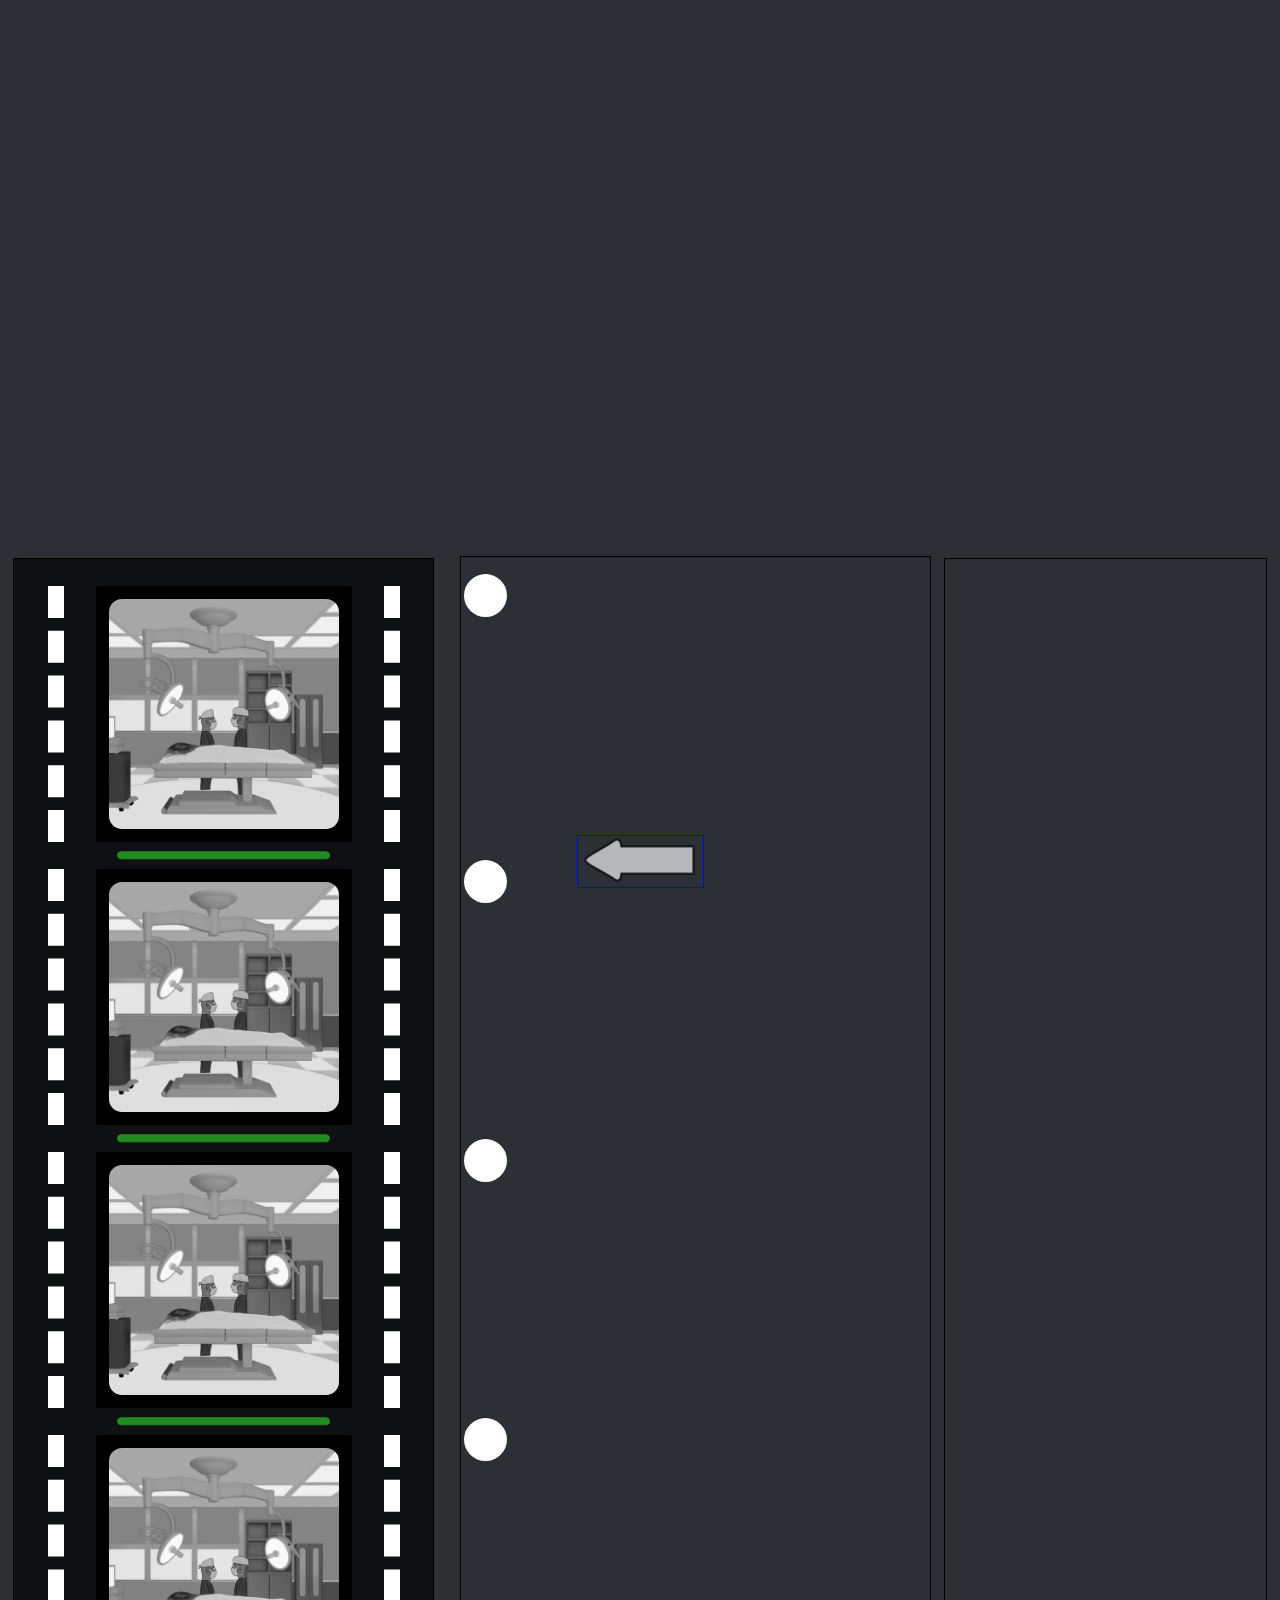
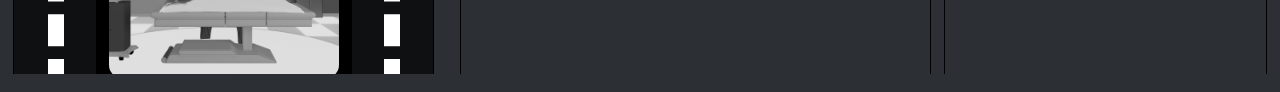
==== comics.html @ abfdb13d "Add files via upload" ====
<!doctype html>
<html>
<head>
    <title> Comics </title>
    
    <link rel='stylesheet' type="text/css" href="css/comics.css"/>
    
    <meta name="viewport" content="width=device-width, initial-scale=1.0">
</head>
<header></header>
<body>
    <div class="wrapper">
        <div class="container">


            <div class="spacer">
                <div class="side-border">
                    <div class="the-new-decade-thumbnail">   
                        <a id="hover-01" class="link_01_bw" href="the_new_decade.html"></a>
                    </div>
                    <div class="green-bar"></div>
                </div>                
            </div>    
            
                
            <div class="spacer">
                <div class="side-border">
                    <div class="the-new-decade-thumbnail">
                        <a id="hover-02" class="link_01_bw" href="the_new_decade.html"></a>
                    </div>
                    <div class="green-bar"></div>
                </div>               
            </div>   
              
                
            <div class="spacer">
                <div class="side-border">
                    <div class="the-new-decade-thumbnail">
                        <a id="hover-03" class="link_01_bw" href="the_new_decade.html"></a>           
                    </div>
                    <div class="green-bar"></div>
                </div>
            </div> 
            
            <div id="last" class="spacer">
                <div class="side-border">
                    <div class="the-new-decade-thumbnail">
                        <a id="hover-04" class="link_01_bw" href="the_new_decade.html"></a>           
                    </div>
                    <div class="green-bar"></div>
                </div>
             </div> 
                
                
        </div>
        
                <div class="sidebar">
             
                    <div id="box-01" class="info" ><div id="show-id-01" class="show"></div><div id="description-01">
                        <p>Awwww. They even admitted it. Careful, or they'll admit you too.</p></div>
                    
         
                    <div id="box-02" class="info"><div id="show-id-02" class="show"></div> <div id="description-02">
                        <p>Awwww. They even admitted it. Careful, or they'll admit you too.</p></div>  
                    
                
                    <div id="box-03" class="info"><div id="show-id-03" class="show"></div><div id="description-03">
                        <p>Awwww. They even admitted it. Careful, or they'll admit you too.</p></div>   
            

                    <div id="box-04" class="info"><div id="show-id-04" class="show"></div><div id="description-04">
                        <p>Awwww. They even admitted it. Careful, or they'll admit you too.</p></div>
                </div>
            </div>
        </div> 
    </div>
</div>


    <div class="ad-bar"></div>



<div class="button-aligner">                
                <?xml version='1.0' encoding='ascii'?>
<svg class="svg-back-button" xmlns="http://www.w3.org/2000/svg" version="1.1" height="1000"  width="1000" viewbox="270 190 500 600">
    <a href="index.html">
    <g id="View Layer_LineSet" inkscape:groupmode="lineset" inkscape:label="View Layer_LineSet" xmlns:inkscape="http://www.inkscape.org/namespaces/inkscape">
        <g id="strokes" inkscape:groupmode="layer" inkscape:label="strokes" xmlns:inkscape="http://www.inkscape.org/namespaces/inkscape">
            <path class="button" d=" M 338.607, 608.100 338.586, 614.452 338.492, 620.175 337.904, 625.385 337.090, 630.486 335.343, 636.054 333.321, 641.688 330.439, 647.202 327.169, 652.604 322.332, 657.304 317.038, 661.750 310.669, 664.717 304.105, 665.834 297.482, 664.288 290.753, 661.054 283.327, 656.611 275.608, 651.790 267.222, 646.342 266.624, 645.953 258.241, 640.501 257.227, 639.842 248.748, 634.540 245.954, 632.793 237.448, 627.536 233.702, 625.221 225.115, 620.095 217.150, 615.340 208.544, 610.248 199.938, 605.156 199.667, 604.995 190.992, 600.021 182.317, 595.047 180.622, 594.075 171.928, 589.135 163.233, 584.195 161.118, 582.993 152.368, 578.153 143.618, 573.312 140.506, 571.591 131.746, 566.768 122.986, 561.945 119.667, 560.118 110.953, 555.213 102.238, 550.308 102.013, 550.182 93.344, 545.198 89.953, 543.248 81.336, 538.174 79.209, 536.922 70.855, 531.425 70.126, 530.946 61.844, 525.341 61.434, 525.063 53.509, 519.223 46.023, 513.397 40.592, 507.575 35.653, 501.755 32.627, 495.937 32.383, 490.121 33.783, 484.313 37.667, 478.506 43.105, 472.701 49.040, 466.896 56.562, 461.093 64.394, 455.291 72.633, 449.624 72.829, 449.489 81.137, 443.924 81.490, 443.688 90.032, 438.488 91.940, 437.326 100.529, 432.204 103.665, 430.334 112.276, 425.250 120.134, 420.611 128.817, 415.651 137.500, 410.691 140.247, 409.121 148.936, 404.170 157.624, 399.219 160.390, 397.643 169.045, 392.634 177.700, 387.625 179.507, 386.579 188.152, 381.552 196.797, 376.526 198.326, 375.636 206.918, 370.520 215.390, 365.474 223.963, 360.325 231.545, 355.771 240.000, 350.430 243.286, 348.355 251.697, 342.946 254.250, 341.304 262.527, 335.693 263.665, 334.922 271.946, 329.315 272.699, 328.805 280.659, 323.841 288.359, 319.172 295.356, 316.171 302.275, 315.059 309.064, 316.710 315.623, 319.995 320.727, 324.409 325.483, 329.080 328.947, 334.325 332.106, 339.680 334.201, 345.156 336.032, 350.563 336.973, 355.603 337.765, 360.781 338.224, 366.381 338.729, 373.139 339.141, 373.746 349.141, 373.746 359.141, 373.746 369.141, 373.746 379.141, 373.746 389.141, 373.746 399.141, 373.746 409.141, 373.746 419.141, 373.746 429.141, 373.746 439.141, 373.746 449.141, 373.746 459.141, 373.746 469.141, 373.746 479.141, 373.746 489.141, 373.746 499.141, 373.746 509.141, 373.746 519.141, 373.746 529.141, 373.746 539.141, 373.746 549.141, 373.746 559.141, 373.746 569.141, 373.746 579.141, 373.746 589.141, 373.746 599.141, 373.746 609.141, 373.746 619.141, 373.746 629.141, 373.746 639.141, 373.746 649.141, 373.746 659.141, 373.746 669.141, 373.746 679.141, 373.746 689.141, 373.746 699.141, 373.746 709.141, 373.746 719.141, 373.746 729.141, 373.746 739.141, 373.746 749.141, 373.746 759.141, 373.746 769.141, 373.746 779.141, 373.746 789.141, 373.746 799.141, 373.746 809.141, 373.746 819.141, 373.746 829.141, 373.746 839.141, 373.746 849.141, 373.746 859.141, 373.746 869.141, 373.746 879.141, 373.746 889.141, 373.746 899.141, 373.746 909.141, 373.746 919.141, 373.746 929.141, 373.746 939.141, 373.746 954.873, 373.746 955.571, 374.846 955.571, 384.846 955.571, 394.846 955.571, 404.846 955.571, 414.846 955.571, 424.846 955.571, 434.846 955.571, 444.846 955.571, 454.846 955.571, 464.846 955.571, 474.846 955.571, 484.846 955.571, 494.846 955.571, 504.846 955.571, 514.846 955.571, 524.846 955.571, 534.846 955.571, 544.846 955.571, 554.846 955.571, 564.846 955.571, 574.846 955.571, 584.846 955.571, 594.846 955.571, 605.977 954.874, 607.080 944.874, 607.080 934.874, 607.080 924.874, 607.080 914.874, 607.080 904.874, 607.080 894.874, 607.080 884.874, 607.080 874.874, 607.080 864.874, 607.080 854.874, 607.080 844.874, 607.080 834.874, 607.080 824.874, 607.080 814.874, 607.080 804.874, 607.080 794.874, 607.080 784.874, 607.080 774.874, 607.080 764.874, 607.080 754.874, 607.080 744.874, 607.080 734.874, 607.080 724.874, 607.080 714.874, 607.080 704.874, 607.080 694.874, 607.080 684.874, 607.080 674.874, 607.080 664.874, 607.080 654.874, 607.080 644.874, 607.080 634.874, 607.080 624.874, 607.080 614.874, 607.080 604.874, 607.080 594.874, 607.080 584.874, 607.080 574.874, 607.080 564.874, 607.080 554.874, 607.080 544.874, 607.080 534.874, 607.080 524.874, 607.080 514.874, 607.080 504.874, 607.080 494.874, 607.080 484.874, 607.080 474.874, 607.080 464.874, 607.080 454.874, 607.080 444.874, 607.080 434.874, 607.080 424.874, 607.080 414.874, 607.080 404.874, 607.080 394.874, 607.080 384.874, 607.080 374.874, 607.080 364.874, 607.080 354.874, 607.080 339.026, 607.080 338.607, 608.100 " fill="white" fill-opacity="0.66" stroke="rgb(0, 0, 0)" stroke-linecap="butt" stroke-linejoin="miter" stroke-opacity=".73" stroke-width="19.0" />
        </g>
    </g>
    </a>
</svg>
</div>    
</div>  

 
    

<script src="js/comics.js" script="text/javascript"></script>                    
</body>
</html>
---- css/comics.css ----
* {
    box-sizing: border-box;
    margin: 0;
}

header {
    background-image: url("../images/Headers/meme_comics_header.jpg");
    background-position: center;
    background-repeat: no-repeat;
    background-size: cover;
    position: relative;

    width: 100%;
    height: 23vh;
    display:flex;
    overflow-x: hidden;
}

body, ul, html {
    background-color: #2C2F33;
    overflow-x: hidden;
    font-size: 7vw;
}


.wrapper {
    display: flex;
    justify-content: center;
}

.container {
    transform: translateY(2vh);
    margin-left: 1vw;
    background-color: rgba(0, 0, 0, .66);
    width: 44vw;
    display: flex;
    flex-direction: column;
    justify-content: flex-start;
    border: 1px solid black;
    align-items: center;
}

.the-new-decade-thumbnail {
    width:100px;
    height:100px;
    background:black;
    background-position: center;
    background-repeat: no-repeat;
    margin: 10px; 
    border-radius: 3px;
}

.link_01_bw {   
    background-image: url("../Images/Thumbnails/the_new_decade_thumbnail_1080.png");
    display: block;
    background-position: center;
    background-repeat: no-repeat;
    background-size: cover;
    width: 100px;
    height: 100px;
    border: 5px solid black;
    border-radius: 12px;
    transition: 1.33s;
}

.link_01_bw:hover {    
    background-image: url("../Images/Thumbnails/the_new_decade_color_thumbnail.png");
    display: block;
    background-position: center;
    background-repeat: no-repeat;
    background-size: cover;
    width: 100px;
    height: 100px;
    border: 5px solid black;
    border-radius: 12px;
}

.side-border {
    display: block;
    margin: auto;
    width: 130px;
    height: 110px; 
    border-left: 6px dashed white;
    border-right: 6px dashed white;
    border-top: 1px;
    border-bottom: 1px; 
}

.green-bar {
    height: 2px;
    width: 90px;
    margin: auto;
    background: forestgreen;
    border: 1px solid forestgreen;
    border-radius: 100px;
}

#last.spacer .green-bar{
    display:none;
}

.sidebar {
    display:flex;
    flex-direction: column;
    border: 1px solid black;
    border-bottom: none;
    width: 48vw;
    margin-right: 1vw;
    margin-left: 2vw;
    margin-top: 7.5px;
    transform: translateY(-2vh);
}

.info {
    display: flex;
    flex-direction: column;
}



.show {
    background: white;
    position: absolute;
    float: left;
    border-radius: 50px;
    height: 30px;
    width: 30px;
    margin-left:3px;
    margin-top: 3px;
}

#show-id-01 {
    margin-top: 6px;
}

p { 
    text-align: center;
    word-wrap: normal;
    font-size: .5em;
    padding-left: .13em;
    padding-right: .13em;
}

#description-01 {
    display: flex;
    font-family: 'Concert One', cursive;
    color: ghostwhite;
    text-align: center;
    height: 117px;
    padding: .2em;
}

#description-02 {
    display: flex;
    font-family: 'Concert One', cursive;
    color: ghostwhite;
    text-align: center;
    height: 117px;
    padding: .2em;
}

#description-03 {
    display: flex;
    font-family: 'Concert One', cursive;
    color: ghostwhite;
    text-align: center;
    height: 115px;
    padding: .2em;
}

#description-04 {
    display: flex;
    font-family: 'Concert One', cursive;
    color: ghostwhite;
    text-align: center;
    height: 115px;
    padding: .2em;
}

.sidebar #ad-box-01.info:hover {
    background: none;
}

.button-aligner {
    position: fixed;    
    margin: 0 auto;
    transform: translate(0px, 0px);
    transform: scale(1);
    overflow: hidden;
    z-index: 1;
    border: 1px solid blue;
    /* bottom: ~.5em , this moves button up and down */
}

.svg-back-button {
    position: fixed;
    transform: translate(0px, 0px); 
    z-index: 1;
    overflow-x: hidden;
    /* top: px;      
        right: px;   These two center button in viewbox.
    */
}

svg .button {
    fill: white;
    z-index: 1;
    overflow-x: hidden;
}

svg .button:hover {
    fill: lightgreen;
}

svg .button:active {
    fill: lime;
}

.ad-bar {
    display: block;
    width: 33vw;
    min-height: 100%;
    margin-right: 1vw;
    border: 1px solid black;
}












/*9:16   180x320*/
@media only screen and (min-width: 1px) and (min-height: 320px) {
    
    header {        
        height: 23vh; 
}  
    
    .button-aligner {   
        height: 20px;
        width: 45px;
        bottom: .3em;
}
    
    .svg-back-button {
        height: 180px;
        width: 320px;
        transform: scale(.13);
        top: -81px;
        right: -140px;
}
    
    .container {
        transform: translateY(2vh);
        margin-left: 0vw;
        width: 84vw;
        justify-content: center;
        border: 1px solid black;
        align-items: center;
}
    
    .link_01_bw {
        width: 100px;
        height: 100px;
        border: 5px solid black;
        border-radius: 12px;
        margin: auto;
        margin-top: 0;
}
    
    .link_01_bw:hover {
        width: 100px;
        height: 100px;
        border: 5px solid black;
        border-radius: 12px;
        margin: auto;
        margin-top: 0;
}
    
    .side-border {
        margin: auto;
        width: 132px;
        height: 110px;
        border-left: 6px dashed white;
        border-right: 6px dashed white;
        border-top: 1px;
        border-bottom: 1px; 
    
}

    .green-bar {
        min-height: 3px;
        width: 90px;
        transform: translateY(-1px);
}
    
    .sidebar {
        display: none;
}
    
    .ad-bar {
        display: none;
    }
}


/*10:16   200x320*/
@media only screen and (min-width: 1px) and (min-height: 320px) {
    
    header {        
        height: 23vh; 
}  
    
    .button-aligner {   
        height: 20px;
        width: 45px;
        bottom: .3em;
}
    
    .svg-back-button {
        height: 180px;
        width: 320px;
        transform: scale(.13);
        top: -81px;
        right: -140px;
}
    
    .container {
        transform: translateY(2vh);
        margin-left: 0vw;
        width: 84vw;
        justify-content: center;
        border: 1px solid black;
        align-items: center;
}
    
    .link_01_bw {
        width: 100px;
        height: 100px;
        border: 5px solid black;
        border-radius: 12px;
        margin: auto;
        margin-top: 0;
}
    
    .link_01_bw:hover {
        width: 100px;
        height: 100px;
        border: 5px solid black;
        border-radius: 12px;
        margin: auto;
        margin-top: 0;
}
    
    .side-border {
        margin: auto;
        width: 132px;
        height: 110px;
        border-left: 6px dashed white;
        border-right: 6px dashed white;
        border-top: 1px;
        border-bottom: 1px; 
    
}

    .green-bar {
        min-height: 3px;
        width: 90px;
        transform: translateY(-1px);
}
    
    .sidebar, .ad-bar {
        display: none;
}
}


/*9:16   211x375*/
@media only screen and (min-width: 211px) {
    
    header {        
        height: 28vh; 
    }  
    
    .button-aligner {   
        height: 23px;
        width: 49px;
        bottom: .3em;
}

    .svg-back-button {
        height: 180px;
        width: 320px;
        transform: scale(.15);
        top: -80px;
        right: -138px;
}
    
    .container {
        transform: translateY(2vh);
        margin-left: 0vw;
        width: 84vw;
        justify-content: center;
        border: 1px solid black;
        align-items: center;
}
    
    .the-new-decade-thumbnail {
        width:110px;
        height:110px;
        margin: auto;
        margin-top: 10px;
}
    
    .link_01_bw {
        width: 110px;
        height: 110px;
        border: 5px solid black;
        border-radius: 12px;
        margin: auto;
        margin-top: 10px;
}
    
    .link_01_bw:hover {
        width: 110px;
        height: 110px;
        border: 5px solid black;
        border-radius: 12px;
        margin: auto;
        margin-top: 10px;
}
   
    .side-border {
        margin: auto;
        width: 148px;
        height: 110px;
        border-left: 6.5px dashed white;
        border-right: 6.5px dashed white;
        border-top: 1px;
        border-bottom: 1px;    
}

    .green-bar {
        min-height: 3px;
        width: 95px;
        transform: translateY(3px);   
} 

    .sidebar, .ad-bar {
        display: none;
}
}


/*2:3   213x320 - gonna have to flip only - can't put back button in*/
@media only screen and (min-width: 213px) {
    
    header {        
        height: 28vh; 
    }  
    
    .button-aligner {   
        height: 23px;
        width: 49px;
        bottom: .1em;
}

    .svg-back-button {
        height: 180px;
        width: 320px;
        transform: scale(.15);
        top: -80px;
        right: -138px;
}
    
    .container {
        transform: translateY(2vh);
        margin-left: 0vw;
        width: 84vw;
        justify-content: center;
        border: 1px solid black;
        align-items: center;
}
    
    .the-new-decade-thumbnail {
        width:110px;
        height:110px;
        margin: auto;
        margin-top: 10px;
}
    
    .link_01_bw {
        width: 110px;
        height: 110px;
        border: 5px solid black;
        border-radius: 12px;
        margin: auto;
        margin-top: 10px;
}
    
    .link_01_bw:hover {
        width: 110px;
        height: 110px;
        border: 5px solid black;
        border-radius: 12px;
        margin: auto;
        margin-top: 10px;
}
   
    .side-border {
        margin: auto;
        width: 148px;
        height: 110px;
        border-left: 6.5px dashed white;
        border-right: 6.5px dashed white;
        border-top: 1px;
        border-bottom: 1px;    
}

    .green-bar {
        min-height: 3px;
        width: 95px;
        transform: translateY(3.5px);   
}
    .sidebar, .ad-bar {
        display: none;
}   
}


/*9:16   239x425*/
@media only screen and (min-width: 239px) {
    
    header {        
        height: 28vh; 
    }  
    
    .button-aligner {   
        height: 24px;
        width: 54px;
        bottom: .3em;
}

    .svg-back-button {
        height: 180px;
        width: 320px;
        transform: scale(.17);
        top: -79px;
        right: -136px;
}
    
    .container {
        transform: translateY(2vh);
        margin-left: 0vw;
        width: 84vw;
        justify-content: center;
        border: 1px solid black;
        align-items: center;
}
    
    .the-new-decade-thumbnail {
        width:120px;
        height:120px;
        margin: auto;
        margin-top: 14px;
}
    
    .link_01_bw {
        width: 120px;
        height: 120px;
        border: 5px solid black;
        border-radius: 12px;
        margin: auto;
        margin-top: 14px;
}
    
    .link_01_bw:hover {
        width: 120px;
        height: 120px;
        border: 5px solid black;
        border-radius: 12px;
        margin: auto;
        margin-top: 14px;
}
    
    .side-border {
        margin: auto;
        width: 166px;
        height: 120px;   
        border-left: 7px dashed white;
        border-right: 7px dashed white;   
        border-top: 1px;
        border-bottom: 1px; 
}

    .green-bar {
        min-height: 3.5px;
        width: 106px;
        transform: translateY(5px);
}   

    .sidebar, .ad-bar {
        display: none;
}
}


/*9:16   270x480*/
@media only screen and (min-width: 270px) {
    
    header {        
        height: 28vh; 
    }  
    
    .button-aligner {   
        height: 30px;
        width: 64px;
        bottom: .3em;
}

    .svg-back-button {
        height: 180px;
        width: 320px;
        transform: scale(.2);
        top: -76px;
        right: -131px;
}
    
    .container {
        transform: translateY(2vh);
        margin-left: 0vw;
        width: 84vw;
        justify-content: center;
        border: 1px solid black;
        align-items: center;
}
    
    .the-new-decade-thumbnail {
        width:144px;
        height:144px;
        margin: auto;
        margin-top: 14px;
}
    
    .link_01_bw {       
        width: 144px;
        height: 144px;
        border: 8px solid black;
        border-radius: 20px;
        margin: auto;
        margin-top: 18px;
}
    
    .link_01_bw:hover {       
        width: 144px;
        height: 144px;
        border: 8px solid black;
        border-radius: 20px;
        margin: auto;
        margin-top: 18px;
}
    
    .side-border {
        margin: auto;
        width: 194px;
        height: 144px;
        border-left: 9px dashed white;
        border-right: 9px dashed white;   
        border-top: 1px;
        border-bottom: 1px; 
    
}

    .green-bar {
        min-height: 4px;
        width: 116px;
        transform: translateY(7px);
}
    
    .spacer {
        padding-top: 0;
}

    .sidebar, .ad-bar {
        display: none;
}
}


/*16:9   320x180*/
@media only screen and (min-width: 320px) and (min-height: 180px) {
    
    header {
        height: 69vh; 
    }
    
    .button-aligner {   
        height: 30px;
        width: 64px;
        bottom: .1em;
}

    .svg-back-button {
        height: 180px;
        width: 320px;
        transform: scale(.2);
        top: -76px;
        right: -131px;
}
    
    .container {
        transform: translateY(2vh);
        margin-left: 1vw;
        width: 48vw;
        justify-content: flex-start;
        border: 1px solid black;
        align-items: center;
}

    .the-new-decade-thumbnail {
        width:100px;
        height:100px;
        margin: 10px;   
}

    .link_01_bw {
        width: 100px;
        height: 100px;
        border: 5px solid black;
        border-radius: 12px;
        margin: auto;
        margin-top: -2px;
        margin-bottom: -2px;
}
    
    .link_01_bw:hover {
        width: 100px;
        height: 100px;
        border: 5px solid black;
        border-radius: 12px;
        margin: auto;
        margin-top: -2px;
        margin-bottom: -2px;
}

    .side-border {
        margin: auto;
        width: 132px;
        height: 110px;
        border-left: 6px dashed white;
        border-right: 6px dashed white;
        border-top: 1px;
        border-bottom: 1px; 
}

    .green-bar {
        height: 2.6px;
        width: 90px;
        transform: translateY(-2.5px);
}
    
    .sidebar {
        display:flex;
        flex-direction: column;
        justify-content: flex-start;
        border: 1px solid black;
        border-bottom: none;
        width: 48vw;
        margin-right: 1vw;
        margin-left: 2vw;
        margin-top: 7.5px;
        transform: translateY(-2vh);
}
    
    #show-id-01 {
        margin-top: 6px;
        font-size: 3em;
}
    
    p { 
    font-size: .5em;
    padding-left: .13em;
    padding-right: .13em;
}

    #description-01 {
        padding-top: 40px;
        height: 119px;
}

    #description-02 {
        padding-top: 40px;
        height: 118px;
}

    #description-03 {
        padding-top: 40px;
        height: 118px;
}

    #description-04 {
        padding-top: 40px;
        height: 117px;
}

    .ad-bar {
        display: none;
}
}


/*16:10   320x200*/
@media only screen and (min-width: 320px) and (min-height: 200px) {
    
    header {
        height: 71vh; 
    }
    
    .button-aligner {   
        height: 30px;
        width: 64px;
        bottom: .1em;
}

    .svg-back-button {
        height: 180px;
        width: 320px;
        transform: scale(.2);
        top: -76px;
        right: -131px;
}
    
    .container {
        transform: translateY(2vh);
        margin-left: 1vw;
        width: 48vw;
        justify-content: flex-start;
        border: 1px solid black;
        align-items: center;
}

    .the-new-decade-thumbnail {
        width:100px;
        height:100px;
        margin: 10px;   
}

    .link_01_bw {
        width: 100px;
        height: 100px;
        border: 5px solid black;
        border-radius: 12px;
        margin: auto;
        margin-top: -2px;
        margin-bottom: -2px;
}
    
    .link_01_bw:hover {
        width: 100px;
        height: 100px;
        border: 5px solid black;
        border-radius: 12px;
        margin: auto;
        margin-top: -2px;
        margin-bottom: -2px;
}

    .side-border {
        margin: auto;
        width: 132px;
        height: 110px;
        border-left: 6px dashed white;
        border-right: 6px dashed white;
        border-top: 1px;
        border-bottom: 1px; 
}

    .green-bar {
        height: 2.6px;
        width: 90px;
        transform: translateY(-2.5px);
}
    
    .sidebar {
        display:flex;
        flex-direction: column;
        justify-content: flex-start;
        border: 1px solid black;
        border-bottom: none;
        width: 48vw;
        margin-right: 1vw;
        margin-left: 2vw;
        margin-top: 7.5px;
        transform: translateY(-1.66vh);
}
    
    #show-id-01 {
        margin-top: 6px;
}
    
    p { 
    font-size: .5em;
    padding-left: .13em;
    padding-right: .13em;
}

    #description-01 {
        padding-top: 40px;
        height: 119px;
}

    #description-02 {
        padding-top: 40px;
        height: 118px;
}

    #description-03 {
        padding-top: 40px;
        height: 118px;
}

    #description-04 {
        padding-top: 40px;
        height: 117px;
}

    .ad-bar {
        display: none;
}
}
  

/*3:2   320x213.33*/
@media only screen and (min-width: 320px) and (min-height: 213px) {
    
    header {
        height: 66vh; 
    }
    
    .button-aligner {   
        height: 30px;
        width: 64px;
        bottom: .06em;
}

    .svg-back-button {
        height: 180px;
        width: 320px;
        transform: scale(.2);
        top: -76px;
        right: -131px;
}
    
    .container {
        transform: translateY(2vh);
        margin-left: 1vw;
        width: 48vw;
        justify-content: flex-start;
        border: 1px solid black;
        align-items: center;
}

    .the-new-decade-thumbnail {
        width:100px;
        height:100px;
        margin: 10px;   
}

    .link_01_bw {
        width: 100px;
        height: 100px;
        border: 5px solid black;
        border-radius: 12px;
        margin: auto;
        margin-top: -2px;
        margin-bottom: -2px;
}
    
    .link_01_bw:hover {
        width: 100px;
        height: 100px;
        border: 5px solid black;
        border-radius: 12px;
        margin: auto;
        margin-top: -2px;
        margin-bottom: -2px;
}

    .side-border {
        margin: auto;
        width: 132px;
        height: 110px;
        border-left: 6px dashed white;
        border-right: 6px dashed white;
        border-top: 1px;
        border-bottom: 1px; 
}

    .green-bar {
        height: 2.6px;
        width: 90px;
        transform: translateY(-2.5px);
}
    
    .sidebar {
        display:flex;
        flex-direction: column;
        justify-content: flex-start;
        border: 1px solid black;
        border-bottom: none;
        width: 48vw;
        margin-right: 1vw;
        margin-left: 2vw;
        margin-top: 7.5px;
        transform: translateY(-1.8vh);
}
    
    #show-id-01 {
        margin-top: 6px;
}
    
    p { 
    font-size: .5em;
    padding-left: .13em;
    padding-right: .13em;
}

    #description-01 {
        padding-top: 40px;
        height: 117px;
}

    #description-02 {
        padding-top: 40px;
        height: 117px;
}

    #description-03 {
        padding-top: 40px;
        height: 117px;
}

    #description-04 {
        padding-top: 40px;
        height: 117px;
}

    .ad-bar {
        display: none;
}
}


/*4:3   320x240*/
@media only screen and (min-width: 320px) and (min-height: 240px) {
    
    header {
        height: 60vh; 
    }
    
    .button-aligner {   
        height: 30px;
        width: 64px;
        bottom: .1em;
}

    .svg-back-button {
        height: 180px;
        width: 320px;
        transform: scale(.2);
        top: -76px;
        right: -131px;
}
    
    .container {
        transform: translateY(2vh);
        margin-left: 1vw;
        width: 48vw;
        justify-content: flex-start;
        border: 1px solid black;
        align-items: center;
}

    .the-new-decade-thumbnail {
        width:100px;
        height:100px;
        margin: 10px;   
}

    .link_01_bw {
        width: 100px;
        height: 100px;
        border: 5px solid black;
        border-radius: 12px;
        margin: auto;
        margin-top: -2px;
        margin-bottom: -2px;
}
    
    .link_01_bw:hover {
        width: 100px;
        height: 100px;
        border: 5px solid black;
        border-radius: 12px;
        margin: auto;
        margin-top: -2px;
        margin-bottom: -2px;
}

    .side-border {
        margin: auto;
        width: 132px;
        height: 110px;
        border-left: 6px dashed white;
        border-right: 6px dashed white;
        border-top: 1px;
        border-bottom: 1px; 
}

    .green-bar {
        height: 2.6px;
        width: 90px;
        transform: translateY(-2.5px);
}
    
    .sidebar {
        display:flex;
        flex-direction: column;
        justify-content: flex-start;
        border: 1px solid black;
        border-bottom: none;
        width: 48vw;
        margin-right: 1vw;
        margin-left: 2vw;
        margin-top: 7.5px;
        transform: translateY(-1.2vh);
}
    
    #show-id-01 {
        margin-top: 6px;
}
    
    p { 
    font-size: .5em;
    padding-left: .13em;
    padding-right: .13em;
}

    #description-01 {
        padding-top: 40px;
        height: 117px;
}

    #description-02 {
        padding-top: 40px;
        height: 117px;
}

    #description-03 {
        padding-top: 40px;
        height: 117px;
}

    #description-04 {
        padding-top: 40px;
        height: 117px;
}

    .ad-bar {
        display: none;
}
}


/*9:16   320x568*/
@media only screen and (min-width: 320px) and (min-height: 568px) {
    
    header {        
        height: 24vh; 
    }  
    
    .button-aligner {   
        height: 30px;
        width: 71px;
        bottom: .3em;
}

    .svg-back-button {
        height: 180px;
        width: 320px;
        transform: scale(.23);
        top: -76px;
        right: -127px;
}
    
    .container {
        transform: translateY(2vh);
        margin-left: 0vw;
        width: 84vw;
        justify-content: center;
        border: 1px solid black;
        align-items: center;
}
    
    .the-new-decade-thumbnail {
        width:144px;
        height:144px;
        margin: auto;
        margin-top: 14px;
}
    
    .link_01_bw {
        width: 144px;
        height: 144px;
        border: 8px solid black;
        border-radius: 20px;
        margin: auto;
        margin-top: 18px;
}

    .link_01_bw:hover {
        width: 144px;
        height: 144px;
        border: 8px solid black;
        border-radius: 20px;
        margin: auto;
        margin-top: 18px;
}
    
    .side-border {
        margin: auto;
        width: 213px;
        height: 144px;
        border-left: 9px dashed white;
        border-right: 9px dashed white;   
        border-top: 1px;
        border-bottom: 1px;    
}

    .green-bar {
        min-height: 4px;
        width: 116px;
        transform: translateY(7px);
}
    
    .sidebar {
        display: none;
}

    .sidebar, .ad-bar {
        display: none;
}
}


/*9:16  337.5x600*/
@media only screen and (min-width: 337px) {
    
    header {        
        height: 27vh; 
    }  
    
    .button-aligner {   
        height: 30px;
        width: 71px;
        bottom: .6em;
}

    .svg-back-button {
        height: 180px;
        width: 320px;
        transform: scale(.23);
        top: -76px;
        right: -127px;
}
    
    .container {
        transform: translateY(2vh);
        margin-left: 0vw;
        width: 84vw;
        justify-content: center;
        border: 1px solid black;
        align-items: center;
}
    
    .the-new-decade-thumbnail {
        width:184px;
        height:184px;
        margin: auto;
        margin-top: 14px;
}
    
    .link_01_bw {
        width: 184px;
        height: 184px;
        border: 8px solid black;
        border-radius: 20px;
        margin: auto;
        margin-top: 22px;
}
    .link_01_bw:hover {
        width: 184px;
        height: 184px;
        border: 8px solid black;
        border-radius: 20px;
        margin: auto;
        margin-top: 22px;
}
        
    .side-border {
        margin: auto;
        width: 244px;
        height: 184px;
        border-left: 11.5px dashed white;
        border-right: 11.5px dashed white;   
        border-top: 1px;
        border-bottom: 1px; 
    
}

    .green-bar {
        min-height: 5px;
        width: 160px;
        transform: translateY(9px);
}
    .spacer {
        padding-top: 0;
    }
    
    .sidebar, .ad-bar {
        display: none;
    }
}


/*2:3   342x512*/
@media only screen and (min-width: 342px) {
    
    header {        
        height: 33vh; 
    }  
    
    .button-aligner {   
        height: 30px;
        width: 71px;
        bottom: .6em;
}

    .svg-back-button {
        height: 180px;
        width: 320px;
        transform: scale(.23);
        top: -76px;
        right: -127px;
}
    
    .container {
        transform: translateY(2vh);
        margin-left: 0vw;
        width: 84vw;
        justify-content: center;
        border: 1px solid black;
        align-items: center;
}
    
    .the-new-decade-thumbnail {
        width:184px;
        height:184px;
        margin: auto;
        margin-top: 14px;
}
    
    .link_01_bw {
        width: 184px;
        height: 184px;
        border: 8px solid black;
        border-radius: 20px;
        margin: auto;
        margin-top: 22px;
}
    .link_01_bw:hover {
        width: 184px;
        height: 184px;
        border: 8px solid black;
        border-radius: 20px;
        margin: auto;
        margin-top: 22px;
}
        
    .side-border {
        margin: auto;
        width: 244px;
        height: 184px;
        border-left: 11.5px dashed white;
        border-right: 11.5px dashed white;   
        border-top: 1px;
        border-bottom: 1px; 
    
}

    .green-bar {
        min-height: 5px;
        width: 160px;
        transform: translateY(9px);
}
    .spacer {
        padding-top: 0;
    }
    
    .sidebar, .ad-bar {
        display: none;
    }
}


/*3:4   360x480*/
@media only screen and (min-width: 360px) {
    
    header {        
        height: 33vh; 
    }  
    
    .button-aligner {   
        height: 30px;
        width: 71px;
        bottom: .6em;
}

    .svg-back-button {
        height: 180px;
        width: 320px;
        transform: scale(.23);
        top: -76px;
        right: -127px;
}
    
    .container {
        transform: translateY(2vh);
        margin-left: 0vw;
        width: 84vw;
        justify-content: center;
        border: 1px solid black;
        align-items: center;
}
    
    .the-new-decade-thumbnail {
        width:184px;
        height:184px;
        margin: auto;
        margin-top: 14px;
}
    
    .link_01_bw {
        width: 184px;
        height: 184px;
        border: 8px solid black;
        border-radius: 20px;
        margin: auto;
        margin-top: 22px;
}

    .link_01_bw:hover {
        width: 184px;
        height: 184px;
        border: 8px solid black;
        border-radius: 20px;
        margin: auto;
        margin-top: 22px;
}
        
    .side-border {
        margin: auto;
        width: 244px;
        height: 184px;
        border-left: 11.5px dashed white;
        border-right: 11.5px dashed white;   
        border-top: 1px;
        border-bottom: 1px;    
}

    .green-bar {
        min-height: 5px;
        width: 160px;
        transform: translateY(9px);
}
    .spacer {
        padding-top: 0;
    }
    
    .sidebar, .ad-bar {
        display: none;
    }
}


/*9:16   360x640*/
@media only screen and (min-width: 360px) {
    
    header {        
        height: 26vh; 
    }  
    
    .button-aligner {   
        height: 37px;
        width: 87px;
        bottom: .6em;

}

    .svg-back-button {
        height: 180px;
        width: 320px;
        transform: scale(.27);
        top: -73px;
        right: -120px;
}
    
    .container {
        transform: translateY(2vh);
        margin-left: 0vw;
        width: 84vw;
        justify-content: center;
        border: 1px solid black;
        align-items: center;
}
    
    .the-new-decade-thumbnail {
        width:190px;
        height:190px;
        margin: auto;
        margin-top: 14px;
}
    
    .link_01_bw {
        width: 190px;
        height: 190px;
        border: 8px solid black;
        border-radius: 22px;
        margin: auto;
        margin-top: 23px;
}
    
    .link_01_bw:hover {
        width: 190px;
        height: 190px;
        border: 8px solid black;
        border-radius: 22px;
        margin: auto;
        margin-top: 23px;
}
    
    .side-border {
        margin: auto;
        width: 258px;
        height: 190px;
        border-left: 12px dashed white;
        border-right: 12px dashed white;   
        border-top: 1px;
        border-bottom: 1px; 
    
}

    .green-bar {
        min-height: 5px;
        width: 166px;
        transform: translateY(9px);
}   
    .sidebar, .ad-bar {
        display: none;
    }
}


/*16:9   375x211*/
@media only screen and (min-width: 375px) and (min-height: 211px) {
    
    header {
        height: 69vh; 
    }
    
    .button-aligner {   
        height: 30px;
        width: 71px;
        bottom: .1em;
}

    .svg-back-button {
        height: 180px;
        width: 320px;
        transform: scale(.23);
        top: -76px;
        right: -127px;
}
    
    .container {
        transform: translateY(2vh);
        margin-left: 1vw;
        width: 48vw;
        justify-content: flex-start;
        border: 1px solid black;
        align-items: center;
}

    .the-new-decade-thumbnail {
        width:112px;
        height:112px;
        background:black;
        background-position: center;
        background-repeat: no-repeat;
        margin: auto;
        margin-top: 15px;
}

    .link_01_bw {
        width: 112px;
        height: 112px;
        border: 5px solid black;
        border-radius: 12px;
}
    
    .link_01_bw:hover {
        width: 112px;
        height: 112px;
        border: 5px solid black;
        border-radius: 12px;
}

    .side-border {    
        width: 150px;
        height: 107px;
        border-left: 7px dashed white;
        border-right: 7px dashed white;
        border-top: 1px;
        border-bottom: 1px; 
}

    .green-bar {
        min-height: 4px;
        width: 100px;
        margin: auto;
        transform: translateY(7px);
}
    
    .sidebar {
        display:flex;
        flex-direction: column;
        justify-content: space-between;
        border: 1px solid black;
        border-bottom: none;
        width: 48vw;
        margin-right: 1vw;
        margin-top: 7.5px;
        transform: translateY(-3px);   
}
    
    #show-id-01 {
        margin-top: 9px;
}
    
    p { 
        font-size: .5em;
        padding-left: .13em;
        padding-right: .13em;
}

    #description-01 {
        padding-top: 40px;
        height: 141px;
}

    #description-02 {
        padding-top: 40px;
        height: 133px;
}

    #description-03 {
        padding-top: 40px;
        height: 133px;
}

    #description-04 {
        padding-top: 40px;
        height: 124px;
}

    .ad-bar {
        display: none;
}
}


/*9:16   375x667*/
@media only screen and (min-width: 375px) and (min-height: 667px) {
    
    header {        
        height: 23vh; 
    } 
    
    .button-aligner {   
        height: 30px;
        width: 71px;
        transform: translateX(0px);
        bottom: .6em;
        border: 1px solid blue;
        overflow: hidden;
}

    .svg-back-button {
        height: 180px;
        width: 320px;
        transform: scale(.23);
        top: -76px;
        right: -127px;
}  
    
    .container {
        transform: translateY(2vh);
        margin-left: 0vw;
        width: 84vw;
        justify-content: center;
        border: 1px solid black;
        align-items: center;
}
    
    .the-new-decade-thumbnail {
        width:190px;
        height:190px;
        margin: auto;
        margin-top: 14px;
}
    
    .link_01_bw {
        width: 190px;
        height: 190px;
        border: 8px solid black;
        border-radius: 22px;
        margin: auto;
        margin-top: 23px;
}
    
    .link_01_bw:hover {
        width: 190px;
        height: 190px;
        border: 8px solid black;
        border-radius: 22px;
        margin: auto;
        margin-top: 23px;
}
    
    .side-border {
        margin: auto;
        width: 262px;
        height: 190px;
        border-left: 12px dashed white;
        border-right: 12px dashed white;   
        border-top: 1px;
        border-bottom: 1px; 
}

    .green-bar {
        min-height: 5px;
        width: 166px;
        transform: translateY(9px);
}   
    
    .sidebar, .ad-bar {
        display: none;
    }
}


/*2:3   400x600*/
@media only screen and (min-width: 400px) and (min-height: 600px) {
    
    header {        
        height: 26vh; 
    } 
    
    .button-aligner {   
        height: 30px;
        width: 71px;
        transform: translateX(0px);
        bottom: .6em;
        border: 1px solid blue;
        overflow: hidden;
}

    .svg-back-button {
        height: 180px;
        width: 320px;
        transform: scale(.23);
        top: -76px;
        right: -127px;
}  
    
    .container {
        transform: translateY(2vh);
        margin-left: 0vw;
        width: 84vw;
        justify-content: center;
        border: 1px solid black;
        align-items: center;
}
    
    .the-new-decade-thumbnail {
        width:190px;
        height:190px;
        margin: auto;
        margin-top: 14px;
}
    
    .link_01_bw {
        width: 190px;
        height: 190px;
        border: 8px solid black;
        border-radius: 22px;
        margin: auto;
        margin-top: 23px;
}
    
    .link_01_bw:hover {
        width: 190px;
        height: 190px;
        border: 8px solid black;
        border-radius: 22px;
        margin: auto;
        margin-top: 23px;
}
    
    .side-border {
        margin: auto;
        width: 269px;
        height: 190px;
        border-left: 12px dashed white;
        border-right: 12px dashed white;   
        border-top: 1px;
        border-bottom: 1px; 
}

    .green-bar {
        min-height: 5px;
        width: 166px;
        transform: translateY(9px);
}   
    
    .sidebar, .ad-bar {
        display: none;
    }
}


/*10:16   400x640*/
@media only screen and (min-width: 400px) and (min-height: 640px) {
    
    header {        
        height: 24vh; 
    } 
    
    .button-aligner {   
        height: 30px;
        width: 71px;
        transform: translateX(0px);
        bottom: .6em;
        border: 1px solid blue;
        overflow: hidden;
}

    .svg-back-button {
        height: 180px;
        width: 320px;
        transform: scale(.23);
        top: -76px;
        right: -127px;
}  
    
    .container {
        transform: translateY(2vh);
        margin-left: 0vw;
        width: 84vw;
        justify-content: center;
        border: 1px solid black;
        align-items: center;
}
    
    .the-new-decade-thumbnail {
        width:190px;
        height:190px;
        margin: auto;
        margin-top: 14px;
}
    
    .link_01_bw {
        width: 190px;
        height: 190px;
        border: 8px solid black;
        border-radius: 22px;
        margin: auto;
        margin-top: 23px;
}
    
    .link_01_bw:hover {
        width: 190px;
        height: 190px;
        border: 8px solid black;
        border-radius: 22px;
        margin: auto;
        margin-top: 23px;
}
    
    .side-border {
        margin: auto;
        width: 270px;
        height: 190px;
        border-left: 12px dashed white;
        border-right: 12px dashed white;   
        border-top: 1px;
        border-bottom: 1px; 
}

    .green-bar {
        min-height: 5px;
        width: 166px;
        transform: translateY(9px);
}   
    
    .sidebar, .ad-bar {
        display: none;
    }
}


/*16:9   425x239*/
@media only screen and (min-width: 425px) {
    
    header {
        height: 69vh;        
    }

        .button-aligner {   
        height: 30px;
        width: 71px;
        bottom: .1em;
}

    .svg-back-button {
        height: 180px;
        width: 320px;
        transform: scale(.23);
        top: -76px;
        right: -127px;
}
    
    .container {
        transform: translateY(1.85vh);
        margin-left: 1vw;
        width: 48vw;
        justify-content: flex-start;
        border: 1px solid black;
        align-items: center;
}

    .the-new-decade-thumbnail {
        width:124px;
        height:124px;
        background:black;
        background-position: center;
        background-repeat: no-repeat;
        margin: auto;
        margin-top: 13px;
}

    .link_01_bw {
        width: 124px;
        height: 124px;
        border: 5px solid black;
        border-radius: 19px;
}

    .side-border {    
        width: 170px;
        height: 121px;
        border-left: 8px dashed white;
        border-right: 8px dashed white;
        border-top: 1px;
        border-bottom: 1px; 
}

    .green-bar {
        min-height: 4px;
        width: 106px;
        transform: translateY(8px);
}
    
    .sidebar {
        display:flex;
        flex-direction: column;
        justify-content:space-between;
        border: 1px solid black;
        border-bottom: none;
        width: 48vw;
        margin-right: 1vw;
        margin-top: 7.5px;
        transform: translateY(-3px);  
} 

       #show-id-01 {
        margin-top: 10px;
}
    
    p { 
        font-size: .5em;
        padding-left: .13em;
        padding-right: .13em;
}

    #description-01 {
        padding-top: 40px;
        height: 157px;
}

    #description-02 {
        padding-top: 40px;
        height: 147px;
}

    #description-03 {
        padding-top: 40px;
        height: 147px;
}

    #description-04 {
        padding-top: 40px;
        height: 137px;
}

    .ad-bar {
        display: none;
}
}


/*16:9   432x243*/
@media only screen and (min-width: 432px) and (min-height: 243px) {
    
    header {
        height: 70vh;        
    }

        .button-aligner {   
        height: 30px;
        width: 71px;
        bottom: .1em;
}

    .svg-back-button {
        height: 180px;
        width: 320px;
        transform: scale(.23);
        top: -76px;
        right: -127px;
}
    
    .container {
        transform: translateY(1.85vh);
        margin-left: 1vw;
        width: 48vw;
        justify-content: flex-start;
        border: 1px solid black;
        align-items: center;
}

    .the-new-decade-thumbnail {
        width:124px;
        height:124px;
        background:black;
        background-position: center;
        background-repeat: no-repeat;
        margin: auto;
        margin-top: -3px;
}

    .link_01_bw {
        width: 124px;
        height: 124px;
        border: 5px solid black;
        border-radius: 19px;
}

    .side-border {    
        width: 170px;
        height: 126px;
        border-left: 8px dashed white;
        border-right: 8px dashed white;
        border-top: 1px;
        border-bottom: 1px; 
}

    .green-bar {
        min-height: 4px;
        width: 106px;
        transform: translateY(9px);
}
    
    .sidebar {
        display:flex;
        flex-direction: column;
        justify-content:space-between;
        border: 1px solid black;
        border-bottom: none;
        width: 48vw;
        margin-right: 1vw;
        margin-top: 7.5px;
        transform: translateY(-0.1em);   
} 

       #show-id-01 {
        margin-top: 10px;
}
    
    p { 
        font-size: .5em;
        padding-left: .13em;
        padding-right: .13em;
}

    #description-01 {
        padding-top: 40px;
        height: 157px;
}

    #description-02 {
        padding-top: 40px;
        height: 151px;
}

    #description-03 {
        padding-top: 40px;
        height: 147px;
}

    #description-04 {
        padding-top: 40px;
        height: 137px;
}

    .ad-bar {
        display: none;
}
}


/*9:16   432x768*/
@media only screen and (min-width: 432px) and (min-height: 768px) {
    
    header {        
        height: 23vh; 
    }  
    
    .button-aligner {   
        height: 43px;
        width: 91px;
        bottom: .6em;
}

    .svg-back-button {
        height: 180px;
        width: 320px;
        transform: scale(.3);
        top: -70px;
        right: -118px;
}
    
    .container {
        transform: translateY(2vh);
        margin-left: 0vw;
        width: 84vw;
        justify-content: center;
        border: 1px solid black;
        align-items: center;
}
    
    .the-new-decade-thumbnail {
        width:210px;
        height:210px;
        margin: auto;
        margin-top: 14px;
}
    
    .link_01_bw {
        width: 210px;
        height: 210px;
        border: 8px solid black;
        border-radius: 22px;
        margin: auto;
        margin-top: 23px;
}
    
    .link_01_bw:hover {
        width: 210px;
        height: 210px;
        border: 8px solid black;
        border-radius: 22px;
        margin: auto;
        margin-top: 23px;
}
    
    .side-border {
        margin: auto;
        width: 296px;
        height: 210px;
        border-left: 13px dashed white;
        border-right: 13px dashed white;   
        border-top: 1px;
        border-bottom: 1px; 
}

    .green-bar {
        min-height: 6px;
        width: 166px;
        transform: translateY(8px);
}   
    
    .sidebar, .ad-bar {
        display: none;
    }
}


/*16:9   480x270*/
@media only screen and (min-width: 480px) and (min-height: 270px) {
    
    header {
        height: 72vh;
    }
    
    .button-aligner {   
        height: 31px;
        width: 75px;
        transform: translateX(0px);
        bottom: .1em;
        border: 1px solid blue;
        overflow: hidden;
}

    .svg-back-button {
        height: 180px;
        width: 320px;
        transform: scale(.233);
        top: -76px;
        right: -126px;
}
    
    .container {
        transform: translateY(2.1vh);
        margin-left: 1vw;
        width: 48vw;
        justify-content: flex-start;
        border: 1px solid black;
        align-items: center;
}

    .the-new-decade-thumbnail {
        width:144px;
        height:144px;
        background:black;
        background-position: center;
        background-repeat: no-repeat;
        margin: auto;
        margin-top: 12px;
}

    .link_01_bw {
        background-image: url("../Images/Thumbnails/the_new_decade_thumbnail_1080.png");
        width: 144px;
        height: 144px;
        border: 8px solid black;
        border-radius: 20px;
    
}

    .side-border {    
        width: 195px;
        height: 144px;
        border-left: 9px dashed white;
        border-right: 9px dashed white;
        border-top: 1px;
        border-bottom: 1px; 
}

    .green-bar {
        min-height: 6px;
        width: 116px;
        transform: translateY(8.5px);
}
    
    .spacer {
        padding-top: 0px;
    }
    
    .sidebar {
        display:flex;
        flex-direction: column;
        justify-content:space-between;
        border: 1px solid black;
        border-bottom: none;
        width: 48vw;
        margin-right: 1vw;
        margin-top: 7.5px;
        transform: translateY(-2px);   
}
    
    #show-id-01 {
        margin-top: 17px;
}
    
    #show-id-02, #show-id-03, #show-id-04 {
        margin-top: 10px;
    }
    
    p { 
        font-size: .5em;
        padding-left: .13em;
        padding-right: .13em;
}

    #description-01 {
        padding-top: 40px;
        height: 176px;
}

    #description-02 {
        padding-top: 40px;
        height: 171px;
}

    #description-03 {
        padding-top: 40px;
        height: 171px;
}

    #description-04 {
        padding-top: 40px;
        height: 170px;
}
    .ad-bar {
        display: none;
}
}

/*3:2   480x320*/
@media only screen and (min-width: 480px) and (min-height: 320px) {
    
    header {
        height: 63vh;
    }
    
    .button-aligner {   
        height: 31px;
        width: 75px;
        transform: translateX(0px);
        bottom: .17em;
        border: 1px solid blue;
        overflow: hidden;
}

    .svg-back-button {
        height: 180px;
        width: 320px;
        transform: scale(.233);
        top: -76px;
        right: -126px;
}
    
    .container {
        transform: translateY(1.75vh);
        margin-left: 1vw;
        width: 48vw;
        justify-content: flex-start;
        border: 1px solid black;
        align-items: center;
}

    .the-new-decade-thumbnail {
        width:144px;
        height:144px;
        background:black;
        background-position: center;
        background-repeat: no-repeat;
        margin: auto;
        margin-top: 12px;
}

    .link_01_bw {
        background-image: url("../Images/Thumbnails/the_new_decade_thumbnail_1080.png");
        width: 144px;
        height: 144px;
        border: 8px solid black;
        border-radius: 20px;  
}

    .side-border {    
        width: 195px;
        height: 144px;
        border-left: 9px dashed white;
        border-right: 9px dashed white;
        border-top: 1px;
        border-bottom: 1px; 
}

    .green-bar {
        min-height: 6px;
        width: 116px;
        transform: translateY(8.5px);
}
    
    .spacer {
        padding-top: 0px;
    }
    
    .sidebar {
        display:flex;
        flex-direction: column;
        justify-content:space-between;
        border: 1px solid black;
        border-bottom: none;
        width: 48vw;
        margin-right: 1vw;
        margin-top: 7.5px;
        transform: translateY(-2px);   
}
    
    #show-id-01 {
        margin-top: 17px;
}
    
    #show-id-02, #show-id-03, #show-id-04 {
        margin-top: 10px;
    }
    
    p { 
        font-size: .5em;
        padding-left: .13em;
        padding-right: .13em;
}

    #description-01 {
        padding-top: 40px;
        height: 176px;
}

    #description-02 {
        padding-top: 40px;
        height: 171px;
}

    #description-03 {
        padding-top: 40px;
        height: 171px;
}

    #description-04 {
        padding-top: 40px;
        height: 143px;
}

    .ad-bar {
        display: none;
    }
}


/*4:3   480x360*/
@media only screen and (min-width: 480px) and (min-height: 360px) {
    
    header {
        height: 59vh;
    }
    
    .button-aligner {   
        height: 31px;
        width: 75px;
        transform: translateX(0px);
        bottom: .17em;
        border: 1px solid blue;
        overflow: hidden;
}

    .svg-back-button {
        height: 180px;
        width: 320px;
        transform: scale(.233);
        top: -76px;
        right: -126px;
}
    
    .container {
        transform: translateY(1.75vh);
        margin-left: 1vw;
        width: 48vw;
        justify-content: flex-start;
        border: 1px solid black;
        align-items: center;
}

    .the-new-decade-thumbnail {
        width:144px;
        height:144px;
        background:black;
        background-position: center;
        background-repeat: no-repeat;
        margin: auto;
        margin-top: 12px;
}

    .link_01_bw {
        background-image: url("../Images/Thumbnails/the_new_decade_thumbnail_1080.png");
        width: 144px;
        height: 144px;
        border: 8px solid black;
        border-radius: 20px;  
}

    .side-border {    
        width: 195px;
        height: 144px;
        border-left: 9px dashed white;
        border-right: 9px dashed white;
        border-top: 1px;
        border-bottom: 1px; 
}

    .green-bar {
        min-height: 6px;
        width: 116px;
        transform: translateY(8.5px);
}
    
    .spacer {
        padding-top: 0px;
    }
    
    .sidebar {
        display:flex;
        flex-direction: column;
        justify-content:space-between;
        border: 1px solid black;
        border-bottom: none;
        width: 48vw;
        margin-right: 1vw;
        margin-top: 7.5px;
        transform: translateY(-.3vh);   
}
    
    #show-id-01 {
        margin-top: 17px;
}
    
    #show-id-02, #show-id-03, #show-id-04 {
        margin-top: 10px;
    }
    
    p { 
        font-size: .5em;
        padding-left: .13em;
        padding-right: .13em;
}

    #description-01 {
        padding-top: 40px;
        height: 177px;
}

    #description-02 {
        padding-top: 40px;
        height: 171px;
}

    #description-03 {
        padding-top: 40px;
        height: 171px;
}

    #description-04 {
        padding-top: 40px;
        height: 143px;
}
    .ad-bar {
        display: none;
    }
}


/*3:4   480x600*/
@media only screen and (min-width: 480px) and (min-height: 600px) {
    
    header {        
        height: 30vh; 
    }  
    
    .button-aligner {   
        height: 43px;
        width: 91px;
        bottom: .6em;
}

    .svg-back-button {
        height: 180px;
        width: 320px;
        transform: scale(.3);
        top: -70px;
        right: -118px;
}
    
    .container {
        transform: translateY(2vh);
        margin-left: 0vw;
        width: 84vw;
        justify-content: center;
        border: 1px solid black;
        align-items: center;
}
    
    .the-new-decade-thumbnail {
        width:210px;
        height:210px;
        margin: auto;
        margin-top: 14px;
}
    
    .link_01_bw {
        width: 210px;
        height: 210px;
        border: 8px solid black;
        border-radius: 22px;
        margin: auto;
        margin-top: 23px;
}
    
    .link_01_bw:hover {
        width: 210px;
        height: 210px;
        border: 8px solid black;
        border-radius: 22px;
        margin: auto;
        margin-top: 23px;
}
    
    .side-border {
        margin: auto;
        width: 296px;
        height: 210px;
        border-left: 13px dashed white;
        border-right: 13px dashed white;   
        border-top: 1px;
        border-bottom: 1px; 
}

    .green-bar {
        min-height: 6px;
        width: 166px;
        transform: translateY(8px);
}   
    
    .sidebar, .ad-bar {
        display: none;
    }
}


/*3:2   512x342*/
@media only screen and (min-width: 512px) and (min-height: 342px) {
    
    header {
        height: 60vh;
    }
    
    .button-aligner {   
        height: 31px;
        width: 75px;
        transform: translateX(0px);
        bottom: .17em;
        border: 1px solid blue;
        overflow: hidden;
}

    .svg-back-button {
        height: 180px;
        width: 320px;
        transform: scale(.233);
        top: -76px;
        right: -126px;
}
    
    .container {
        transform: translateY(1.5vh);
        margin-left: 1vw;
        width: 48vw;
        justify-content: flex-start;
        border: 1px solid black;
        align-items: center;
}

    .the-new-decade-thumbnail {
        width:144px;
        height:144px;
        background:black;
        background-position: center;
        background-repeat: no-repeat;
        margin: auto;
        margin-top: 12px;
}

    .link_01_bw {
        background-image: url("../Images/Thumbnails/the_new_decade_thumbnail_1080.png");
        width: 144px;
        height: 144px;
        border: 8px solid black;
        border-radius: 20px;  
}

    .side-border {    
        width: 195px;
        height: 144px;
        border-left: 9px dashed white;
        border-right: 9px dashed white;
        border-top: 1px;
        border-bottom: 1px; 
}

    .green-bar {
        min-height: 6px;
        width: 116px;
        transform: translateY(8.5px);
}
    
    .spacer {
        padding-top: 0px;
    }
    
    .sidebar {
        display:flex;
        flex-direction: column;
        justify-content:space-between;
        border: 1px solid black;
        border-bottom: none;
        width: 48vw;
        margin-right: 1vw;
        margin-top: 7.5px;
        transform: translateY(-.6vh);   
}
    
    #show-id-01 {
        margin-top: 17px;
}
    
    #show-id-02, #show-id-03, #show-id-04 {
        margin-top: 10px;
    }
    
    p { 
        font-size: .5em;
        padding-left: .13em;
        padding-right: .13em;
}

    #description-01 {
        padding-top: 40px;
        height: 177px;
}

    #description-02 {
        padding-top: 40px;
        height: 169px;
}

    #description-03 {
        padding-top: 40px;
        height: 169px;
}

    #description-04 {
        padding-top: 40px;
        height: 143px;
}

    .ad-bar {
        display: none;
    }
}


/*2:3   512x768*/
@media only screen and (min-width: 512px) and (min-height: 768px) {
    
    header {        
        height: 24vh; 
    }  
    
    .button-aligner {   
        height: 43px;
        width: 91px;
        bottom: .6em;
}

    .svg-back-button {
        height: 180px;
        width: 320px;
        transform: scale(.3);
        top: -70px;
        right: -118px;
}
    
    .container {
        transform: translateY(2vh);
        margin-left: 0vw;
        width: 84vw;
        justify-content: center;
        border: 1px solid black;
        align-items: center;
}
    
    .the-new-decade-thumbnail {
        width:210px;
        height:210px;
        margin: auto;
        margin-top: 14px;
}
    
    .link_01_bw {
        width: 210px;
        height: 210px;
        border: 8px solid black;
        border-radius: 22px;
        margin: auto;
        margin-top: 23px;
}
    
    .link_01_bw:hover {
        width: 210px;
        height: 210px;
        border: 8px solid black;
        border-radius: 22px;
        margin: auto;
        margin-top: 23px;
}
    
    .side-border {
        margin: auto;
        width: 296px;
        height: 210px;
        border-left: 13px dashed white;
        border-right: 13px dashed white;   
        border-top: 1px;
        border-bottom: 1px; 
}

    .green-bar {
        min-height: 6px;
        width: 166px;
        transform: translateY(8px);
}   
    
    .sidebar, .ad-bar {
        display: none;
    }
}


/*16:9   568x320*/
@media only screen and (min-width: 568px) {
    
    header {
        height: 66vh;        
}
    
    .button-aligner {   
        height: 34px;
        width: 87px;
        transform: translateX(0px);
        bottom: .13em;
        border: 1px solid blue;
        overflow: hidden;
}

    .svg-back-button {
        height: 180px;
        width: 320px;
        transform: scale(.27);
        top: -74px;
        right: -119px;
}
    
    .container {
        transform: translateY(2vh);
        margin-left: 1vw;
        width: 48vw;
        justify-content: flex-start;
        border: 1px solid black;
        align-items: center;
}

    .the-new-decade-thumbnail {
        width:164px;
        height:164px;
        background:black;
        background-position: center;
        background-repeat: no-repeat;
        margin: auto;
        margin-top: 22px;
}

    .link_01_bw {
        background-image: url("../Images/Thumbnails/the_new_decade_thumbnail_1080.png");
        width: 164px;
        height: 164px;
        border: 8px solid black;
        border-radius: 24px;

}

    .side-border {    
        width: 224px;
        height: 164px;
        border-left: 9px dashed white;
        border-right: 9px dashed white;
        border-top: 1px;
        border-bottom: 1px; 
}

    .green-bar {
        min-height: 5.5px;
        width: 133px;
        transform: translateY(8.5px);
}
    
    .spacer {
        padding-top: 1px;
    }
    
    .sidebar {
        display:flex;
        flex-direction: column;
        justify-content:space-between;
        border: 1px solid black;
        border-bottom: none;
        width: 48vw;
        margin-right: 1vw;
        margin-top: 7.5px;
        transform: translateY(-1px);   
}

        #show-id-01 {
        margin-top: 17px;
}
    
    #show-id-02, #show-id-03, #show-id-04 {
        margin-top: 10px;
    }
    
    p { 
        font-size: .5em;
        padding-left: .13em;
        padding-right: .13em;
}

    #description-01 {
        padding-top: 40px;
        height: 199px;
}

    #description-02 {
        padding-top: 40px;
        height: 191px;
}

    #description-03 {
        padding-top: 40px;
        height: 191px;
}

    #description-04 {
        padding-top: 40px;
        height: 191px;
}

    .ad-bar {
        display: none;
    }
}






/* Small devices (portrait tablets and large phones, 600px and up) */

/*16:9   600x337.5*/
@media only screen and (min-width: 600px) and (min-height: 337px) {
    
    header {
        height: 69vh;        
    }
    
    .button-aligner {   
        height: 31px;
        width: 75px;
        transform: translateX(0px);
        bottom: .43em;
        border: 1px solid blue;
        overflow: hidden;
}

    .svg-back-button {
        height: 180px;
        width: 320px;
        transform: scale(.233);
        top: -76px;
        right: -126px;
}
    
    .container {
        transform: translateY(2vh);
        margin-left: 1vw;
        width: 48vw;
        justify-content: flex-start;
        border: 1px solid black;
        align-items: center;
    }

    .the-new-decade-thumbnail {
        width:184px;
        height:184px;
        background:black;
        background-position: center;
        background-repeat: no-repeat;
        margin: auto;
        margin-top: 12px;
}

    .link_01_bw {
        background-image: url("../Images/Thumbnails/the_new_decade_thumbnail_1080.png");
        width: 184px;
        height: 184px;
        border: 8px solid black;
        border-radius: 22px;
}

    .side-border {    
        width: 245px;
        height: 184px;
        border-left: 11.5px dashed white;
        border-right: 11.5px dashed white;
        border-top: 1px;
        border-bottom: 1px; 
}

    .green-bar {
        min-height: 5px;
        width: 160px;
        transform: translateY(8.5px);
}
    
    .spacer {
        padding-top: 0px;
    }
    
    .sidebar {
        display:flex;
        flex-direction: column;
        justify-content:space-between;
        border: 1px solid black;
        border-bottom: none;
        width: 48vw;
        margin-right: 1vw;
        margin-top: 7.5px;
        transform: translateY(-.1vh);   
    }
    
            #show-id-01 {
        margin-top: 17px;
}
    
    #show-id-02, #show-id-03, #show-id-04 {
        margin-top: 10px;
    }
    
    p { 
        font-size: .5em;
        padding-left: .13em;
        padding-right: .13em;
}

    #description-01 {
        padding-top: 40px;
        height: 219px;
}

    #description-02 {
        padding-top: 40px;
        height: 209px;
}

    #description-03 {
        padding-top: 40px;
        height: 209px;
}

    #description-04 {
        padding-top: 40px;
        height: 209px;
}

    .ad-bar {
        display: none;
    }
}


/*3:2   600x400*/
@media only screen and (min-width: 600px) and (min-height: 400px) {
    
    header {
        height: 60vh;        
    }
    
    .button-aligner {   
        height: 31px;
        width: 75px;
        transform: translateX(0px);
        bottom: .43em;
        border: 1px solid blue;
        overflow: hidden;
}

    .svg-back-button {
        height: 180px;
        width: 320px;
        transform: scale(.233);
        top: -76px;
        right: -126px;
}
    
    .container {
    transform: translateY(2vh);
    margin-left: 1vw;
    width: 48vw;
    justify-content: flex-start;
    border: 1px solid black;
    align-items: center;
}

    .the-new-decade-thumbnail {
        width:184px;
        height:184px;
        background:black;
        background-position: center;
        background-repeat: no-repeat;
        margin: auto;
        margin-top: 12px;
}

    .link_01_bw {
        background-image: url("../Images/Thumbnails/the_new_decade_thumbnail_1080.png");
        width: 184px;
        height: 184px;
        border: 8px solid black;
        border-radius: 22px;
}

    .side-border {    
        width: 245px;
        height: 184px;
        border-left: 11.5px dashed white;
        border-right: 11.5px dashed white;
        border-top: 1px;
        border-bottom: 1px; 
}

    .green-bar {
        min-height: 5px;
        width: 160px;
        transform: translateY(8.5px);
}
    
    .spacer {
        padding-top: 0px;
    }
    
    .sidebar {
        display:flex;
        flex-direction: column;
        justify-content:space-between;
        border: 1px solid black;
        border-bottom: none;
        width: 48vw;
        margin-right: 1vw;
        margin-top: 7.5px;
        transform: translateY(.11vh);   
    }
    
            #show-id-01 {
        margin-top: 17px;
}
    
    #show-id-02, #show-id-03, #show-id-04 {
        margin-top: 10px;
    }
    
    p { 
        font-size: .5em;
        padding-left: .13em;
        padding-right: .13em;
}

    #description-01 {
        padding-top: 40px;
        height: 219px;
}

    #description-02 {
        padding-top: 40px;
        height: 209px;
}

    #description-03 {
        padding-top: 40px;
        height: 209px;
}

    #description-04 {
        padding-top: 40px;
        height: 209px;
}

    .ad-bar {
        display: none;
    }
}


/*4:3   600x450*/
@media only screen and (min-width: 600px) and (min-height: 450px) {
    
    header {
        height: 57vh;        
    }
    
    .button-aligner {   
        height: 31px;
        width: 75px;
        transform: translateX(0px);
        bottom: .13em;
        border: 1px solid blue;
        overflow: hidden;
}

    .svg-back-button {
        height: 180px;
        width: 320px;
        transform: scale(.233);
        top: -76px;
        right: -126px;
}
    
    .container {
        transform: translateY(1.43vh);
        margin-left: 1vw;
        width: 48vw;
        justify-content: flex-start;
        border: 1px solid black;
        align-items: center;
}

    .the-new-decade-thumbnail {
        width:184px;
        height:184px;
        background:black;
        background-position: center;
        background-repeat: no-repeat;
        margin: auto;
        margin-top: 12px;
}

    .link_01_bw {
        background-image: url("../Images/Thumbnails/the_new_decade_thumbnail_1080.png");
        width: 184px;
        height: 184px;
        border: 8px solid black;
        border-radius: 22px;
}

    .side-border {    
        width: 245px;
        height: 184px;
        border-left: 11.5px dashed white;
        border-right: 11.5px dashed white;
        border-top: 1px;
        border-bottom: 1px; 
}

    .green-bar {
        min-height: 5px;
        width: 160px;
        transform: translateY(8.5px);
}
    
    .spacer {
        padding-top: 0px;
    }
    
    .sidebar {
        display:flex;
        flex-direction: column;
        justify-content:space-between;
        border: 1px solid black;
        border-bottom: none;
        width: 48vw;
        margin-right: 1vw;
        margin-top: 7.5px;
        transform: translateY(-1px);   
    }
    
            #show-id-01 {
        margin-top: 17px;
}
    
    #show-id-02, #show-id-03, #show-id-04 {
        margin-top: 10px;
    }
    
    p { 
        font-size: .5em;
        padding-left: .13em;
        padding-right: .13em;
}

    #description-01 {
        padding-top: 40px;
        height: 219px;
}

    #description-02 {
        padding-top: 40px;
        height: 207px;
}

    #description-03 {
        padding-top: 40px;
        height: 207px;
}

    #description-04 {
        padding-top: 40px;
        height: 183px;
}

    .ad-bar { 
        display: none;
    }
}


/*16:9   640x360*/
@media only screen and (min-width: 640px) and (min-height: 360px) {
    
    header {
        height: 69vh;        
    }

    .button-aligner {   
        height: 31px;
        width: 75px;
        transform: translateX(0px);
        bottom: .43em;
        border: 1px solid blue;
        overflow: hidden;
}

    .svg-back-button {
        height: 180px;
        width: 320px;
        transform: scale(.233);
        top: -76px;
        right: -126px;
}
    
    .container {
        transform: translateY(2vh);
        margin-left: 1vw;
        width: 48vw;
        justify-content: flex-start;
        border: 1px solid black;
        align-items: center;
}

    .the-new-decade-thumbnail {
        width:190px;
        height:190px;
        background:black;
        background-position: center;
        background-repeat: no-repeat;
        margin: auto;
        margin-top: 12px;
}

.link_01_bw {   
    background-image: url("../Images/Thumbnails/the_new_decade_thumbnail_1080.png");
    width: 190px;
    height: 190px;
    border: 8px solid black;
    border-radius: 23px;
    
}
    
.link_01_bw:hover {    
    background-image: url("../Images/Thumbnails/the_new_decade_color_thumbnail.png");
    width: 190px;
    height: 190px;
    border: 8px solid black;
    border-radius: 23px;
}

.side-border {    
    width: 258px;
    height: 190px;
    border-left: 12px dashed white;
    border-right: 12px dashed white;
    border-top: 1px;
    border-bottom: 1px; 
}

.green-bar {
    min-height: 5px;
    width: 166px;
    transform: translateY(8.5px);
}
    
.sidebar {
    display:flex;
    flex-direction: column;
    justify-content:space-between;
    border: 1px solid black;
    border-bottom: none;
    width: 48vw;
    margin-right: 1vw;
    margin-top: 7.5px;
    transform: translateY(-.06vh);   
}
    
            #show-id-01 {
        margin-top: 17px;
}
    
    #show-id-02, #show-id-03, #show-id-04 {
        margin-top: 10px;
    }
    
    p { 
        font-size: .5em;
        padding-left: .13em;
        padding-right: .13em;
}

    #description-01 {
        padding-top: 40px;
        height: 221px;
}

    #description-02 {
        padding-top: 40px;
        height: 214px;
}

    #description-03 {
        padding-top: 40px;
        height: 214px;
}

    #description-04 {
        padding-top: 40px;
        height: 210px;
}

    .ad-bar {
        display: none;
    }
}


/*16:10   640x400*/
@media only screen and (min-width: 640px) and (min-height: 400px) {
    
    header {
        height: 66vh;        
    }

    .button-aligner {   
        height: 31px;
        width: 75px;
        transform: translateX(0px);
        bottom: .43em;
        border: 1px solid blue;
        overflow: hidden;
}

    .svg-back-button {
        height: 180px;
        width: 320px;
        transform: scale(.233);
        top: -76px;
        right: -126px;
}
    
    .container {
        transform: translateY(2vh);
        margin-left: 1vw;
        width: 48vw;
        justify-content: flex-start;
        border: 1px solid black;
        align-items: center;
}

    .the-new-decade-thumbnail {
        width:190px;
        height:190px;
        background:black;
        background-position: center;
        background-repeat: no-repeat;
        margin: auto;
        margin-top: 12px;
}

.link_01_bw {   
    background-image: url("../Images/Thumbnails/the_new_decade_thumbnail_1080.png");
    width: 190px;
    height: 190px;
    border: 8px solid black;
    border-radius: 23px;
    
}
    
.link_01_bw:hover {    
    background-image: url("../Images/Thumbnails/the_new_decade_color_thumbnail.png");
    width: 190px;
    height: 190px;
    border: 8px solid black;
    border-radius: 23px;
}

.side-border {    
    width: 258px;
    height: 190px;
    border-left: 12px dashed white;
    border-right: 12px dashed white;
    border-top: 1px;
    border-bottom: 1px; 
}

.green-bar {
    min-height: 5px;
    width: 166px;
    transform: translateY(8.5px);
}
    
.sidebar {
    display:flex;
    flex-direction: column;
    justify-content:space-between;
    border: 1px solid black;
    border-bottom: none;
    width: 48vw;
    margin-right: 1vw;
    margin-top: 7.5px;
    transform: translateY(.2vh);   
}
    
            #show-id-01 {
        margin-top: 17px;
}
    
    #show-id-02, #show-id-03, #show-id-04 {
        margin-top: 10px;
    }
    
    p { 
        font-size: .5em;
        padding-left: .13em;
        padding-right: .13em;
}

    #description-01 {
        padding-top: 40px;
        height: 227px;
}

    #description-02 {
        padding-top: 40px;
        height: 213px;
}

    #description-03 {
        padding-top: 40px;
        height: 213px;
}

    #description-04 {
        padding-top: 40px;
        height: 200px;
}

    .ad-bar{
        display: none;
    }
}


/*4:3   640x480*/
@media only screen and (min-width: 640px) and (min-height: 480px) {
    
    header {
        height: 52vh;        
    }

        .button-aligner {   
        height: 31px;
        width: 75px;
        transform: translateX(0px);
        bottom: .13em;
        border: 1px solid blue;
        overflow: hidden;
}

    .svg-back-button {
        height: 180px;
        width: 320px;
        transform: scale(.233);
        top: -76px;
        right: -126px;
}
    
    .container {
    transform: translateY(2vh);
    margin-left: 1vw;
    width: 48vw;
    justify-content: flex-start;
    border: 1px solid black;
    align-items: center;
}

.the-new-decade-thumbnail {
    width:190px;
    height:190px;
    background:black;
    background-position: center;
    background-repeat: no-repeat;
    margin: auto;
    margin-top: 12px;
}

.link_01_bw {   
    background-image: url("../Images/Thumbnails/the_new_decade_thumbnail_1080.png");
    width: 190px;
    height: 190px;
    border: 8px solid black;
    border-radius: 23px;
    
}
    
.link_01_bw:hover {    
    background-image: url("../Images/Thumbnails/the_new_decade_color_thumbnail.png");
    width: 190px;
    height: 190px;
    border: 8px solid black;
    border-radius: 23px;
}

.side-border {    
    width: 258px;
    height: 190px;
    border-left: 12px dashed white;
    border-right: 12px dashed white;
    border-top: 1px;
    border-bottom: 1px; 
}

.green-bar {
    min-height: 5px;
    width: 166px;
    transform: translateY(8.5px);
}
    
.sidebar {
    display:flex;
    flex-direction: column;
    justify-content:space-between;
    border: 1px solid black;
    border-bottom: none;
    width: 48vw;
    margin-right: 1vw;
    margin-top: 7.5px;
    transform: translateY(.36vh);   
}
    
            #show-id-01 {
        margin-top: 17px;
}
    
    #show-id-02, #show-id-03, #show-id-04 {
        margin-top: 10px;
    }
    
    p { 
        font-size: .5em;
        padding-left: .13em;
        padding-right: .13em;
}

    #description-01 {
        padding-top: 40px;
        height: 226px;
}

    #description-02 {
        padding-top: 40px;
        height: 219px;
}

    #description-03 {
        padding-top: 40px;
        height: 219px;
}

    #description-04 {
        padding-top: 40px;
        height: 187px;
}

    .ad-bar {
        display: none;
    }
}


/*16:9   667x375*/
@media only screen and (min-width: 667px) {
    
    header {
        height: 63vh;        
    }

    .button-aligner {   
        height: 37px;
        width: 83px;
        transform: translateX(0px);
        bottom: .13em;
        border: 1px solid blue;
        overflow: hidden;
}

    .svg-back-button {
        height: 180px;
        width: 320px;
        transform: scale(.266);
        top: -73px;
        right: -122px;
}
    
    .container {
    transform: translateY(2vh);
    margin-left: 1vw;
    width: 48vw;
    justify-content: flex-start;
    border: 1px solid black;
    align-items: center;
}

.the-new-decade-thumbnail {
    width:200px;
    height:200px;
    background:black;
    background-position: center;
    background-repeat: no-repeat;
    margin: auto;
    margin-top: 12px;
}

.link_01_bw {   
    background-image: url("../Images/Thumbnails/the_new_decade_thumbnail_1080.png");
    width: 200px;
    height: 200px;
    border: 8px solid black;
    border-radius: 23px;
    
}
    
.link_01_bw:hover {    
    background-image: url("../Images/Thumbnails/the_new_decade_color_thumbnail.png");
    width: 200px;
    height: 200px;
    border: 8px solid black;
    border-radius: 23px;
}

.side-border {    
    width: 270px;
    height: 200px;
    border-left: 12px dashed white;
    border-right: 12px dashed white;
    border-top: 1px;
    border-bottom: 1px; 
}

.green-bar {
    min-height: 5px;
    width: 166px;
    transform: translateY(8.5px);
}
    
.sidebar {
    display:flex;
    flex-direction: column;
    justify-content:space-between;
    border: 1px solid black;
    border-bottom: none;
    width: 48vw;
    margin-right: 1vw;
    margin-top: 7.5px;
    transform: translateY(-0px);   
}
    
                #show-id-01 {
        margin-top: 17px;
}
    
    #show-id-02, #show-id-03, #show-id-04 {
        margin-top: 10px;
    }
    
    p { 
        font-size: .5em;
        padding-left: .13em;
        padding-right: .13em;
}

    #description-01 {
        padding-top: 40px;
        height: 233px;
}

    #description-02 {
        padding-top: 40px;
        height: 227px;
}

    #description-03 {
        padding-top: 40px;
        height: 227px;
}

    #description-04 {
        padding-top: 40px;
        height: 200px;
}

    .ad-bar {
        display: none;
    }
}


/*9:16   720x1280*/
@media only screen and (min-width: 720px) {
    
    header {        
        height: 21vh; 
    }  
    
    .button-aligner {   
        height: 50px;
        width: 123px;
        transform: translateX(0px);
        bottom: .6em;
        border: 1px solid blue;
        overflow: hidden;
}

    .svg-back-button {
        height: 180px;
        width: 320px;
        transform: scale(.4);
        top: -66px;
        right: -101px;
}
    
    .container {
        transform: translateY(2vh);
        margin-left: 0vw;
        width: 84vw;
        justify-content: center;
        border: 1px solid black;
        align-items: center;
}
    
    .the-new-decade-thumbnail {
        width:366px;
        height:366px;
        margin: auto;
        margin-top: 44px;
}
    
    .link_01_bw {
        width: 366px;
        height: 366px;
        border: 18px solid black;
        border-radius: 43px;
        margin: auto;
        margin-top: 23px;
}
    
    .link_01_bw:hover {
        width: 366px;
        height: 366px;
        border: 8px solid black;
        border-radius: 22px;
        margin: auto;
        margin-top: 23px;
}
    
    .side-border {
        margin: auto;
        width: 507px;
        height: 366px;
        border-left: 26px dashed white;
        border-right: 26px dashed white;   
        border-top: 1px;
        border-bottom: 1px; 
}

    .green-bar {
        min-height: 13px;
        width: 313px;
        transform: translateY(15px);
}   
    
    .spacer {
        padding-top: 0px;    
}
    
    .sidebar, .ad-bar {
        display: none;
}
}






/* Medium devices (landscape tablets, 768px and up) */

/*16:9   768x432*/
@media only screen and (min-width: 768px) and (min-height: 432px) {
    
    header {
        height: 66vh;        
    }
   
    .button-aligner {   
        height: 37px;
        width: 83px;
        transform: translateX(0px);
        bottom: .43em;
        border: 1px solid blue;
        overflow: hidden;
}

    .svg-back-button {
        height: 180px;
        width: 320px;
        transform: scale(.266);
        top: -73px;
        right: -122px;
}
    
.container {
    transform: translateY(2vh);
    margin-left: 1vw;
    width: 48vw;
    justify-content: flex-start;
    border: 1px solid black;
    align-items: center;
}

.the-new-decade-thumbnail {
    width:256px;
    height:256px;
    background:black;
    background-position: center;
    background-repeat: no-repeat;
    margin: auto;
    margin-top: 12px;
}

.link_01_bw {   
    background-image: url("../Images/Thumbnails/the_new_decade_thumbnail_1080.png");
    width: 256px;
    height: 256px;
    border: 13px solid black;
    border-radius: 26px;
    
}
    
.link_01_bw:hover {    
    background-image: url("../Images/Thumbnails/the_new_decade_color_thumbnail.png");
    width: 256px;
    height: 256px;
    border: 8px solid black;
    border-radius: 23px;
}

.side-border {    
    width: 325px;
    height: 256px;
    border-left: 15px dashed white;
    border-right: 15px dashed white;
    border-top: 1px;
    border-bottom: 1px; 
}

.green-bar {
    min-height: 5px;
    width: 166px;
    transform: translateY(8.5px);
}
    
.sidebar {
    display:flex;
    flex-direction: column;
    justify-content:space-between;
    border: 1px solid black;
    border-bottom: none;
    width: 48vw;
    margin-right: 1vw;
    margin-top: 7.5px;
    transform: translateY(1.5px);   
}
    
                    #show-id-01 {
        margin-top: 17px;
}
    
    #show-id-02, #show-id-03, #show-id-04 {
        margin-top: 10px;
    }
    
    p { 
        font-size: .5em;
        padding-left: .13em;
        padding-right: .13em;
}

    #description-01 {
        padding-top: 60px;
        height: 293px;
}

    #description-02 {
        padding-top: 60px;
        height: 279px;
}

    #description-03 {
        padding-top: 60px;
        height: 279px;
}

    #description-04 {
        padding-top: 60px;
        height: 260px;
}

    .ad-bar {
        display: none;
    }
}


/*3:2   768x512*/
@media only screen and (min-width: 768px) and (min-height: 512px) {
    
    header {
        height: 56vh;        
    }
   
    .button-aligner {   
        height: 39px;
        width: 93px;
        transform: translateX(0px);
        bottom: .13em;
        border: 1px solid blue;
        overflow: hidden;
}

    .svg-back-button {
        height: 180px;
        width: 320px;
        transform: scale(.287);
        top: -71px;
        right: -117px;
}
    
    .container {
    transform: translateY(2vh);
    margin-left: 1vw;
    width: 48vw;
    justify-content: flex-start;
    border: 1px solid black;
    align-items: center;
}

.the-new-decade-thumbnail {
    width:256px;
    height:256px;
    background:black;
    background-position: center;
    background-repeat: no-repeat;
    margin: auto;
    margin-top: 12px;
}

.link_01_bw {   
    background-image: url("../Images/Thumbnails/the_new_decade_thumbnail_1080.png");
    width: 256px;
    height: 256px;
    border: 13px solid black;
    border-radius: 26px;
    
}
    
.link_01_bw:hover {    
    background-image: url("../Images/Thumbnails/the_new_decade_color_thumbnail.png");
    width: 256px;
    height: 256px;
    border: 8px solid black;
    border-radius: 23px;
}

.side-border {    
    width: 325px;
    height: 256px;
    border-left: 15px dashed white;
    border-right: 15px dashed white;
    border-top: 1px;
    border-bottom: 1px; 
}

.green-bar {
    min-height: 5px;
    width: 166px;
    transform: translateY(8.5px);
}
    
.sidebar {
    display:flex;
    flex-direction: column;
    justify-content:space-between;
    border: 1px solid black;
    border-bottom: none;
    width: 48vw;
    margin-right: 1vw;
    margin-top: 7.5px;
    transform: translateY(.63vh);   
}

    .show {
        height: 60px;
        width: 60px;
    }
    
    #show-id-01 {
        margin-top: 17px;
}
    
    #show-id-02, #show-id-03, #show-id-04 {
        margin-top: 10px;
    }
    
    p { 
        font-size: .5em;
        padding-left: .13em;
        padding-right: .13em;
}

    #description-01 {
        padding-top: 40px;
        height: 293px;
}

    #description-02 {
        padding-top: 40px;
        height: 279px;
}

    #description-03 {
        padding-top: 40px;
        height: 279px;
}

    #description-04 {
        padding-top: 40px;
        height: 260px;
}
    
    .ad-bar {
        display: none;
    }
}


/*4:3   768x576*/
@media only screen and (min-width: 768px) and (min-height: 576px) {
    
    header {
        height: 51vh;        
    }
    
    .button-aligner {   
        height: 39px;
        width: 93px;
        transform: translateX(0px);
        bottom: .13em;
        border: 1px solid blue;
        overflow: hidden;
}

    .svg-back-button {
        height: 180px;
        width: 320px;
        transform: scale(.3);
        top: -72px;
        right: -117px;
}
    
    .container {
        transform: translateY(2vh);
        margin-left: 1vw;
        width: 48vw;
        justify-content: flex-start;
        border: 1px solid black;
        align-items: center;
}

    .the-new-decade-thumbnail {
        width:256px;
        height:256px;
        background:black;
        background-position: center;
        background-repeat: no-repeat;
        margin: auto;
        margin-top: 12px;
}

    .link_01_bw {   
        background-image: url("../Images/Thumbnails/the_new_decade_thumbnail_1080.png");
        width: 256px;
        height: 256px;
        border: 13px solid black;
        border-radius: 26px;
    
}
    
    .link_01_bw:hover {    
        background-image: url("../Images/Thumbnails/the_new_decade_color_thumbnail.png");
        width: 256px;
        height: 256px;
        border: 8px solid black;
        border-radius: 23px;
}

    .side-border {    
        width: 325px;
        height: 256px;
        border-left: 15px dashed white;
        border-right: 15px dashed white;
        border-top: 1px;
        border-bottom: 1px; 
}

    .green-bar {
        min-height: 5px;
        width: 166px;
        transform: translateY(8.5px);
}
    
    .sidebar {
        display:flex;
        flex-direction: column;
        justify-content:space-between;
        border: 1px solid black;
        border-bottom: none;
        width: 48vw;
        margin-right: 1vw;
        margin-top: 7.5px;
        transform: translateY(.66vh);   
}
    
    .show {
        height: 40px;
        width: 40px;
    }

    #show-id-01 {
        margin-top: 17px;
}
    
    #show-id-02, #show-id-03, #show-id-04 {
        margin-top: 10px;
}
    
    p { 
        font-size: .5em;
        padding-left: .13em;
        padding-right: .13em;
}

    #description-01 {
        padding-top: 60px;
        height: 293px;
}

    #description-02 {
        padding-top: 60px;
        height: 279px;
}

    #description-03 {
        padding-top: 60px;
        height: 279px;
}

    #description-04 {
        padding-top: 60px;
        height: 260px;
}

    .ad-bar {
        display: none;
    }
}


/*9:16    768x1366*/
@media only screen and (min-width: 768px) and (min-height: 1366px) {
    
    header {        
        height: 21vh; 
    }  
    
    .button-aligner {   
        height: 50px;
        width: 123px;
        transform: translateX(0px);
        bottom: .6em;
        border: 1px solid blue;
        overflow: hidden;
}

    .svg-back-button {
        height: 180px;
        width: 320px;
        transform: scale(.4);
        top: -66px;
        right: -101px;
}
    
    .container {
        transform: translateY(2vh);
        margin-left: 0vw;
        width: 84vw;
        justify-content: center;
        border: 1px solid black;
        align-items: center;
}
    
    .the-new-decade-thumbnail {
        width:366px;
        height:366px;
        margin: auto;
        margin-top: 44px;
}
    
    .link_01_bw {
        width: 366px;
        height: 366px;
        border: 18px solid black;
        border-radius: 43px;
        margin: auto;
        margin-top: 23px;
}
    
    .link_01_bw:hover {
        width: 366px;
        height: 366px;
        border: 8px solid black;
        border-radius: 22px;
        margin: auto;
        margin-top: 23px;
}
    
    .side-border {
        margin: auto;
        width: 531px;
        height: 366px;
        border-left: 26px dashed white;
        border-right: 26px dashed white;   
        border-top: 1px;
        border-bottom: 1px; 
}

    .green-bar {
        min-height: 13px;
        width: 313px;
        transform: translateY(15px);
}   
    
    .spacer {
        padding-top: 0px;    
}
    
    .sidebar, .ad-bar {
        display: none;
}
}


/*10:16   800×1280*/
@media only screen and (min-width: 800px) {
    
    header {        
        height: 23vh; 
    }  
    
    .button-aligner {   
        height: 50px;
        width: 123px;
        transform: translateX(0px);
        bottom: .6em;
        border: 1px solid blue;
        overflow: hidden;
}

    .svg-back-button {
        height: 180px;
        width: 320px;
        transform: scale(.4);
        top: -66px;
        right: -101px;
}
    
    .container {
        transform: translateY(2vh);
        margin-left: 0vw;
        width: 84vw;
        justify-content: center;
        border: 1px solid black;
        align-items: center;
}
    
    .the-new-decade-thumbnail {
        width:366px;
        height:366px;
        margin: auto;
        margin-top: 44px;
}
    
    .link_01_bw {
        width: 366px;
        height: 366px;
        border: 18px solid black;
        border-radius: 43px;
        margin: auto;
        margin-top: 23px;
}
    
    .link_01_bw:hover {
        width: 366px;
        height: 366px;
        border: 8px solid black;
        border-radius: 22px;
        margin: auto;
        margin-top: 23px;
}
    
    .side-border {
        margin: auto;
        width: 539px;
        height: 366px;
        border-left: 26px dashed white;
        border-right: 26px dashed white;   
        border-top: 1px;
        border-bottom: 1px; 
}

    .green-bar {
        min-height: 13px;
        width: 313px;
        transform: translateY(15px);
}   
    
    .spacer {
        padding-top: 0px;    
}
    
    .sidebar, .ad-bar {
        display: none;
}
}


/*10:16   900x1440*/
@media only screen and (min-width: 900px) {
    
    header {        
        height: 27vh; 
    }  
    
    .button-aligner {   
        height: 66px;
        width: 143px;
        transform: translateX(0px);
        bottom: 1.3em;
        border: 1px solid blue;
        overflow: hidden;
}

    .svg-back-button {
        height: 180px;
        width: 320px;
        transform: scale(.47);
        top: -57px;
        right: -93px;
}
    
    .container {
        transform: translateY(2vh);
        margin-left: 0vw;
        width: 84vw;
        justify-content: center;
        border: 1px solid black;
        align-items: center;
}
    
    .the-new-decade-thumbnail {
        width:433px;
        height:433px;
        margin: auto;
        margin-top: 44px;
}
    
    .link_01_bw {
        width: 433px;
        height: 433px;
        border: 18px solid black;
        border-radius: 43px;
        margin: auto;
        margin-top: 23px;
}
    
    .link_01_bw:hover {
        width: 433px;
        height: 433px;
        border: 8px solid black;
        border-radius: 22px;
        margin: auto;
        margin-top: 23px;
}
    
    .side-border {
        margin: auto;
        width: 615px;
        height: 447px;
        border-left: 26px dashed white;
        border-right: 26px dashed white;   
        border-top: 1px;
        border-bottom: 1px; 
}

    .green-bar {
        min-height: 17px;
        width: 333px;
        transform: translateY(20px);
}   
    
    .spacer {
        padding-top: 0px;    
}
    
    .sidebar, .ad-bar {
        display: none;
}
}


                /*START RIGHT AD COLUMN*/


/*laptops/desktops, large devices start here*/
/*16:9   992x558*/
@media only screen and (min-width: 992px) {
    
    header {
        height: 60vh;        
    }
    
    .button-aligner {   
        height: 39px;
        width: 93px;
        transform: translateX(0px);
        bottom: .13em;
        border: 1px solid blue;
        overflow: hidden;
}

    .svg-back-button {
        height: 180px;
        width: 320px;
        transform: scale(.3);
        top: -72px;
        right: -117px;
}
    
    .container {
        transform: translateY(2vh);
        margin-left: 1vw;
        width: 48vw;
        justify-content: flex-start;
        border: 1px solid black;
        align-items: center;
}

    .the-new-decade-thumbnail {
        width:256px;
        height:256px;
        background:black;
        background-position: center;
        background-repeat: no-repeat;
        margin: auto;
        margin-top: 27px;
}

    .link_01_bw {   
        background-image: url("../Images/Thumbnails/the_new_decade_thumbnail_1080.png");
        width: 256px;
        height: 256px;
        border: 13px solid black;
        border-radius: 26px;
    
}
    
    .link_01_bw:hover {    
        background-image: url("../Images/Thumbnails/the_new_decade_color_thumbnail.png");
        width: 256px;
        height: 256px;
        border: 8px solid black;
        border-radius: 23px;
}

    .side-border {    
        width: 313px;
        height: 256px;
        border-left: 11px dashed white;
        border-right: 11px dashed white;
        border-top: 1px;
        border-bottom: 1px; 
}

    .green-bar {
        min-height: 8px;
        width: 213px;
        transform: translateY(9.3px);
}
    
    .sidebar {
        display:flex;
        flex-direction: column;
        justify-content:space-between;
        border: 1px solid black;
        border-bottom: none;
        width: 48vw;
        margin-right: 1vw;
        margin-top: 7.5px;
        transform: translateY(.66vh);   
}
    
    .show {
        height: 43px;
        width: 43px;
}

    #show-id-01 {
        margin-top: 17px;
}
    
    #show-id-02, #show-id-03, #show-id-04 {
        margin-top: 10px;
}
    
    p { 
        font-size: .5em;
        padding-left: .13em;
        padding-right: .13em;
}

    #description-01 {
        padding-top: 60px;
        height: 297px;
        font-size: .83em;
}

    #description-02 {
        padding-top: 60px;
        height: 286px;
        font-size: .83em;
}

    #description-03 {
        padding-top: 60px;
        height: 286px;
        font-size: .83em;
}

    #description-04 {
        padding-top: 60px;
        height: 260px;
        font-size: .83em;
}

    .ad-bar {
        display: block;
        min-height: 100%;
        transform: translateY(2vh);
    }
}


/*16:9   1024x576*/
@media only screen and (min-width: 1024px) and (min-height: 576px) {
    
    header {
        height: 60vh;        
    }
    
    .button-aligner {   
        height: 39px;
        width: 93px;
        transform: translateX(0px);
        bottom: .13em;
        border: 1px solid blue;
        overflow: hidden;
}

    .svg-back-button {
        height: 180px;
        width: 320px;
        transform: scale(.3);
        top: -72px;
        right: -117px;
}
    
    .container {
        transform: translateY(2vh);
        margin-left: 1vw;
        width: 48vw;
        justify-content: flex-start;
        border: 1px solid black;
        align-items: center;
}

    .the-new-decade-thumbnail {
        width:256px;
        height:256px;
        background:black;
        background-position: center;
        background-repeat: no-repeat;
        margin: auto;
        margin-top: 27px;
}

    .link_01_bw {   
        background-image: url("../Images/Thumbnails/the_new_decade_thumbnail_1080.png");
        width: 256px;
        height: 256px;
        border: 13px solid black;
        border-radius: 26px;
    
}
    
    .link_01_bw:hover {    
        background-image: url("../Images/Thumbnails/the_new_decade_color_thumbnail.png");
        width: 256px;
        height: 256px;
        border: 8px solid black;
        border-radius: 23px;
}

    .side-border {    
        width: 317px;
        height: 256px;
        border-left: 11px dashed white;
        border-right: 11px dashed white;
        border-top: 1px;
        border-bottom: 1px; 
}

    .green-bar {
        min-height: 8px;
        width: 213px;
        transform: translateY(9.3px);
}
    
    .sidebar {
        display:flex;
        flex-direction: column;
        justify-content:space-between;
        border: 1px solid black;
        border-bottom: none;
        width: 48vw;
        margin-right: 1vw;
        margin-top: 7.5px;
        transform: translateY(.66vh);   
}
    
    .show {
        height: 43px;
        width: 43px;
}

    #show-id-01 {
        margin-top: 17px;
}
    
    #show-id-02, #show-id-03, #show-id-04 {
        margin-top: 10px;
}
    
    p { 
        font-size: .5em;
        padding-left: .13em;
        padding-right: .13em;
}

    #description-01 {
        padding-top: 40px;
        height: 297px;
}

    #description-02 {
        padding-top: 40px;
        height: 283px;
}

    #description-03 {
        padding-top: 40px;
        height: 283px;
}

    #description-04 {
        padding-top: 40px;
        height: 260px;
}

    .ad-bar {
        display: block;
        min-height: 100%;
        transform: translateY(2vh);
    }
}


/*3:4   1024×1366*/
@media only screen and (min-width: 1024px) and (min-height: 1366px) {
    
    header {        
        height: 27vh; 
    }  
    
    .button-aligner {   
        height: 66px;
        width: 143px;
        transform: translateX(0px);
        bottom: .3em;
        border: 1px solid blue;
        overflow: hidden;
}

    .svg-back-button {
        height: 180px;
        width: 320px;
        transform: scale(.47);
        top: -57px;
        right: -93px;
}
    
    .container {
        transform: translateY(2vh);
        margin-left: 0vw;
        width: 73vw;
        justify-content: center;
        border: 1px solid black;
        align-items: center;
}
    
    .the-new-decade-thumbnail {
        width:433px;
        height:433px;
        margin: auto;
        margin-top: 44px;
}
    
    .link_01_bw {
        width: 433px;
        height: 433px;
        border: 18px solid black;
        border-radius: 43px;
        margin: auto;
        margin-top: 23px;
}
    
    .link_01_bw:hover {
        width: 433px;
        height: 433px;
        border: 8px solid black;
        border-radius: 22px;
        margin: auto;
        margin-top: 23px;
}
    
    .side-border {
        margin: auto;
        width: 613px;
        height: 447px;
        border-left: 26px dashed white;
        border-right: 26px dashed white;   
        border-top: 1px;
        border-bottom: 1px; 
}

    .green-bar {
        min-height: 17px;
        width: 333px;
        transform: translateY(20px);
}   
    
    .spacer {
        padding-top: 0px;    
}
    
    .sidebar, .ad-bar {
        display: none;
}
}


/*16:9   1200x675*/
@media only screen and (min-width: 1200px) and (min-height: 675px) {
    
    header {
        height: 60vh;        
    }
    
    .button-aligner {   
        height: 39px;
        width: 93px;
        transform: translateX(0px);
        bottom: .13em;
        border: 1px solid blue;
        overflow: hidden;
}

    .svg-back-button {
        height: 180px;
        width: 320px;
        transform: scale(.3);
        top: -72px;
        right: -117px;
}
    
    .container {
        transform: translateY(2vh);
        margin-left: 1vw;
        width: 43vw;
        justify-content: flex-start;
        border: 1px solid black;
        align-items: center;
}

    .the-new-decade-thumbnail {
        width:256px;
        height:256px;
        background:black;
        background-position: center;
        background-repeat: no-repeat;
        margin: auto;
        margin-top: 27px;
}

    .link_01_bw {   
        background-image: url("../Images/Thumbnails/the_new_decade_thumbnail_1080.png");
        width: 256px;
        height: 256px;
        border: 13px solid black;
        border-radius: 26px;
    
}
    
    .link_01_bw:hover {    
        background-image: url("../Images/Thumbnails/the_new_decade_color_thumbnail.png");
        width: 256px;
        height: 256px;
        border: 8px solid black;
        border-radius: 23px;
}

    .side-border {    
        width: 340px;
        height: 256px;
        border-left: 15px dashed white;
        border-right: 15px dashed white;
        border-top: 1px;
        border-bottom: 1px; 
}

    .green-bar {
        min-height: 8px;
        width: 213px;
        transform: translateY(9.3px);
}
    
    .sidebar {
        display:flex;
        flex-direction: column;
        justify-content:space-between;
        border: 1px solid black;
        border-bottom: none;
        width: 48vw;
        margin-right: 1vw;
        margin-top: 7.5px;
        transform: translateY(.9vh);   
}
    
    .show {
        height: 43px;
        width: 43px;
}

    #show-id-01 {
        margin-top: 17px;
}
    
    #show-id-02, #show-id-03, #show-id-04 {
        margin-top: 10px;
}
    
    p { 
        font-size: .5em;
        padding-left: .13em;
        padding-right: .13em;
}

    #description-01 {
        padding-top: 40px;
        height: 293px;
}

    #description-02 {
        padding-top: 40px;
        height: 290px;
}

    #description-03 {
        padding-top: 40px;
        height: 290px;
}

    #description-04 {
        padding-top: 40px;
        height: 260px;
}

    .ad-bar {
        display: block;
        min-height: 100%;
        transform: translateY(2vh);
    }
}


/*16:9   1280x720*/
@media only screen and (min-width: 1280px) and (min-height: 720px) {
    
    header {
        height: 60vh;        
    }
    
    .button-aligner {   
        height: 39px;
        width: 93px;
        transform: translateX(0px);
        bottom: .13em;
        border: 1px solid blue;
        overflow: hidden;
}

    .svg-back-button {
        height: 180px;
        width: 320px;
        transform: scale(.3);
        top: -72px;
        right: -117px;
}
    
    .container {
        transform: translateY(2vh);
        margin-left: 1vw;
        width: 43vw;
        justify-content: flex-start;
        border: 1px solid black;
        align-items: center;
}

    .the-new-decade-thumbnail {
        width:256px;
        height:256px;
        background:black;
        background-position: center;
        background-repeat: no-repeat;
        margin: auto;
        margin-top: 27px;
}

    .link_01_bw {   
        background-image: url("../Images/Thumbnails/the_new_decade_thumbnail_1080.png");
        width: 256px;
        height: 256px;
        border: 13px solid black;
        border-radius: 26px;
    
}
    
    .link_01_bw:hover {    
        background-image: url("../Images/Thumbnails/the_new_decade_color_thumbnail.png");
        width: 256px;
        height: 256px;
        border: 8px solid black;
        border-radius: 23px;
}

    .side-border {    
        width: 352px;
        height: 256px;
        border-left: 16px dashed white;
        border-right: 16px dashed white;
        border-top: 1px;
        border-bottom: 1px; 
}

    .green-bar {
        min-height: 8px;
        width: 213px;
        transform: translateY(9.3px);
}
    
    .sidebar {
        display:flex;
        flex-direction: column;
        justify-content:space-between;
        border: 1px solid black;
        border-bottom: none;
        width: 48vw;
        margin-right: 1vw;
        margin-top: 7.5px;
        transform: translateY(.9vh);   
}
    
    .show {
        height: 43px;
        width: 43px;
}

    #show-id-01 {
        margin-top: 17px;
}
    
    #show-id-02, #show-id-03, #show-id-04 {
        margin-top: 10px;
}
    
    p { 
        font-size: .5em;
        padding-left: .13em;
        padding-right: .13em;
}

    #description-01 {
        padding-top: 50px;
        height: 299px;
}

    #description-02 {
        padding-top: 50px;
        height: 283px;
}

    #description-03 {
        padding-top: 50px;
        height: 283px;
}

    #description-04 {
        padding-top: 50px;
        height: 260px;
}

    .ad-bar {
        display: block;
        min-height: 100%;
        transform: translateY(2vh);
    }
}


/*16:10  1280x800*/
@media only screen and (min-width: 1280px) and (min-height: 800px) {
    
    header {
        height: 60vh;        
    }
    
    .button-aligner {   
        height: 53px;
        width: 127px;
        transform: translateX(0px);
        bottom: .13em;
        border: 1px solid blue;
        overflow: hidden;
}

    .svg-back-button {
        height: 180px;
        width: 347px;
        transform: scale(.39);
        top: -66px;
        right: -113px;
}
    
    .container {
        transform: translateY(2vh);
        margin-left: 1vw;
        width: 43vw;
        justify-content: flex-start;
        border: 1px solid black;
        align-items: center;
}

    .the-new-decade-thumbnail {
        width:256px;
        height:256px;
        background:black;
        background-position: center;
        background-repeat: no-repeat;
        margin: auto;
        margin-top: 27px;
}

    .link_01_bw {   
        background-image: url("../Images/Thumbnails/the_new_decade_thumbnail_1080.png");
        width: 256px;
        height: 256px;
        border: 13px solid black;
        border-radius: 26px;
    
}
    
    .link_01_bw:hover {    
        background-image: url("../Images/Thumbnails/the_new_decade_color_thumbnail.png");
        width: 256px;
        height: 256px;
        border: 8px solid black;
        border-radius: 23px;
}

    .side-border {    
        width: 352px;
        height: 256px;
        border-left: 16px dashed white;
        border-right: 16px dashed white;
        border-top: 1px;
        border-bottom: 1px; 
}

    .green-bar {
        min-height: 8px;
        width: 213px;
        transform: translateY(9.3px);
}
    
    .sidebar {
        display:flex;
        flex-direction: column;
        justify-content:space-between;
        border: 1px solid black;
        border-bottom: none;
        width: 48vw;
        margin-right: 1vw;
        margin-top: 7.5px;
        transform: translateY(.9vh);   
}
    
    .show {
        height: 43px;
        width: 43px;
}

    #show-id-01 {
        margin-top: 17px;
}
    
    #show-id-02, #show-id-03, #show-id-04 {
        margin-top: 10px;
}
    
    p { 
        font-size: .5em;
        padding-left: .13em;
        padding-right: .13em;
}

    #description-01 {
        padding-top: 40px;
        height: 293px;
}

    #description-02 {
        padding-top: 40px;
        height: 279px;
}

    #description-03 {
        padding-top: 40px;
        height: 279px;
}

    #description-04 {
        padding-top: 40px;
        height: 260px;
}

    .ad-bar {
        display: block;
        min-height: 100%;
        transform: translateY(2vh);
    }
}


/*16:9   1366x768*/
@media only screen and (min-width: 1366px) and (min-height: 768px) {
    
    header {
        height: 60vh;        
    }
    
    .button-aligner {   
        height: 73px;
        width: 166px;
        transform: translateX(0px);
        bottom: .11em;
        border: 1px solid blue;
        overflow: hidden;
}

    .svg-back-button {
        height: 180px;
        width: 347px;
        transform: scale(.5);
        top: -53px;
        right: -93px;
}
    
    .container {
        transform: translateY(2vh);
        margin-left: 1vw;
        width: 40vw;
        justify-content: flex-start;
        border: 1px solid black;
        align-items: center;
}

    .the-new-decade-thumbnail {
        width:256px;
        height:256px;
        background:black;
        background-position: center;
        background-repeat: no-repeat;
        margin: auto;
        margin-top: 27px;
}

    .link_01_bw {   
        background-image: url("../Images/Thumbnails/the_new_decade_thumbnail_1080.png");
        width: 256px;
        height: 256px;
        border: 13px solid black;
        border-radius: 26px;
    
}
    
    .link_01_bw:hover {    
        background-image: url("../Images/Thumbnails/the_new_decade_color_thumbnail.png");
        width: 256px;
        height: 256px;
        border: 8px solid black;
        border-radius: 23px;
}

    .side-border {    
        width: 356px;
        height: 256px;
        border-left: 17px dashed white;
        border-right: 17px dashed white;
        border-top: 1px;
        border-bottom: 1px; 
}

    .green-bar {
        min-height: 8px;
        width: 213px;
        transform: translateY(9.3px);
}
    
    .sidebar {
        display:flex;
        flex-direction: column;
        justify-content:space-between;
        border: 1px solid black;
        border-bottom: none;
        width: 48vw;
        margin-right: 1vw;
        margin-top: 7.5px;
        transform: translateY(.9vh);   
}
    
    .show {
        height: 53px;
        width: 53px;
}

    #show-id-01 {
        margin-top: 17px;
}
    
    #show-id-02, #show-id-03, #show-id-04 {
        margin-top: 10px;
}
    
    p { 
        font-size: .5em;
        padding-left: .13em;
        padding-right: .13em;
}

    #description-01 {
        padding-top: 47px;
        height: 299px;
}

    #description-02 {
        padding-top: 47px;
        height: 287px;
}

    #description-03 {
        padding-top: 47px;
        height: 285px;
}

    #description-04 {
        padding-top: 47px;
        height: 260px;
}

    .ad-bar {
        display: block;
        min-height: 100%;
        transform: translateY(2vh);
    }
}


/*4:3   1366x1024*/
@media only screen and (min-width: 1366px) and (min-height: 1024px) {
    
    header {
        height: 60vh;        
    }
    
    .button-aligner {   
        height: 73px;
        width: 166px;
        transform: translateX(0px);
        bottom: .33em;
        border: 1px solid blue;
        overflow: hidden;
}

    .svg-back-button {
        height: 180px;
        width: 347px;
        transform: scale(.5);
        top: -53px;
        right: -93px;
}
    
    .container {
        transform: translateY(2vh);
        margin-left: 1vw;
        width: 40vw;
        justify-content: flex-start;
        border: 1px solid black;
        align-items: center;
}

    .the-new-decade-thumbnail {
        width:256px;
        height:256px;
        background:black;
        background-position: center;
        background-repeat: no-repeat;
        margin: auto;
        margin-top: 27px;
}

    .link_01_bw {   
        background-image: url("../Images/Thumbnails/the_new_decade_thumbnail_1080.png");
        width: 256px;
        height: 256px;
        border: 13px solid black;
        border-radius: 26px;
    
}
    
    .link_01_bw:hover {    
        background-image: url("../Images/Thumbnails/the_new_decade_color_thumbnail.png");
        width: 256px;
        height: 256px;
        border: 8px solid black;
        border-radius: 23px;
}

    .side-border {    
        width: 356px;
        height: 256px;
        border-left: 17px dashed white;
        border-right: 17px dashed white;
        border-top: 1px;
        border-bottom: 1px; 
}

    .green-bar {
        min-height: 8px;
        width: 213px;
        transform: translateY(9.3px);
}
    
    .sidebar {
        display:flex;
        flex-direction: column;
        justify-content:space-between;
        border: 1px solid black;
        border-bottom: none;
        width: 48vw;
        margin-right: 1vw;
        margin-top: 7.5px;
        transform: translateY(.9vh);   
}
    
    .show {
        height: 53px;
        width: 53px;
}

    #show-id-01 {
        margin-top: 17px;
}
    
    #show-id-02, #show-id-03, #show-id-04 {
        margin-top: 10px;
}
    
    p { 
        font-size: .5em;
        padding-left: .13em;
        padding-right: .13em;
}

    #description-01 {
        padding-top: 47px;
        height: 300px;
}

    #description-02 {
        padding-top: 47px;
        height: 288px;
}

    #description-03 {
        padding-top: 47px;
        height: 288px;
}

    #description-04 {
        padding-top: 47px;
        height: 260px;
}

    .ad-bar {
        display: block;
        min-height: 100%;
        transform: translateY(1.66vh);
    }
}


/*16:10   1440x900*/
@media only screen and (min-width: 1440px) {
    
    header {
        height: 60vh;        
    }
    
    .button-aligner {   
        height: 73px;
        width: 166px;
        transform: translateX(0px);
        bottom: .33em;
        border: 1px solid blue;
        overflow: hidden;
}

    .svg-back-button {
        height: 180px;
        width: 347px;
        transform: scale(.5);
        top: -53px;
        right: -93px;
}
    
    .container {
        transform: translateY(2vh);
        margin-left: 1vw;
        width: 38vw;
        justify-content: flex-start;
        border: 1px solid black;
        align-items: center;
}

    .the-new-decade-thumbnail {
        width:256px;
        height:256px;
        background:black;
        background-position: center;
        background-repeat: no-repeat;
        margin: auto;
        margin-top: 27px;
}

    .link_01_bw {   
        background-image: url("../Images/Thumbnails/the_new_decade_thumbnail_1080.png");
        width: 256px;
        height: 256px;
        border: 13px solid black;
        border-radius: 26px;
    
}
    
    .link_01_bw:hover {    
        background-image: url("../Images/Thumbnails/the_new_decade_color_thumbnail.png");
        width: 256px;
        height: 256px;
        border: 8px solid black;
        border-radius: 23px;
}

    .side-border {    
        width: 361px;
        height: 256px;
        border-left: 17px dashed white;
        border-right: 17px dashed white;
        border-top: 1px;
        border-bottom: 1px; 
}

    .green-bar {
        min-height: 8px;
        width: 213px;
        transform: translateY(9.3px);
}
    
    .sidebar {
        display:flex;
        flex-direction: column;
        justify-content:space-between;
        border: 1px solid black;
        border-bottom: none;
        width: 48vw;
        margin-right: 1vw;
        margin-top: 7.5px;
        transform: translateY(.9vh);   
}
    
    .show {
        height: 53px;
        width: 53px;
}

    #show-id-01 {
        margin-top: 17px;
}
    
    #show-id-02, #show-id-03, #show-id-04 {
        margin-top: 10px;
}
    
    p { 
        font-size: .5em;
        padding-left: .13em;
        padding-right: .13em;
}

    #description-01 {
        padding-top: 40px;
        height: 299px;
}

    #description-02 {
        padding-top: 40px;
        height: 287px;
}

    #description-03 {
        padding-top: 40px;
        height: 287px;
}

    #description-04 {
        padding-top: 40px;
        height: 260px;
}

    .ad-bar {
        display: block;
        min-height: 100%;
        transform: translateY(1.66vh);
    }
}


/*16:9   1536x864*/
@media only screen and (min-width: 1536px) {
    
    header {
        height: 60vh;        
    }
    
    .button-aligner {   
        height: 73px;
        width: 166px;
        transform: translateX(0px);
        bottom: .33em;
        border: 1px solid blue;
        overflow: hidden;
}

    .svg-back-button {
        height: 180px;
        width: 347px;
        transform: scale(.5);
        top: -53px;
        right: -93px;
}
    
    .container {
        transform: translateY(2vh);
        margin-left: 1vw;
        width: 36vw;
        justify-content: flex-start;
        border: 1px solid black;
        align-items: center;
}

    .the-new-decade-thumbnail {
        width:287px;
        height:287px;
        background:black;
        background-position: center;
        background-repeat: no-repeat;
        margin: auto;
        margin-top: 41px;
}

    .link_01_bw {   
        background-image: url("../Images/Thumbnails/the_new_decade_thumbnail_1080.png");
        width: 287px;
        height: 287px;
        border: 13px solid black;
        border-radius: 26px;
    
}
    
    .link_01_bw:hover {    
        background-image: url("../Images/Thumbnails/the_new_decade_color_thumbnail.png");
        width: 287px;
        height: 287px;
        border: 8px solid black;
        border-radius: 23px;
}

    .side-border {    
        width: 383px;
        height: 287px;
        border-left: 19px dashed white;
        border-right: 19px dashed white;
        border-top: 1px;
        border-bottom: 1px; 
}

    .green-bar {
        min-height: 9px;
        width: 233px;
        transform: translateY(16px);
}
    
    .sidebar {
        display:flex;
        flex-direction: column;
        justify-content:space-between;
        border: 1px solid black;
        border-bottom: none;
        width: 48vw;
        margin-right: 1vw;
        margin-top: 7.5px;
        transform: translateY(.9vh);   
}
    
    .show {
        height: 56px;
        width: 56px;
}

    #show-id-01 {
        margin-top: 33px;
}
    
    #show-id-02, #show-id-03, #show-id-04 {
        margin-top: 10px;
}
    
    p { 
        font-size: .5em;
        padding-left: .13em;
        padding-right: .13em;
}

    #description-01 {
        padding-top: 60px;
        height: 349px;
}

    #description-02 {
        padding-top: 60px;
        height: 331px;
}

    #description-03 {
        padding-top: 60px;
        height: 331px;
}

    #description-04 {
        padding-top: 60px;
        height: 267px;
}

    .ad-bar {
        display: block;
        min-height: 100%;
        transform: translateY(1.66vh);
    }
}



/*laptops/desktops, extra-large devices start here*/
/*16:9   1600x900*/
@media only screen and (min-width: 1600px) and (min-height: 900px) {
    
    header {
        height: 60vh;        
    }
    
    .button-aligner {   
        height: 73px;
        width: 166px;
        transform: translateX(0px);
        bottom: .33em;
        border: 1px solid blue;
        overflow: hidden;
}

    .svg-back-button {
        height: 180px;
        width: 347px;
        transform: scale(.5);
        top: -53px;
        right: -93px;
}
    
    .container {
        transform: translateY(2vh);
        margin-left: 1vw;
        width: 36vw;
        justify-content: flex-start;
        border: 1px solid black;
        align-items: center;
}

    .the-new-decade-thumbnail {
        width:287px;
        height:287px;
        background:black;
        background-position: center;
        background-repeat: no-repeat;
        margin: auto;
        margin-top: 41px;
}

    .link_01_bw {   
        background-image: url("../Images/Thumbnails/the_new_decade_thumbnail_1080.png");
        width: 287px;
        height: 287px;
        border: 13px solid black;
        border-radius: 26px;
    
}
    
    .link_01_bw:hover {    
        background-image: url("../Images/Thumbnails/the_new_decade_color_thumbnail.png");
        width: 287px;
        height: 287px;
        border: 8px solid black;
        border-radius: 23px;
}

    .side-border {    
        width: 393px;
        height: 287px;
        border-left: 19px dashed white;
        border-right: 19px dashed white;
        border-top: 1px;
        border-bottom: 1px; 
}

    .green-bar {
        min-height: 9px;
        width: 233px;
        transform: translateY(16px);
}
    
    .sidebar {
        display:flex;
        flex-direction: column;
        justify-content:space-between;
        border: 1px solid black;
        border-bottom: none;
        width: 48vw;
        margin-right: 1vw;
        margin-top: 7.5px;
        transform: translateY(.9vh);   
}
    
    .show {
        height: 58px;
        width: 58px;
}

    #show-id-01 {
        margin-top: 33px;
}
    
    #show-id-02, #show-id-03, #show-id-04 {
        margin-top: 10px;
}
    
    p { 
        font-size: .5em;
        padding-left: .13em;
        padding-right: .13em;
}

    #description-01 {
        padding-top: 72px;
        height: 353px;
}

    #description-02 {
        padding-top: 66px;
        height: 330px;
}

    #description-03 {
        padding-top: 66px;
        height: 330px;
}

    #description-04 {
        padding-top: 66px;
        height: 260px;
}

    .ad-bar {
        display: block;
        min-height: 100%;
        transform: translateY(1.66vh);
    }
}


/*16:9   1920x1080*/
@media only screen and (min-width: 1920px) {
    
    header {
        height: 60vh;        
    }
    
    .button-aligner {   
        height: 73px;
        width: 166px;
        transform: translateX(0px);
        bottom: .33em;
        border: 1px solid blue;
        overflow: hidden;
}

    .svg-back-button {
        height: 180px;
        width: 347px;
        transform: scale(.5);
        top: -53px;
        right: -93px;
}
    
    .container {
        transform: translateY(2vh);
        margin-left: 1vw;
        width: 30vw;
        justify-content: flex-start;
        border: 1px solid black;
        align-items: center;
}

    .the-new-decade-thumbnail {
        width:287px;
        height:287px;
        background:black;
        background-position: center;
        background-repeat: no-repeat;
        margin: auto;
        margin-top: 41px;
}

    .link_01_bw {   
        background-image: url("../Images/Thumbnails/the_new_decade_thumbnail_1080.png");
        width: 287px;
        height: 287px;
        border: 13px solid black;
        border-radius: 26px;
    
}
    
    .link_01_bw:hover {    
        background-image: url("../Images/Thumbnails/the_new_decade_color_thumbnail.png");
        width: 287px;
        height: 287px;
        border: 8px solid black;
        border-radius: 23px;
}

    .side-border {    
        width: 406px;
        height: 287px;
        border-left: 19px dashed white;
        border-right: 19px dashed white;
        border-top: 1px;
        border-bottom: 1px; 
}

    .green-bar {
        min-height: 9px;
        width: 233px;
        transform: translateY(16px);
}
    
    .sidebar {
        display:flex;
        flex-direction: column;
        justify-content:space-between;
        border: 1px solid black;
        border-bottom: none;
        width: 43vw;
        margin-right: 1vw;
        margin-top: 7.5px;
        transform: translateY(1.3vh);   
}
    
    .show {
        height: 66px;
        width: 66px;
}

    #show-id-01 {
        margin-top: 33px;
}
    
    #show-id-02, #show-id-03, #show-id-04 {
        margin-top: 10px;
}
    
    p { 
        font-size: .5em;
        padding-left: .13em;
        padding-right: .13em;
}

    #description-01 {
        height: 353px;
        font-size: .73em;
        padding: .5em;
        padding-top: 66px;
}

    #description-02 {
        height: 333px;
        font-size: .73em;
        padding: .5em;
        padding-top: 66px;
}

    #description-03 {       
        height: 333px;
        font-size: .73em;
        padding: .5em;
        padding-top: 66px;
}

    #description-04 {
        height: 290px;
        font-size: .73em;
        padding: .5em;
        padding-top: 66px;
}

    .ad-bar {
        display: block;
        min-height: 100%;
        transform: translateY(2vh);
    }
}


/*16:9   2560x1440*/
@media only screen and (min-width: 2560px) {
    
    header {
        height: 60vh;        
    }
    
    .button-aligner {   
        height: 103px;
        width: 266px;
        transform: translateX(0px);
        bottom: .13em;
        border: 1px solid blue;
        overflow: hidden;
}

    .svg-back-button {
        height: 183px;
        width: 347px;
        transform: scale(.75);
        top: -43px;
        right: -43px;
}
    
    .container {
        transform: translateY(2vh);
        margin-left: 1vw;
        width: 28vw;
        justify-content: flex-start;
        border: 1px solid black;
        align-items: center;
}

    .the-new-decade-thumbnail {
        width:366px;
        height:366px;
        background:black;
        background-position: center;
        background-repeat: no-repeat;
        margin: auto;
        margin-top: 47px;
}

    .link_01_bw {   
        background-image: url("../Images/Thumbnails/the_new_decade_thumbnail_1080.png");
        width: 366px;
        height: 366px;
        border: 13px solid black;
        border-radius: 26px;
    
}
    
    .link_01_bw:hover {    
        background-image: url("../Images/Thumbnails/the_new_decade_color_thumbnail.png");
        width: 366px;
        height: 366px;
        border: 8px solid black;
        border-radius: 23px;
}

    .side-border {    
        width: 533px;
        height: 366px;
        border-left: 27px dashed white;
        border-right: 27px dashed white;
        border-top: 1px;
        border-bottom: 1px; 
}

    .green-bar {
        min-height: 13px;
        width: 266px;
        transform: translateY(16px);
}
    
    .sidebar {
        display:flex;
        flex-direction: column;
        justify-content:space-between;
        border: 1px solid black;
        border-bottom: none;
        width: 43vw;
        margin-right: 1vw;
        margin-top: 7.5px;
        transform: translateY(1.3vh);   
}
    
    .show {
        height: 96px;
        width: 96px;
}

    #show-id-01 {
        margin-top: 33px;
}
    
    #show-id-02, #show-id-03, #show-id-04 {
        margin-top: 10px;
}
    
    p { 
        font-size: .5em;
        padding-left: .13em;
        padding-right: .13em;
}

    #description-01 {
        padding-top: 60px;
        height: 443px;
}

    #description-02 {
        padding-top: 60px;
        height: 420px;
}

    #description-03 {
        padding-top: 60px;
        height: 410px;
}

    #description-04 {
        padding-top: 60px;
        height: 390px;
}

    .ad-bar {
        display: block;
        min-height: 100%;
        transform: translateY(2vh);
    }
}


/*16:9   3840x2160*/
@media only screen and (min-width: 3840px) {
    
    header {
        height: 60vh;        
    }
    
    .button-aligner {   
        height: 133px;
        width: 333px;
        transform: translateX(0px);
        bottom: .13em;
        border: 1px solid blue;
        overflow: hidden;
}

    .svg-back-button {
        height: 183px;
        width: 347px;
        transform: scale(1);
        top: -29px;
        right: -20px;
}
    
    .container {
        transform: translateY(2vh);
        margin-left: 1vw;
        width: 31vw;
        justify-content: flex-start;
        border: 1px solid black;
        align-items: center;
}

    .the-new-decade-thumbnail {
        width:666px;
        height:666px;
        background:black;
        background-position: center;
        background-repeat: no-repeat;
        margin: auto;
        margin-top: 47px;
}

    .link_01_bw {   
        background-image: url("../Images/Thumbnails/the_new_decade_thumbnail_1080.png");
        width: 666px;
        height: 666px;
        border: 13px solid black;
        border-radius: 26px;
}
    
    .link_01_bw:hover {    
        background-image: url("../Images/Thumbnails/the_new_decade_color_thumbnail.png");
        width: 666px;
        height: 666px;
        border: 8px solid black;
        border-radius: 23px;
}

    .side-border {    
        width: 893px;
        height: 666px;
        border-left: 47px dashed white;
        border-right: 47px dashed white;
        border-top: 1px;
        border-bottom: 1px; 
}

    .green-bar {
        min-height: 17px;
        width: 466px;
        transform: translateY(16px);
}
    
    .sidebar {
        display:flex;
        flex-direction: column;
        justify-content:space-between;
        border: 1px solid black;
        border-bottom: none;
        width: 43vw;
        margin-right: 1vw;
        margin-top: 7.5px;
        transform: translateY(1.6vh);   
}
    
    .show {
        height: 136px;
        width: 136px;
}

    #show-id-01 {
        margin-top: 33px;
}
    
    #show-id-02, #show-id-03, #show-id-04 {
        margin-top: 10px;
}
    
    p { 
        font-size: .5em;
        padding-left: .13em;
        padding-right: .13em;
}

    #description-01 {
        padding: .83em;
        padding-top: 133px;
        height: 733px;
}

    #description-02 {
        padding: .83em;
        padding-top: 133px;
        height: 733px;
}

    #description-03 {
        padding: .83em;
        padding-top: 133px;
        height: 733px;
}

    #description-04 {
        padding: .83em;
        padding-top: 133px;
        height: 600px;
}

    .ad-bar {
        display: block;
        min-height: 100%;
        transform: translateY(2vh);
    }
}
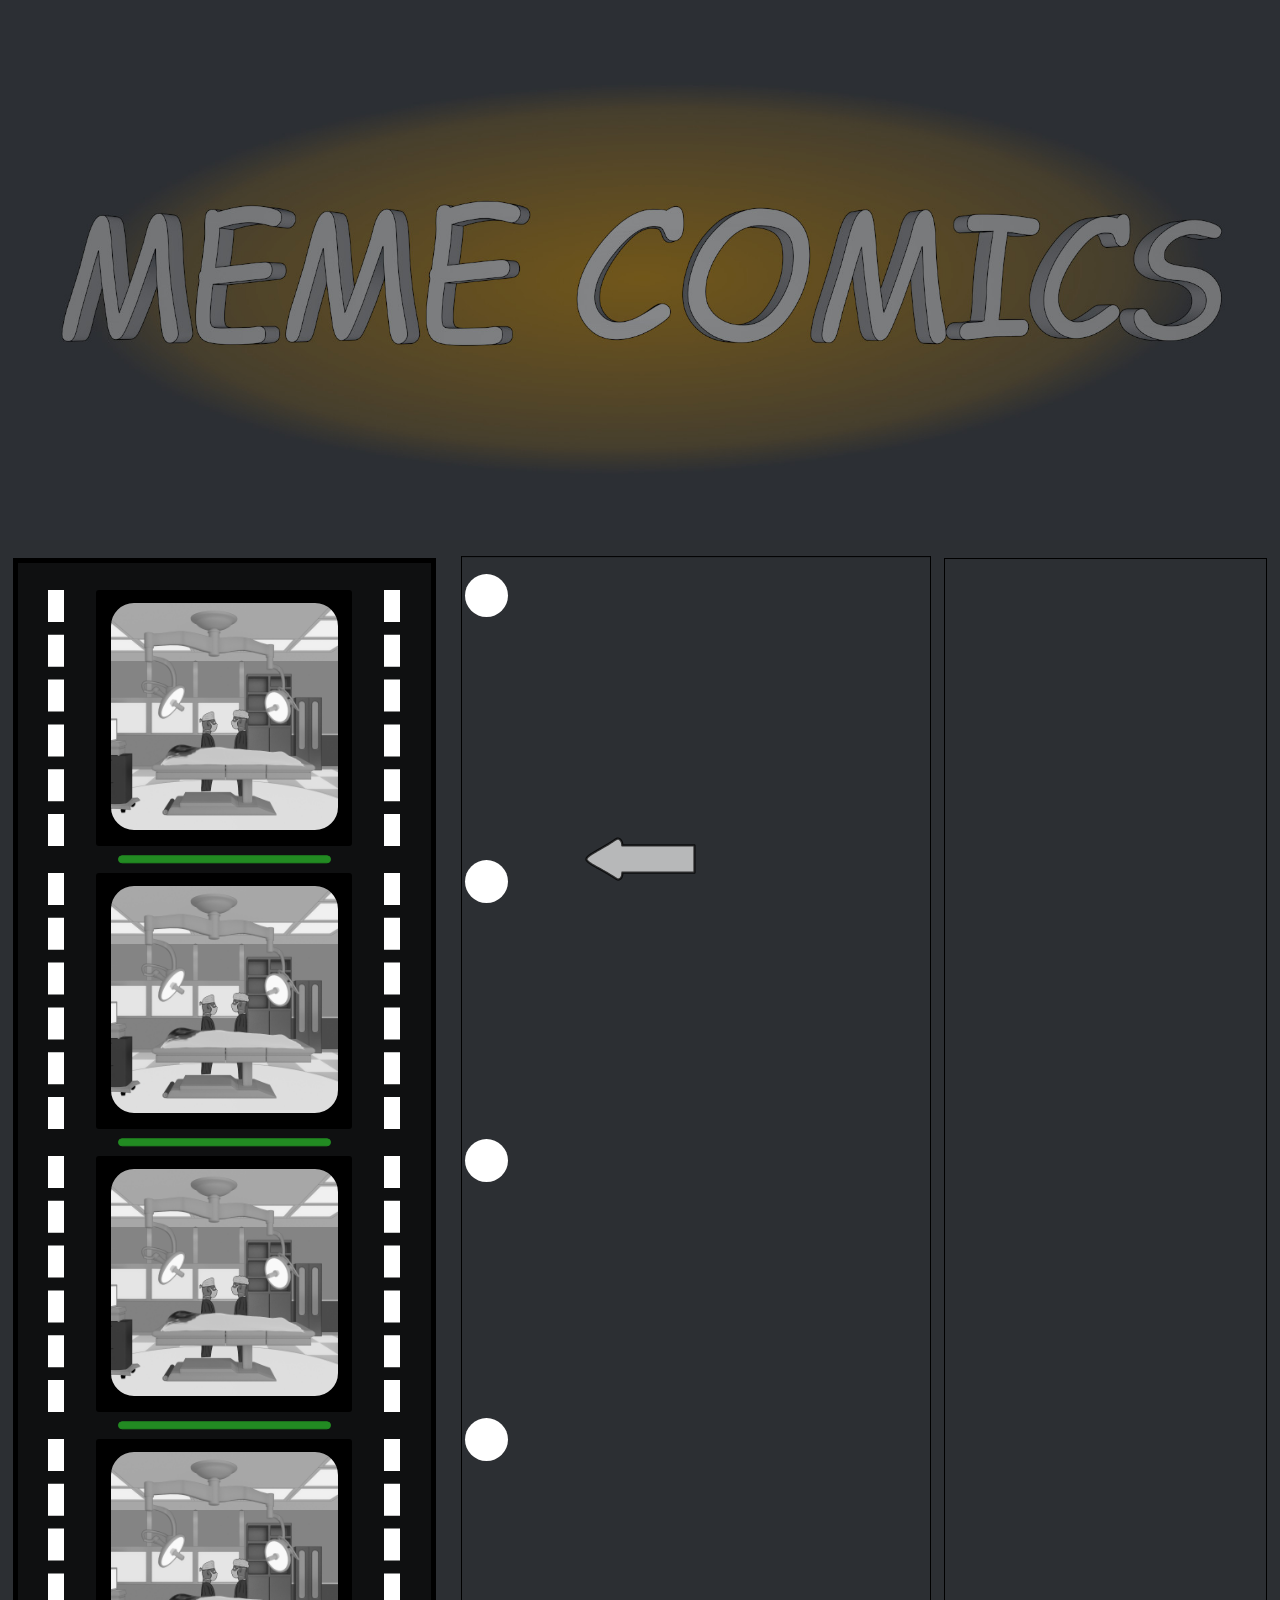
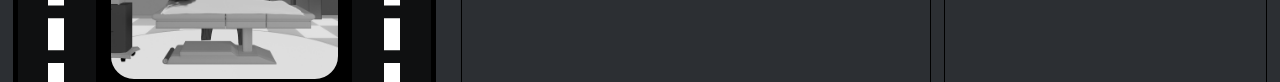
==== commit 77f5feef: "Update comics.html" ====
--- a/comics.html
+++ b/comics.html
@@ -16,7 +16,7 @@
             <div class="spacer">
                 <div class="side-border">
                     <div class="the-new-decade-thumbnail">   
-                        <a id="hover-01" class="link_01_bw" href="the_new_decade.html"></a>
+                        <a id="hover-01" class="link_01_bw" href="html_meme_comics/01_the_new_decade.html"></a>
                     </div>
                     <div class="green-bar"></div>
                 </div>                
@@ -26,7 +26,7 @@
             <div class="spacer">
                 <div class="side-border">
                     <div class="the-new-decade-thumbnail">
-                        <a id="hover-02" class="link_01_bw" href="the_new_decade.html"></a>
+                        <a id="hover-02" class="link_01_bw" href="html_meme_comics/01_the_new_decade.html"></a>
                     </div>
                     <div class="green-bar"></div>
                 </div>               
@@ -36,7 +36,7 @@
             <div class="spacer">
                 <div class="side-border">
                     <div class="the-new-decade-thumbnail">
-                        <a id="hover-03" class="link_01_bw" href="the_new_decade.html"></a>           
+                        <a id="hover-03" class="link_01_bw" href="html_meme_comics/01_the_new_decade.html"></a>           
                     </div>
                     <div class="green-bar"></div>
                 </div>
@@ -45,7 +45,7 @@
             <div id="last" class="spacer">
                 <div class="side-border">
                     <div class="the-new-decade-thumbnail">
-                        <a id="hover-04" class="link_01_bw" href="the_new_decade.html"></a>           
+                        <a id="hover-04" class="link_01_bw" href="html_meme_comics/01_the_new_decade.html"></a>           
                     </div>
                     <div class="green-bar"></div>
                 </div>
--- a/css/comics.css
+++ b/css/comics.css
@@ -4,12 +4,11 @@
 }
 
 header {
-    background-image: url("../images/Headers/meme_comics_header.jpg");
+    background: url("../Images/Headers/meme_comics_header.jpg");
     background-position: center;
     background-repeat: no-repeat;
     background-size: cover;
     position: relative;
-
     width: 100%;
     height: 23vh;
     display:flex;
@@ -22,10 +21,10 @@
     font-size: 7vw;
 }
 
-
 .wrapper {
     display: flex;
     justify-content: center;
+    overflow: hidden;
 }
 
 .container {
@@ -188,7 +187,6 @@
     transform: scale(1);
     overflow: hidden;
     z-index: 1;
-    border: 1px solid blue;
     /* bottom: ~.5em , this moves button up and down */
 }
 
@@ -334,7 +332,7 @@
     .container {
         transform: translateY(2vh);
         margin-left: 0vw;
-        width: 84vw;
+        width: 78vw;
         justify-content: center;
         border: 1px solid black;
         align-items: center;
@@ -482,7 +480,7 @@
     .container {
         transform: translateY(2vh);
         margin-left: 0vw;
-        width: 84vw;
+        width: 83vw;
         justify-content: center;
         border: 1px solid black;
         align-items: center;
@@ -1126,7 +1124,7 @@
     .green-bar {
         height: 2.6px;
         width: 90px;
-        transform: translateY(-2.5px);
+        transform: translateY(-3px);
 }
     
     .sidebar {
@@ -1178,11 +1176,11 @@
 }
 
 
-/*9:16   320x568*/
-@media only screen and (min-width: 320px) and (min-height: 568px) {
+/*2:3   320x480*/
+@media only screen and (min-width: 320px) and (min-height: 480px) {
     
     header {        
-        height: 24vh; 
+        height: 28vh; 
     }  
     
     .button-aligner {   
@@ -1259,17 +1257,17 @@
 }
 
 
-/*9:16  337.5x600*/
-@media only screen and (min-width: 337px) {
+/*9:16   320x568*/
+@media only screen and (min-width: 320px) and (min-height: 568px) {
     
     header {        
-        height: 27vh; 
+        height: 24vh; 
     }  
     
     .button-aligner {   
         height: 30px;
         width: 71px;
-        bottom: .6em;
+        bottom: .3em;
 }
 
     .svg-back-button {
@@ -1290,60 +1288,61 @@
 }
     
     .the-new-decade-thumbnail {
-        width:184px;
-        height:184px;
+        width:144px;
+        height:144px;
         margin: auto;
         margin-top: 14px;
 }
     
     .link_01_bw {
-        width: 184px;
-        height: 184px;
+        width: 144px;
+        height: 144px;
         border: 8px solid black;
         border-radius: 20px;
         margin: auto;
-        margin-top: 22px;
-}
+        margin-top: 18px;
+}
+
     .link_01_bw:hover {
-        width: 184px;
-        height: 184px;
+        width: 144px;
+        height: 144px;
         border: 8px solid black;
         border-radius: 20px;
         margin: auto;
-        margin-top: 22px;
-}
-        
+        margin-top: 18px;
+}
+    
     .side-border {
         margin: auto;
-        width: 244px;
-        height: 184px;
-        border-left: 11.5px dashed white;
-        border-right: 11.5px dashed white;   
+        width: 213px;
+        height: 144px;
+        border-left: 9px dashed white;
+        border-right: 9px dashed white;   
         border-top: 1px;
-        border-bottom: 1px; 
-    
+        border-bottom: 1px;    
 }
 
     .green-bar {
-        min-height: 5px;
-        width: 160px;
-        transform: translateY(9px);
-}
-    .spacer {
-        padding-top: 0;
-    }
-    
+        min-height: 4px;
+        width: 116px;
+        transform: translateY(7px);
+}
+    
+    .sidebar {
+        display: none;
+}
+
     .sidebar, .ad-bar {
         display: none;
-    }
-}
-
-
-/*2:3   342x512*/
-@media only screen and (min-width: 342px) {
+}
+}
+
+
+/*9:16  337.5x600*/
+@media only screen and (min-width: 337px) {
     
     header {        
-        height: 33vh; 
+        height: 27vh; 
     }  
     
     .button-aligner {   
@@ -1419,8 +1418,8 @@
 }
 
 
-/*3:4   360x480*/
-@media only screen and (min-width: 360px) {
+/*2:3   342x512*/
+@media only screen and (min-width: 342px) {
     
     header {        
         height: 33vh; 
@@ -1464,6 +1463,86 @@
         margin: auto;
         margin-top: 22px;
 }
+    .link_01_bw:hover {
+        width: 184px;
+        height: 184px;
+        border: 8px solid black;
+        border-radius: 20px;
+        margin: auto;
+        margin-top: 22px;
+}
+        
+    .side-border {
+        margin: auto;
+        width: 244px;
+        height: 184px;
+        border-left: 11.5px dashed white;
+        border-right: 11.5px dashed white;   
+        border-top: 1px;
+        border-bottom: 1px; 
+    
+}
+
+    .green-bar {
+        min-height: 5px;
+        width: 160px;
+        transform: translateY(9px);
+}
+    .spacer {
+        padding-top: 0;
+    }
+    
+    .sidebar, .ad-bar {
+        display: none;
+    }
+}
+
+
+/*3:4   360x480*/
+@media only screen and (min-width: 360px) and (min-height: 480px) {
+    
+    header {        
+        height: 33vh; 
+    }  
+    
+    .button-aligner {   
+        height: 30px;
+        width: 71px;
+        bottom: .16em;
+}
+
+    .svg-back-button {
+        height: 180px;
+        width: 320px;
+        transform: scale(.23);
+        top: -76px;
+        right: -127px;
+}
+    
+    .container {
+        transform: translateY(2vh);
+        margin-left: 0vw;
+        width: 84vw;
+        justify-content: center;
+        border: 1px solid black;
+        align-items: center;
+}
+    
+    .the-new-decade-thumbnail {
+        width:184px;
+        height:184px;
+        margin: auto;
+        margin-top: 14px;
+}
+    
+    .link_01_bw {
+        width: 184px;
+        height: 184px;
+        border: 8px solid black;
+        border-radius: 20px;
+        margin: auto;
+        margin-top: 22px;
+}
 
     .link_01_bw:hover {
         width: 184px;
@@ -1500,7 +1579,7 @@
 
 
 /*9:16   360x640*/
-@media only screen and (min-width: 360px) {
+@media only screen and (min-width: 360px) and (min-height: 640px) {
     
     header {        
         height: 26vh; 
@@ -1509,7 +1588,7 @@
     .button-aligner {   
         height: 37px;
         width: 87px;
-        bottom: .6em;
+        bottom: .16em;
 
 }
 
@@ -1707,7 +1786,7 @@
         width: 71px;
         transform: translateX(0px);
         bottom: .6em;
-        border: 1px solid blue;
+
         overflow: hidden;
 }
 
@@ -1738,8 +1817,8 @@
     .link_01_bw {
         width: 190px;
         height: 190px;
-        border: 8px solid black;
-        border-radius: 22px;
+        border: 9px solid black;
+        border-radius: 24px;
         margin: auto;
         margin-top: 23px;
 }
@@ -1747,8 +1826,8 @@
     .link_01_bw:hover {
         width: 190px;
         height: 190px;
-        border: 8px solid black;
-        border-radius: 22px;
+        border: 9px solid black;
+        border-radius: 24px;
         margin: auto;
         margin-top: 23px;
 }
@@ -1787,7 +1866,7 @@
         width: 71px;
         transform: translateX(0px);
         bottom: .6em;
-        border: 1px solid blue;
+
         overflow: hidden;
 }
 
@@ -1804,7 +1883,7 @@
         margin-left: 0vw;
         width: 84vw;
         justify-content: center;
-        border: 1px solid black;
+        border: 2px solid black;
         align-items: center;
 }
     
@@ -1818,8 +1897,8 @@
     .link_01_bw {
         width: 190px;
         height: 190px;
-        border: 8px solid black;
-        border-radius: 22px;
+        border: 9px solid black;
+        border-radius: 24px;
         margin: auto;
         margin-top: 23px;
 }
@@ -1827,8 +1906,8 @@
     .link_01_bw:hover {
         width: 190px;
         height: 190px;
-        border: 8px solid black;
-        border-radius: 22px;
+        border: 9px solid black;
+        border-radius: 24px;
         margin: auto;
         margin-top: 23px;
 }
@@ -1867,7 +1946,7 @@
         width: 71px;
         transform: translateX(0px);
         bottom: .6em;
-        border: 1px solid blue;
+
         overflow: hidden;
 }
 
@@ -1882,9 +1961,9 @@
     .container {
         transform: translateY(2vh);
         margin-left: 0vw;
-        width: 84vw;
+        width: 83vw;
         justify-content: center;
-        border: 1px solid black;
+        border: 2px solid black;
         align-items: center;
 }
     
@@ -1898,8 +1977,8 @@
     .link_01_bw {
         width: 190px;
         height: 190px;
-        border: 8px solid black;
-        border-radius: 22px;
+        border: 9px solid black;
+        border-radius: 24px;
         margin: auto;
         margin-top: 23px;
 }
@@ -1907,8 +1986,8 @@
     .link_01_bw:hover {
         width: 190px;
         height: 190px;
-        border: 8px solid black;
-        border-radius: 22px;
+        border: 9px solid black;
+        border-radius: 24px;
         margin: auto;
         margin-top: 23px;
 }
@@ -1961,7 +2040,7 @@
         margin-left: 1vw;
         width: 48vw;
         justify-content: flex-start;
-        border: 1px solid black;
+        border: 2px solid black;
         align-items: center;
 }
 
@@ -2069,9 +2148,9 @@
     .container {
         transform: translateY(1.85vh);
         margin-left: 1vw;
-        width: 48vw;
+        width: 47vw;
         justify-content: flex-start;
-        border: 1px solid black;
+        border: 2px solid black;
         align-items: center;
 }
 
@@ -2181,7 +2260,7 @@
         margin-left: 0vw;
         width: 84vw;
         justify-content: center;
-        border: 1px solid black;
+        border: 2px solid black;
         align-items: center;
 }
     
@@ -2195,8 +2274,8 @@
     .link_01_bw {
         width: 210px;
         height: 210px;
-        border: 8px solid black;
-        border-radius: 22px;
+        border: 10px solid black;
+        border-radius: 27px;
         margin: auto;
         margin-top: 23px;
 }
@@ -2204,8 +2283,8 @@
     .link_01_bw:hover {
         width: 210px;
         height: 210px;
-        border: 8px solid black;
-        border-radius: 22px;
+        border: 10px solid black;
+        border-radius: 27px;
         margin: auto;
         margin-top: 23px;
 }
@@ -2232,6 +2311,83 @@
 }
 
 
+/*3:4   450x600*/
+@media only screen and (min-width: 450px) and (min-height: 600px) {
+    
+    header {        
+        height: 29vh; 
+    }  
+    
+    .button-aligner {   
+        height: 43px;
+        width: 91px;
+        bottom: .13em;
+}
+
+    .svg-back-button {
+        height: 180px;
+        width: 320px;
+        transform: scale(.3);
+        top: -70px;
+        right: -118px;
+}
+    
+    .container {
+        transform: translateY(2vh);
+        margin-left: 0vw;
+        width: 78vw;
+        justify-content: center;
+        border: 2px solid black;
+        align-items: center;
+}
+    
+    .the-new-decade-thumbnail {
+        width:210px;
+        height:210px;
+        margin: auto;
+        margin-top: 14px;
+}
+    
+    .link_01_bw {
+        width: 210px;
+        height: 210px;
+        border: 10px solid black;
+        border-radius: 28px;
+        margin: auto;
+        margin-top: 23px;
+}
+    
+    .link_01_bw:hover {
+        width: 210px;
+        height: 210px;
+        border: 10px solid black;
+        border-radius: 28px;
+        margin: auto;
+        margin-top: 23px;
+}
+    
+    .side-border {
+        margin: auto;
+        width: 292px;
+        height: 210px;
+        border-left: 13px dashed white;
+        border-right: 13px dashed white;   
+        border-top: 1px;
+        border-bottom: 1px; 
+}
+
+    .green-bar {
+        min-height: 6px;
+        width: 166px;
+        transform: translateY(8px);
+}   
+    
+    .sidebar, .ad-bar {
+        display: none;
+    }
+}
+
+
 /*16:9   480x270*/
 @media only screen and (min-width: 480px) and (min-height: 270px) {
     
@@ -2244,7 +2400,7 @@
         width: 75px;
         transform: translateX(0px);
         bottom: .1em;
-        border: 1px solid blue;
+
         overflow: hidden;
 }
 
@@ -2261,7 +2417,7 @@
         margin-left: 1vw;
         width: 48vw;
         justify-content: flex-start;
-        border: 1px solid black;
+        border: 2px solid black;
         align-items: center;
 }
 
@@ -2280,7 +2436,7 @@
         width: 144px;
         height: 144px;
         border: 8px solid black;
-        border-radius: 20px;
+        border-radius: 23px;
     
 }
 
@@ -2365,7 +2521,7 @@
         width: 75px;
         transform: translateX(0px);
         bottom: .17em;
-        border: 1px solid blue;
+
         overflow: hidden;
 }
 
@@ -2382,7 +2538,7 @@
         margin-left: 1vw;
         width: 48vw;
         justify-content: flex-start;
-        border: 1px solid black;
+        border: 2px solid black;
         align-items: center;
 }
 
@@ -2401,7 +2557,7 @@
         width: 144px;
         height: 144px;
         border: 8px solid black;
-        border-radius: 20px;  
+        border-radius: 23px;  
 }
 
     .side-border {    
@@ -2487,7 +2643,7 @@
         width: 75px;
         transform: translateX(0px);
         bottom: .17em;
-        border: 1px solid blue;
+
         overflow: hidden;
 }
 
@@ -2504,7 +2660,7 @@
         margin-left: 1vw;
         width: 48vw;
         justify-content: flex-start;
-        border: 1px solid black;
+        border: 2px solid black;
         align-items: center;
 }
 
@@ -2523,7 +2679,7 @@
         width: 144px;
         height: 144px;
         border: 8px solid black;
-        border-radius: 20px;  
+        border-radius: 23px;  
 }
 
     .side-border {    
@@ -2596,7 +2752,7 @@
 }
 
 
-/*3:4   480x600*/
+/*3:4   480x600   It's not 3:4 though. I don't know what it is.*/
 @media only screen and (min-width: 480px) and (min-height: 600px) {
     
     header {        
@@ -2606,7 +2762,7 @@
     .button-aligner {   
         height: 43px;
         width: 91px;
-        bottom: .6em;
+        bottom: .16em;
 }
 
     .svg-back-button {
@@ -2620,9 +2776,9 @@
     .container {
         transform: translateY(2vh);
         margin-left: 0vw;
-        width: 84vw;
+        width: 75vw;
         justify-content: center;
-        border: 1px solid black;
+        border: 2px solid black;
         align-items: center;
 }
     
@@ -2636,8 +2792,8 @@
     .link_01_bw {
         width: 210px;
         height: 210px;
-        border: 8px solid black;
-        border-radius: 22px;
+        border: 10px solid black;
+        border-radius: 27px;
         margin: auto;
         margin-top: 23px;
 }
@@ -2645,8 +2801,8 @@
     .link_01_bw:hover {
         width: 210px;
         height: 210px;
-        border: 8px solid black;
-        border-radius: 22px;
+        border: 10px solid black;
+        border-radius: 27px;
         margin: auto;
         margin-top: 23px;
 }
@@ -2673,6 +2829,83 @@
 }
 
 
+/*3:4   480x640*/
+@media only screen and (min-width: 480px) and (min-height: 640px) {
+    
+    header {        
+        height: 30vh; 
+    }  
+    
+    .button-aligner {   
+        height: 43px;
+        width: 91px;
+        bottom: .13em;
+}
+
+    .svg-back-button {
+        height: 180px;
+        width: 320px;
+        transform: scale(.3);
+        top: -70px;
+        right: -118px;
+}
+    
+    .container {
+        transform: translateY(2vh);
+        margin-left: 0vw;
+        width: 81vw;
+        justify-content: center;
+        border: 2px solid black;
+        align-items: center;
+}
+    
+    .the-new-decade-thumbnail {
+        width:233px;
+        height:233px;
+        margin: auto;
+        margin-top: 33px;
+}
+    
+    .link_01_bw {
+        width: 233px;
+        height: 233px;
+        border: 11px solid black;
+        border-radius: 29px;
+        margin: auto;
+        margin-top: 23px;
+}
+    
+    .link_01_bw:hover {
+        width: 233px;
+        height: 233px;
+        border: 11px solid black;
+        border-radius: 29px;
+        margin: auto;
+        margin-top: 23px;
+}
+    
+    .side-border {
+        margin: auto;
+        width: 323px;
+        height: 233px;
+        border-left: 15px dashed white;
+        border-right: 15px dashed white;   
+        border-top: 1px;
+        border-bottom: 1px; 
+}
+
+    .green-bar {
+        min-height: 9px;
+        width: 196px;
+        transform: translateY(12px);
+}   
+    
+    .sidebar, .ad-bar {
+        display: none;
+    }
+}
+
+
 /*3:2   512x342*/
 @media only screen and (min-width: 512px) and (min-height: 342px) {
     
@@ -2685,7 +2918,7 @@
         width: 75px;
         transform: translateX(0px);
         bottom: .17em;
-        border: 1px solid blue;
+
         overflow: hidden;
 }
 
@@ -2700,9 +2933,9 @@
     .container {
         transform: translateY(1.5vh);
         margin-left: 1vw;
-        width: 48vw;
+        width: 46vw;
         justify-content: flex-start;
-        border: 1px solid black;
+        border: 2px solid black;
         align-items: center;
 }
 
@@ -2720,8 +2953,8 @@
         background-image: url("../Images/Thumbnails/the_new_decade_thumbnail_1080.png");
         width: 144px;
         height: 144px;
-        border: 8px solid black;
-        border-radius: 20px;  
+        border: 9px solid black;
+        border-radius: 23px;  
 }
 
     .side-border {    
@@ -2805,7 +3038,7 @@
     .button-aligner {   
         height: 43px;
         width: 91px;
-        bottom: .6em;
+        bottom: .16em;
 }
 
     .svg-back-button {
@@ -2819,9 +3052,9 @@
     .container {
         transform: translateY(2vh);
         margin-left: 0vw;
-        width: 84vw;
+        width: 71vw;
         justify-content: center;
-        border: 1px solid black;
+        border: 3px solid black;
         align-items: center;
 }
     
@@ -2835,8 +3068,8 @@
     .link_01_bw {
         width: 210px;
         height: 210px;
-        border: 8px solid black;
-        border-radius: 22px;
+        border: 11px solid black;
+        border-radius: 29px;
         margin: auto;
         margin-top: 23px;
 }
@@ -2844,8 +3077,8 @@
     .link_01_bw:hover {
         width: 210px;
         height: 210px;
-        border: 8px solid black;
-        border-radius: 22px;
+        border: 11px solid black;
+        border-radius: 29px;
         margin: auto;
         margin-top: 23px;
 }
@@ -2884,7 +3117,7 @@
         width: 87px;
         transform: translateX(0px);
         bottom: .13em;
-        border: 1px solid blue;
+
         overflow: hidden;
 }
 
@@ -2901,7 +3134,7 @@
         margin-left: 1vw;
         width: 48vw;
         justify-content: flex-start;
-        border: 1px solid black;
+        border: 3px solid black;
         align-items: center;
 }
 
@@ -2919,7 +3152,7 @@
         background-image: url("../Images/Thumbnails/the_new_decade_thumbnail_1080.png");
         width: 164px;
         height: 164px;
-        border: 8px solid black;
+        border: 9px solid black;
         border-radius: 24px;
 
 }
@@ -2995,8 +3228,81 @@
 }
 
 
-
-
+/*3:4   576x768*/
+@media only screen and (min-width: 576px) and (min-height: 768px) {
+    
+    header {        
+        height: 30vh; 
+    }  
+    
+    .button-aligner {   
+        height: 43px;
+        width: 91px;
+        bottom: .6em;
+}
+
+    .svg-back-button {
+        height: 180px;
+        width: 320px;
+        transform: scale(.3);
+        top: -70px;
+        right: -118px;
+}
+    
+    .container {
+        transform: translateY(2vh);
+        margin-left: 0vw;
+        width: 81vw;
+        justify-content: center;
+        border: 4px solid black;
+        align-items: center;
+}
+    
+    .the-new-decade-thumbnail {
+        width:283px;
+        height:283px;
+        margin: auto;
+        margin-top: 33px;
+}
+    
+    .link_01_bw {
+        width: 283px;
+        height: 283px;
+        border: 13px solid black;
+        border-radius: 33px;
+        margin: auto;
+        margin-top: 23px;
+}
+    
+    .link_01_bw:hover {
+        width: 283px;
+        height: 283px;
+        border: 13px solid black;
+        border-radius: 33px;
+        margin: auto;
+        margin-top: 23px;
+}
+    
+    .side-border {
+        margin: auto;
+        width: 391px;
+        height: 283px;
+        border-left: 19px dashed white;
+        border-right: 19px dashed white;   
+        border-top: 1px;
+        border-bottom: 1px; 
+}
+
+    .green-bar {
+        min-height: 11px;
+        width: 213px;
+        transform: translateY(11px);
+}   
+    
+    .sidebar, .ad-bar {
+        display: none;
+    }
+}
 
 
 /* Small devices (portrait tablets and large phones, 600px and up) */
@@ -3012,8 +3318,7 @@
         height: 31px;
         width: 75px;
         transform: translateX(0px);
-        bottom: .43em;
-        border: 1px solid blue;
+        bottom: .13em;
         overflow: hidden;
 }
 
@@ -3030,7 +3335,7 @@
         margin-left: 1vw;
         width: 48vw;
         justify-content: flex-start;
-        border: 1px solid black;
+        border: 4px solid black;
         align-items: center;
     }
 
@@ -3048,8 +3353,8 @@
         background-image: url("../Images/Thumbnails/the_new_decade_thumbnail_1080.png");
         width: 184px;
         height: 184px;
-        border: 8px solid black;
-        border-radius: 22px;
+        border: 11px solid black;
+        border-radius: 29px;
 }
 
     .side-border {    
@@ -3134,8 +3439,7 @@
         height: 31px;
         width: 75px;
         transform: translateX(0px);
-        bottom: .43em;
-        border: 1px solid blue;
+        bottom: .13em;
         overflow: hidden;
 }
 
@@ -3152,7 +3456,7 @@
     margin-left: 1vw;
     width: 48vw;
     justify-content: flex-start;
-    border: 1px solid black;
+    border: 4px solid black;
     align-items: center;
 }
 
@@ -3170,8 +3474,8 @@
         background-image: url("../Images/Thumbnails/the_new_decade_thumbnail_1080.png");
         width: 184px;
         height: 184px;
-        border: 8px solid black;
-        border-radius: 22px;
+        border: 11px solid black;
+        border-radius: 29px;
 }
 
     .side-border {    
@@ -3257,7 +3561,7 @@
         width: 75px;
         transform: translateX(0px);
         bottom: .13em;
-        border: 1px solid blue;
+
         overflow: hidden;
 }
 
@@ -3274,7 +3578,7 @@
         margin-left: 1vw;
         width: 48vw;
         justify-content: flex-start;
-        border: 1px solid black;
+        border: 4px solid black;
         align-items: center;
 }
 
@@ -3292,8 +3596,8 @@
         background-image: url("../Images/Thumbnails/the_new_decade_thumbnail_1080.png");
         width: 184px;
         height: 184px;
-        border: 8px solid black;
-        border-radius: 22px;
+        border: 11px solid black;
+        border-radius: 29px;
 }
 
     .side-border {    
@@ -3378,8 +3682,7 @@
         height: 31px;
         width: 75px;
         transform: translateX(0px);
-        bottom: .43em;
-        border: 1px solid blue;
+        bottom: .13em;
         overflow: hidden;
 }
 
@@ -3396,7 +3699,7 @@
         margin-left: 1vw;
         width: 48vw;
         justify-content: flex-start;
-        border: 1px solid black;
+        border: 4px solid black;
         align-items: center;
 }
 
@@ -3414,8 +3717,8 @@
     background-image: url("../Images/Thumbnails/the_new_decade_thumbnail_1080.png");
     width: 190px;
     height: 190px;
-    border: 8px solid black;
-    border-radius: 23px;
+    border: 11px solid black;
+    border-radius: 29px;
     
 }
     
@@ -3423,8 +3726,8 @@
     background-image: url("../Images/Thumbnails/the_new_decade_color_thumbnail.png");
     width: 190px;
     height: 190px;
-    border: 8px solid black;
-    border-radius: 23px;
+    border: 11px solid black;
+    border-radius: 29px;
 }
 
 .side-border {    
@@ -3506,7 +3809,7 @@
         width: 75px;
         transform: translateX(0px);
         bottom: .43em;
-        border: 1px solid blue;
+
         overflow: hidden;
 }
 
@@ -3523,7 +3826,7 @@
         margin-left: 1vw;
         width: 48vw;
         justify-content: flex-start;
-        border: 1px solid black;
+        border: 4px solid black;
         align-items: center;
 }
 
@@ -3541,8 +3844,8 @@
     background-image: url("../Images/Thumbnails/the_new_decade_thumbnail_1080.png");
     width: 190px;
     height: 190px;
-    border: 8px solid black;
-    border-radius: 23px;
+    border: 11px solid black;
+    border-radius: 29px;
     
 }
     
@@ -3550,8 +3853,8 @@
     background-image: url("../Images/Thumbnails/the_new_decade_color_thumbnail.png");
     width: 190px;
     height: 190px;
-    border: 8px solid black;
-    border-radius: 23px;
+    border: 11px solid black;
+    border-radius: 29px;
 }
 
 .side-border {    
@@ -3633,7 +3936,7 @@
         width: 75px;
         transform: translateX(0px);
         bottom: .13em;
-        border: 1px solid blue;
+
         overflow: hidden;
 }
 
@@ -3650,7 +3953,7 @@
     margin-left: 1vw;
     width: 48vw;
     justify-content: flex-start;
-    border: 1px solid black;
+    border: 4px solid black;
     align-items: center;
 }
 
@@ -3668,8 +3971,8 @@
     background-image: url("../Images/Thumbnails/the_new_decade_thumbnail_1080.png");
     width: 190px;
     height: 190px;
-    border: 8px solid black;
-    border-radius: 23px;
+    border: 11px solid black;
+    border-radius: 29px;
     
 }
     
@@ -3677,8 +3980,8 @@
     background-image: url("../Images/Thumbnails/the_new_decade_color_thumbnail.png");
     width: 190px;
     height: 190px;
-    border: 8px solid black;
-    border-radius: 23px;
+    border: 11px solid black;
+    border-radius: 29px;
 }
 
 .side-border {    
@@ -3760,7 +4063,7 @@
         width: 83px;
         transform: translateX(0px);
         bottom: .13em;
-        border: 1px solid blue;
+
         overflow: hidden;
 }
 
@@ -3777,7 +4080,7 @@
     margin-left: 1vw;
     width: 48vw;
     justify-content: flex-start;
-    border: 1px solid black;
+    border: 4px solid black;
     align-items: center;
 }
 
@@ -3795,8 +4098,8 @@
     background-image: url("../Images/Thumbnails/the_new_decade_thumbnail_1080.png");
     width: 200px;
     height: 200px;
-    border: 8px solid black;
-    border-radius: 23px;
+    border: 11px solid black;
+    border-radius: 29px;
     
 }
     
@@ -3804,8 +4107,8 @@
     background-image: url("../Images/Thumbnails/the_new_decade_color_thumbnail.png");
     width: 200px;
     height: 200px;
-    border: 8px solid black;
-    border-radius: 23px;
+    border:11px solid black;
+    border-radius: 29px;
 }
 
 .side-border {    
@@ -3887,7 +4190,7 @@
         width: 123px;
         transform: translateX(0px);
         bottom: .6em;
-        border: 1px solid blue;
+
         overflow: hidden;
 }
 
@@ -3904,7 +4207,7 @@
         margin-left: 0vw;
         width: 84vw;
         justify-content: center;
-        border: 1px solid black;
+        border: 5px solid black;
         align-items: center;
 }
     
@@ -3918,8 +4221,8 @@
     .link_01_bw {
         width: 366px;
         height: 366px;
-        border: 18px solid black;
-        border-radius: 43px;
+        border: 21px solid black;
+        border-radius: 63px;
         margin: auto;
         margin-top: 23px;
 }
@@ -3927,8 +4230,8 @@
     .link_01_bw:hover {
         width: 366px;
         height: 366px;
-        border: 8px solid black;
-        border-radius: 22px;
+        border: 21px solid black;
+        border-radius: 23px;
         margin: auto;
         margin-top: 23px;
 }
@@ -3976,8 +4279,7 @@
         height: 37px;
         width: 83px;
         transform: translateX(0px);
-        bottom: .43em;
-        border: 1px solid blue;
+        bottom: .13em;
         overflow: hidden;
 }
 
@@ -3994,7 +4296,7 @@
     margin-left: 1vw;
     width: 48vw;
     justify-content: flex-start;
-    border: 1px solid black;
+    border: 5px solid black;
     align-items: center;
 }
 
@@ -4013,16 +4315,15 @@
     width: 256px;
     height: 256px;
     border: 13px solid black;
-    border-radius: 26px;
-    
+    border-radius: 43px;
 }
     
 .link_01_bw:hover {    
     background-image: url("../Images/Thumbnails/the_new_decade_color_thumbnail.png");
     width: 256px;
     height: 256px;
-    border: 8px solid black;
-    border-radius: 23px;
+    border: 13px solid black;
+    border-radius: 43px;
 }
 
 .side-border {    
@@ -4104,7 +4405,6 @@
         width: 93px;
         transform: translateX(0px);
         bottom: .13em;
-        border: 1px solid blue;
         overflow: hidden;
 }
 
@@ -4121,7 +4421,7 @@
     margin-left: 1vw;
     width: 48vw;
     justify-content: flex-start;
-    border: 1px solid black;
+    border: 5px solid black;
     align-items: center;
 }
 
@@ -4140,16 +4440,15 @@
     width: 256px;
     height: 256px;
     border: 13px solid black;
-    border-radius: 26px;
-    
+    border-radius: 43px;
 }
     
 .link_01_bw:hover {    
     background-image: url("../Images/Thumbnails/the_new_decade_color_thumbnail.png");
     width: 256px;
     height: 256px;
-    border: 8px solid black;
-    border-radius: 23px;
+    border: 13px solid black;
+    border-radius: 43px;
 }
 
 .side-border {    
@@ -4236,7 +4535,7 @@
         width: 93px;
         transform: translateX(0px);
         bottom: .13em;
-        border: 1px solid blue;
+
         overflow: hidden;
 }
 
@@ -4253,7 +4552,7 @@
         margin-left: 1vw;
         width: 48vw;
         justify-content: flex-start;
-        border: 1px solid black;
+        border: 5px solid black;
         align-items: center;
 }
 
@@ -4272,7 +4571,7 @@
         width: 256px;
         height: 256px;
         border: 13px solid black;
-        border-radius: 26px;
+        border-radius: 43px;
     
 }
     
@@ -4280,8 +4579,8 @@
         background-image: url("../Images/Thumbnails/the_new_decade_color_thumbnail.png");
         width: 256px;
         height: 256px;
-        border: 8px solid black;
-        border-radius: 23px;
+        border: 13px solid black;
+        border-radius: 43px;
 }
 
     .side-border {    
@@ -4368,7 +4667,7 @@
         width: 123px;
         transform: translateX(0px);
         bottom: .6em;
-        border: 1px solid blue;
+
         overflow: hidden;
 }
 
@@ -4385,7 +4684,7 @@
         margin-left: 0vw;
         width: 84vw;
         justify-content: center;
-        border: 1px solid black;
+        border: 5px solid black;
         align-items: center;
 }
     
@@ -4399,8 +4698,8 @@
     .link_01_bw {
         width: 366px;
         height: 366px;
-        border: 18px solid black;
-        border-radius: 43px;
+        border: 19px solid black;
+        border-radius: 63px;
         margin: auto;
         margin-top: 23px;
 }
@@ -4408,8 +4707,8 @@
     .link_01_bw:hover {
         width: 366px;
         height: 366px;
-        border: 8px solid black;
-        border-radius: 22px;
+        border: 19px solid black;
+        border-radius: 63px;
         margin: auto;
         margin-top: 23px;
 }
@@ -4452,7 +4751,7 @@
         width: 123px;
         transform: translateX(0px);
         bottom: .6em;
-        border: 1px solid blue;
+
         overflow: hidden;
 }
 
@@ -4469,7 +4768,7 @@
         margin-left: 0vw;
         width: 84vw;
         justify-content: center;
-        border: 1px solid black;
+        border: 5px solid black;
         align-items: center;
 }
     
@@ -4483,8 +4782,8 @@
     .link_01_bw {
         width: 366px;
         height: 366px;
-        border: 18px solid black;
-        border-radius: 43px;
+        border: 19px solid black;
+        border-radius: 63px;
         margin: auto;
         margin-top: 23px;
 }
@@ -4492,8 +4791,8 @@
     .link_01_bw:hover {
         width: 366px;
         height: 366px;
-        border: 8px solid black;
-        border-radius: 22px;
+        border: 19px solid black;
+        border-radius: 63px;
         margin: auto;
         margin-top: 23px;
 }
@@ -4536,7 +4835,7 @@
         width: 143px;
         transform: translateX(0px);
         bottom: 1.3em;
-        border: 1px solid blue;
+
         overflow: hidden;
 }
 
@@ -4553,7 +4852,7 @@
         margin-left: 0vw;
         width: 84vw;
         justify-content: center;
-        border: 1px solid black;
+        border: 5px solid black;
         align-items: center;
 }
     
@@ -4567,8 +4866,8 @@
     .link_01_bw {
         width: 433px;
         height: 433px;
-        border: 18px solid black;
-        border-radius: 43px;
+        border: 21px solid black;
+        border-radius: 69px;
         margin: auto;
         margin-top: 23px;
 }
@@ -4576,8 +4875,8 @@
     .link_01_bw:hover {
         width: 433px;
         height: 433px;
-        border: 8px solid black;
-        border-radius: 22px;
+        border: 21px solid black;
+        border-radius: 69px;
         margin: auto;
         margin-top: 23px;
 }
@@ -4624,7 +4923,6 @@
         width: 93px;
         transform: translateX(0px);
         bottom: .13em;
-        border: 1px solid blue;
         overflow: hidden;
 }
 
@@ -4641,7 +4939,7 @@
         margin-left: 1vw;
         width: 48vw;
         justify-content: flex-start;
-        border: 1px solid black;
+        border: 5px solid black;
         align-items: center;
 }
 
@@ -4657,19 +4955,18 @@
 
     .link_01_bw {   
         background-image: url("../Images/Thumbnails/the_new_decade_thumbnail_1080.png");
-        width: 256px;
-        height: 256px;
+        width: 253px;
+        height: 253px;
         border: 13px solid black;
-        border-radius: 26px;
-    
+        border-radius: 39px;
 }
     
     .link_01_bw:hover {    
         background-image: url("../Images/Thumbnails/the_new_decade_color_thumbnail.png");
         width: 256px;
         height: 256px;
-        border: 8px solid black;
-        border-radius: 23px;
+        border: 13px solid black;
+        border-radius: 29px;
 }
 
     .side-border {    
@@ -4754,7 +5051,7 @@
 @media only screen and (min-width: 1024px) and (min-height: 576px) {
     
     header {
-        height: 60vh;        
+        height: 70vh;        
     }
     
     .button-aligner {   
@@ -4762,7 +5059,7 @@
         width: 93px;
         transform: translateX(0px);
         bottom: .13em;
-        border: 1px solid blue;
+
         overflow: hidden;
 }
 
@@ -4779,7 +5076,7 @@
         margin-left: 1vw;
         width: 48vw;
         justify-content: flex-start;
-        border: 1px solid black;
+        border: 5px solid black;
         align-items: center;
 }
 
@@ -4795,19 +5092,19 @@
 
     .link_01_bw {   
         background-image: url("../Images/Thumbnails/the_new_decade_thumbnail_1080.png");
+        width: 253px;
+        height: 253px;
+        border: 13px solid black;
+        border-radius: 36px;
+    
+}
+    
+    .link_01_bw:hover {    
+        background-image: url("../Images/Thumbnails/the_new_decade_color_thumbnail.png");
         width: 256px;
         height: 256px;
         border: 13px solid black;
         border-radius: 26px;
-    
-}
-    
-    .link_01_bw:hover {    
-        background-image: url("../Images/Thumbnails/the_new_decade_color_thumbnail.png");
-        width: 256px;
-        height: 256px;
-        border: 8px solid black;
-        border-radius: 23px;
 }
 
     .side-border {    
@@ -4896,7 +5193,7 @@
         width: 143px;
         transform: translateX(0px);
         bottom: .3em;
-        border: 1px solid blue;
+
         overflow: hidden;
 }
 
@@ -4913,7 +5210,7 @@
         margin-left: 0vw;
         width: 73vw;
         justify-content: center;
-        border: 1px solid black;
+        border: 5px solid black;
         align-items: center;
 }
     
@@ -4925,10 +5222,10 @@
 }
     
     .link_01_bw {
-        width: 433px;
-        height: 433px;
-        border: 18px solid black;
-        border-radius: 43px;
+        width: 427px;
+        height: 427px;
+        border: 23px solid black;
+        border-radius: 53px;
         margin: auto;
         margin-top: 23px;
 }
@@ -4936,8 +5233,8 @@
     .link_01_bw:hover {
         width: 433px;
         height: 433px;
-        border: 8px solid black;
-        border-radius: 22px;
+        border: 23px solid black;
+        border-radius: 41px;
         margin: auto;
         margin-top: 23px;
 }
@@ -4968,6 +5265,89 @@
 }
 
 
+/*9:19  galaxy s-10  1080x2280*/
+@media only screen and (min-width: 1080px) and (min-height: 2280px) {
+    
+    header {        
+        height: 19vh; 
+    }  
+    
+    .button-aligner {   
+        height: 116px;
+        width: 249px;
+        transform: translateX(0px);
+        bottom: .3em;
+        overflow: hidden;
+}
+
+    .svg-back-button {
+        height: 180px;
+        width: 320px;
+        transform: scale(.77);
+        top: -33px;
+        right: -43px;
+}
+    
+    .container {
+        transform: translateY(2vh);
+        margin-left: 0vw;
+        width: 69vw;
+        justify-content: center;
+        border: 5px solid black;
+        align-items: center;
+}
+    
+    .the-new-decade-thumbnail {
+        width:433px;
+        height:433px;
+        margin: auto;
+        margin-top: 44px;
+}
+    
+    .link_01_bw {
+        width: 430px;
+        height: 430px;
+        border: 23px solid black;
+        border-radius: 57px;
+        margin: auto;
+        margin-top: 23px;
+}
+    
+    .link_01_bw:hover {
+        width: 433px;
+        height: 433px;
+        border: 23px solid black;
+        border-radius: 47px;
+        margin: auto;
+        margin-top: 23px;
+}
+    
+    .side-border {
+        margin: auto;
+        width: 611px;
+        height: 447px;
+        border-left: 27px dashed white;
+        border-right: 27px dashed white;   
+        border-top: 1px;
+        border-bottom: 1px; 
+}
+
+    .green-bar {
+        min-height: 17px;
+        width: 333px;
+        transform: translateY(20px);
+}   
+    
+    .spacer {
+        padding-top: 0px;    
+}
+    
+    .sidebar, .ad-bar {
+        display: none;
+}
+}
+
+
 /*16:9   1200x675*/
 @media only screen and (min-width: 1200px) and (min-height: 675px) {
     
@@ -4980,7 +5360,7 @@
         width: 93px;
         transform: translateX(0px);
         bottom: .13em;
-        border: 1px solid blue;
+
         overflow: hidden;
 }
 
@@ -4997,7 +5377,7 @@
         margin-left: 1vw;
         width: 43vw;
         justify-content: flex-start;
-        border: 1px solid black;
+        border: 5px solid black;
         align-items: center;
 }
 
@@ -5013,10 +5393,10 @@
 
     .link_01_bw {   
         background-image: url("../Images/Thumbnails/the_new_decade_thumbnail_1080.png");
-        width: 256px;
-        height: 256px;
-        border: 13px solid black;
-        border-radius: 26px;
+        width: 253px;
+        height: 253px;
+        border: 14px solid black;
+        border-radius: 33px;
     
 }
     
@@ -5024,7 +5404,7 @@
         background-image: url("../Images/Thumbnails/the_new_decade_color_thumbnail.png");
         width: 256px;
         height: 256px;
-        border: 8px solid black;
+        border: 14px solid black;
         border-radius: 23px;
 }
 
@@ -5102,11 +5482,11 @@
 }
 
 
-/*16:9   1280x720*/
-@media only screen and (min-width: 1280px) and (min-height: 720px) {
+/* idk - my viewport size  1280x587*/
+@media only screen and (min-width: 1280px) and (min-height: 587px) {
     
     header {
-        height: 60vh;        
+        height: 73vh;        
     }
     
     .button-aligner {   
@@ -5114,7 +5494,6 @@
         width: 93px;
         transform: translateX(0px);
         bottom: .13em;
-        border: 1px solid blue;
         overflow: hidden;
 }
 
@@ -5131,7 +5510,7 @@
         margin-left: 1vw;
         width: 43vw;
         justify-content: flex-start;
-        border: 1px solid black;
+        border: 5px solid black;
         align-items: center;
 }
 
@@ -5147,26 +5526,26 @@
 
     .link_01_bw {   
         background-image: url("../Images/Thumbnails/the_new_decade_thumbnail_1080.png");
+        width: 253px;
+        height: 253px;
+        border: 13px solid black;
+        border-radius: 36px;
+    
+}
+    
+    .link_01_bw:hover {    
+        background-image: url("../Images/Thumbnails/the_new_decade_color_thumbnail.png");
         width: 256px;
         height: 256px;
         border: 13px solid black;
         border-radius: 26px;
-    
-}
-    
-    .link_01_bw:hover {    
-        background-image: url("../Images/Thumbnails/the_new_decade_color_thumbnail.png");
-        width: 256px;
+}
+
+    .side-border {    
+        width: 350px;
         height: 256px;
-        border: 8px solid black;
-        border-radius: 23px;
-}
-
-    .side-border {    
-        width: 352px;
-        height: 256px;
-        border-left: 16px dashed white;
-        border-right: 16px dashed white;
+        border-left: 17px dashed white;
+        border-right: 17px dashed white;
         border-top: 1px;
         border-bottom: 1px; 
 }
@@ -5209,22 +5588,22 @@
 }
 
     #description-01 {
-        padding-top: 50px;
-        height: 299px;
+        padding-top: 40px;
+        height: 293px;
 }
 
     #description-02 {
-        padding-top: 50px;
-        height: 283px;
+        padding-top: 40px;
+        height: 290px;
 }
 
     #description-03 {
-        padding-top: 50px;
-        height: 283px;
+        padding-top: 40px;
+        height: 290px;
 }
 
     #description-04 {
-        padding-top: 50px;
+        padding-top: 40px;
         height: 260px;
 }
 
@@ -5236,28 +5615,27 @@
 }
 
 
-/*16:10  1280x800*/
-@media only screen and (min-width: 1280px) and (min-height: 800px) {
+/*16:9   1280x720*/
+@media only screen and (min-width: 1280px) and (min-height: 720px) {
     
     header {
         height: 60vh;        
     }
     
     .button-aligner {   
-        height: 53px;
-        width: 127px;
+        height: 39px;
+        width: 93px;
         transform: translateX(0px);
         bottom: .13em;
-        border: 1px solid blue;
         overflow: hidden;
 }
 
     .svg-back-button {
         height: 180px;
-        width: 347px;
-        transform: scale(.39);
-        top: -66px;
-        right: -113px;
+        width: 320px;
+        transform: scale(.3);
+        top: -72px;
+        right: -117px;
 }
     
     .container {
@@ -5265,7 +5643,7 @@
         margin-left: 1vw;
         width: 43vw;
         justify-content: flex-start;
-        border: 1px solid black;
+        border: 5px solid black;
         align-items: center;
 }
 
@@ -5281,19 +5659,18 @@
 
     .link_01_bw {   
         background-image: url("../Images/Thumbnails/the_new_decade_thumbnail_1080.png");
+        width: 253px;
+        height: 253px;
+        border: 13px solid black;
+        border-radius: 36px;
+}
+    
+    .link_01_bw:hover {    
+        background-image: url("../Images/Thumbnails/the_new_decade_color_thumbnail.png");
         width: 256px;
         height: 256px;
         border: 13px solid black;
         border-radius: 26px;
-    
-}
-    
-    .link_01_bw:hover {    
-        background-image: url("../Images/Thumbnails/the_new_decade_color_thumbnail.png");
-        width: 256px;
-        height: 256px;
-        border: 8px solid black;
-        border-radius: 23px;
 }
 
     .side-border {    
@@ -5343,22 +5720,22 @@
 }
 
     #description-01 {
-        padding-top: 40px;
-        height: 293px;
+        padding-top: 50px;
+        height: 299px;
 }
 
     #description-02 {
-        padding-top: 40px;
-        height: 279px;
+        padding-top: 50px;
+        height: 283px;
 }
 
     #description-03 {
-        padding-top: 40px;
-        height: 279px;
+        padding-top: 50px;
+        height: 283px;
 }
 
     #description-04 {
-        padding-top: 40px;
+        padding-top: 50px;
         height: 260px;
 }
 
@@ -5370,36 +5747,35 @@
 }
 
 
-/*16:9   1366x768*/
-@media only screen and (min-width: 1366px) and (min-height: 768px) {
+/*16:10  1280x800*/
+@media only screen and (min-width: 1280px) and (min-height: 800px) {
     
     header {
         height: 60vh;        
     }
     
     .button-aligner {   
-        height: 73px;
-        width: 166px;
+        height: 53px;
+        width: 127px;
         transform: translateX(0px);
-        bottom: .11em;
-        border: 1px solid blue;
+        bottom: .13em;
         overflow: hidden;
 }
 
     .svg-back-button {
         height: 180px;
         width: 347px;
-        transform: scale(.5);
-        top: -53px;
-        right: -93px;
+        transform: scale(.39);
+        top: -66px;
+        right: -113px;
 }
     
     .container {
         transform: translateY(2vh);
         margin-left: 1vw;
-        width: 40vw;
+        width: 43vw;
         justify-content: flex-start;
-        border: 1px solid black;
+        border: 5px solid black;
         align-items: center;
 }
 
@@ -5415,26 +5791,25 @@
 
     .link_01_bw {   
         background-image: url("../Images/Thumbnails/the_new_decade_thumbnail_1080.png");
+        width: 253px;
+        height: 253px;
+        border: 13px solid black;
+        border-radius: 36px;
+}
+    
+    .link_01_bw:hover {    
+        background-image: url("../Images/Thumbnails/the_new_decade_color_thumbnail.png");
         width: 256px;
         height: 256px;
         border: 13px solid black;
         border-radius: 26px;
-    
-}
-    
-    .link_01_bw:hover {    
-        background-image: url("../Images/Thumbnails/the_new_decade_color_thumbnail.png");
-        width: 256px;
+}
+
+    .side-border {    
+        width: 352px;
         height: 256px;
-        border: 8px solid black;
-        border-radius: 23px;
-}
-
-    .side-border {    
-        width: 356px;
-        height: 256px;
-        border-left: 17px dashed white;
-        border-right: 17px dashed white;
+        border-left: 16px dashed white;
+        border-right: 16px dashed white;
         border-top: 1px;
         border-bottom: 1px; 
 }
@@ -5458,8 +5833,8 @@
 }
     
     .show {
-        height: 53px;
-        width: 53px;
+        height: 43px;
+        width: 43px;
 }
 
     #show-id-01 {
@@ -5477,22 +5852,22 @@
 }
 
     #description-01 {
-        padding-top: 47px;
-        height: 299px;
+        padding-top: 40px;
+        height: 293px;
 }
 
     #description-02 {
-        padding-top: 47px;
-        height: 287px;
+        padding-top: 40px;
+        height: 279px;
 }
 
     #description-03 {
-        padding-top: 47px;
-        height: 285px;
+        padding-top: 40px;
+        height: 279px;
 }
 
     #description-04 {
-        padding-top: 47px;
+        padding-top: 40px;
         height: 260px;
 }
 
@@ -5504,8 +5879,8 @@
 }
 
 
-/*4:3   1366x1024*/
-@media only screen and (min-width: 1366px) and (min-height: 1024px) {
+/*16:9   1366x768*/
+@media only screen and (min-width: 1366px) and (min-height: 768px) {
     
     header {
         height: 60vh;        
@@ -5515,8 +5890,8 @@
         height: 73px;
         width: 166px;
         transform: translateX(0px);
-        bottom: .33em;
-        border: 1px solid blue;
+        bottom: .11em;
+
         overflow: hidden;
 }
 
@@ -5533,7 +5908,7 @@
         margin-left: 1vw;
         width: 40vw;
         justify-content: flex-start;
-        border: 1px solid black;
+        border: 5px solid black;
         align-items: center;
 }
 
@@ -5549,19 +5924,18 @@
 
     .link_01_bw {   
         background-image: url("../Images/Thumbnails/the_new_decade_thumbnail_1080.png");
+        width: 253px;
+        height: 253px;
+        border: 13px solid black;
+        border-radius: 36px;
+}
+    
+    .link_01_bw:hover {    
+        background-image: url("../Images/Thumbnails/the_new_decade_color_thumbnail.png");
         width: 256px;
         height: 256px;
         border: 13px solid black;
         border-radius: 26px;
-    
-}
-    
-    .link_01_bw:hover {    
-        background-image: url("../Images/Thumbnails/the_new_decade_color_thumbnail.png");
-        width: 256px;
-        height: 256px;
-        border: 8px solid black;
-        border-radius: 23px;
 }
 
     .side-border {    
@@ -5612,17 +5986,17 @@
 
     #description-01 {
         padding-top: 47px;
-        height: 300px;
+        height: 299px;
 }
 
     #description-02 {
         padding-top: 47px;
-        height: 288px;
+        height: 287px;
 }
 
     #description-03 {
         padding-top: 47px;
-        height: 288px;
+        height: 285px;
 }
 
     #description-04 {
@@ -5633,13 +6007,13 @@
     .ad-bar {
         display: block;
         min-height: 100%;
-        transform: translateY(1.66vh);
-    }
-}
-
-
-/*16:10   1440x900*/
-@media only screen and (min-width: 1440px) {
+        transform: translateY(2vh);
+    }
+}
+
+
+/*4:3   1366x1024*/
+@media only screen and (min-width: 1366px) and (min-height: 1024px) {
     
     header {
         height: 60vh;        
@@ -5650,7 +6024,7 @@
         width: 166px;
         transform: translateX(0px);
         bottom: .33em;
-        border: 1px solid blue;
+
         overflow: hidden;
 }
 
@@ -5665,9 +6039,9 @@
     .container {
         transform: translateY(2vh);
         margin-left: 1vw;
-        width: 38vw;
+        width: 40vw;
         justify-content: flex-start;
-        border: 1px solid black;
+        border: 5px solid black;
         align-items: center;
 }
 
@@ -5683,23 +6057,22 @@
 
     .link_01_bw {   
         background-image: url("../Images/Thumbnails/the_new_decade_thumbnail_1080.png");
-        width: 256px;
-        height: 256px;
-        border: 13px solid black;
-        border-radius: 26px;
-    
+        width: 253px;
+        height: 253px;
+        border: 14px solid black;
+        border-radius: 36px;   
 }
     
     .link_01_bw:hover {    
         background-image: url("../Images/Thumbnails/the_new_decade_color_thumbnail.png");
         width: 256px;
         height: 256px;
-        border: 8px solid black;
-        border-radius: 23px;
+        border: 14px solid black;
+        border-radius: 26px;
 }
 
     .side-border {    
-        width: 361px;
+        width: 356px;
         height: 256px;
         border-left: 17px dashed white;
         border-right: 17px dashed white;
@@ -5745,22 +6118,22 @@
 }
 
     #description-01 {
-        padding-top: 40px;
-        height: 299px;
+        padding-top: 47px;
+        height: 300px;
 }
 
     #description-02 {
-        padding-top: 40px;
-        height: 287px;
+        padding-top: 47px;
+        height: 288px;
 }
 
     #description-03 {
-        padding-top: 40px;
-        height: 287px;
+        padding-top: 47px;
+        height: 288px;
 }
 
     #description-04 {
-        padding-top: 40px;
+        padding-top: 47px;
         height: 260px;
 }
 
@@ -5772,8 +6145,8 @@
 }
 
 
-/*16:9   1536x864*/
-@media only screen and (min-width: 1536px) {
+/*16:10   1440x900*/
+@media only screen and (min-width: 1440px) {
     
     header {
         height: 60vh;        
@@ -5784,7 +6157,7 @@
         width: 166px;
         transform: translateX(0px);
         bottom: .33em;
-        border: 1px solid blue;
+
         overflow: hidden;
 }
 
@@ -5799,52 +6172,52 @@
     .container {
         transform: translateY(2vh);
         margin-left: 1vw;
-        width: 36vw;
+        width: 38vw;
         justify-content: flex-start;
-        border: 1px solid black;
+        border: 5px solid black;
         align-items: center;
 }
 
     .the-new-decade-thumbnail {
-        width:287px;
-        height:287px;
+        width:256px;
+        height:256px;
         background:black;
         background-position: center;
         background-repeat: no-repeat;
         margin: auto;
-        margin-top: 41px;
+        margin-top: 27px;
 }
 
     .link_01_bw {   
         background-image: url("../Images/Thumbnails/the_new_decade_thumbnail_1080.png");
-        width: 287px;
-        height: 287px;
+        width: 253px;
+        height: 253px;
+        border: 13px solid black;
+        border-radius: 36px;
+    
+}
+    
+    .link_01_bw:hover {    
+        background-image: url("../Images/Thumbnails/the_new_decade_color_thumbnail.png");
+        width: 256px;
+        height: 256px;
         border: 13px solid black;
         border-radius: 26px;
-    
-}
-    
-    .link_01_bw:hover {    
-        background-image: url("../Images/Thumbnails/the_new_decade_color_thumbnail.png");
-        width: 287px;
-        height: 287px;
-        border: 8px solid black;
-        border-radius: 23px;
 }
 
     .side-border {    
-        width: 383px;
-        height: 287px;
-        border-left: 19px dashed white;
-        border-right: 19px dashed white;
+        width: 361px;
+        height: 256px;
+        border-left: 17px dashed white;
+        border-right: 17px dashed white;
         border-top: 1px;
         border-bottom: 1px; 
 }
 
     .green-bar {
-        min-height: 9px;
-        width: 233px;
-        transform: translateY(16px);
+        min-height: 8px;
+        width: 213px;
+        transform: translateY(9.3px);
 }
     
     .sidebar {
@@ -5860,12 +6233,12 @@
 }
     
     .show {
-        height: 56px;
-        width: 56px;
+        height: 53px;
+        width: 53px;
 }
 
     #show-id-01 {
-        margin-top: 33px;
+        margin-top: 17px;
 }
     
     #show-id-02, #show-id-03, #show-id-04 {
@@ -5879,23 +6252,23 @@
 }
 
     #description-01 {
-        padding-top: 60px;
-        height: 349px;
+        padding-top: 40px;
+        height: 299px;
 }
 
     #description-02 {
-        padding-top: 60px;
-        height: 331px;
+        padding-top: 40px;
+        height: 287px;
 }
 
     #description-03 {
-        padding-top: 60px;
-        height: 331px;
+        padding-top: 40px;
+        height: 287px;
 }
 
     #description-04 {
-        padding-top: 60px;
-        height: 267px;
+        padding-top: 40px;
+        height: 260px;
 }
 
     .ad-bar {
@@ -5906,10 +6279,91 @@
 }
 
 
-
-/*laptops/desktops, extra-large devices start here*/
-/*16:9   1600x900*/
-@media only screen and (min-width: 1600px) and (min-height: 900px) {
+/*9:19  galaxy s-10  1440x3040*/
+@media only screen and (min-width: 1440px) and (min-height: 3040px) {
+    
+    header {        
+        height: 19vh; 
+    }  
+    
+    .button-aligner {   
+        height: 123px;
+        width: 296px;
+        transform: translateX(0px);
+        bottom: .3em;
+        overflow: hidden;
+        border: 5px solid black;
+}
+
+    .svg-back-button {
+        height: 180px;
+        width: 320px;
+        transform: scale(.93);
+        top: -26px;
+        right: -23px;
+}
+    
+    .container {
+        transform: translateY(2vh);
+        margin-left: 0vw;
+        width: 69vw;
+        justify-content: center;
+        align-items: center;
+}
+    
+    .the-new-decade-thumbnail {
+        width: 633px;
+        height: 633px;
+        margin: auto;
+        margin-top: 66px;
+}
+    
+    .link_01_bw {
+        width: 627px;
+        height: 627px;
+        border: 36px solid black;
+        border-radius: 93px;
+        margin: auto;
+        margin-top: 23px;
+}
+    
+    .link_01_bw:hover {
+        width: 633px;
+        height: 633px;
+        border: 36px solid black;
+        border-radius: 73px;
+        margin: auto;
+        margin-top: 23px;
+}
+    
+    .side-border {
+        margin: auto;
+        width: 839px;
+        height: 699px;
+        border-left: 39px dashed white;
+        border-right: 39px dashed white;   
+        border-top: 1px;
+        border-bottom: 1px; 
+}
+
+    .green-bar {
+        min-height: 29px;
+        width: 466px;
+        transform: translateY(49px);
+}   
+    
+    .spacer {
+        padding-top: 0px;    
+}
+    
+    .sidebar, .ad-bar {
+        display: none;
+}
+}
+
+
+/*16:9   1536x864*/
+@media only screen and (min-width: 1536px) {
     
     header {
         height: 60vh;        
@@ -5920,7 +6374,7 @@
         width: 166px;
         transform: translateX(0px);
         bottom: .33em;
-        border: 1px solid blue;
+
         overflow: hidden;
 }
 
@@ -5937,7 +6391,7 @@
         margin-left: 1vw;
         width: 36vw;
         justify-content: flex-start;
-        border: 1px solid black;
+        border: 5px solid black;
         align-items: center;
 }
 
@@ -5953,10 +6407,10 @@
 
     .link_01_bw {   
         background-image: url("../Images/Thumbnails/the_new_decade_thumbnail_1080.png");
-        width: 287px;
-        height: 287px;
+        width: 283px;
+        height: 283px;
         border: 13px solid black;
-        border-radius: 26px;
+        border-radius: 36px;
     
 }
     
@@ -5965,11 +6419,11 @@
         width: 287px;
         height: 287px;
         border: 8px solid black;
-        border-radius: 23px;
+        border-radius: 26px;
 }
 
     .side-border {    
-        width: 393px;
+        width: 383px;
         height: 287px;
         border-left: 19px dashed white;
         border-right: 19px dashed white;
@@ -5996,8 +6450,8 @@
 }
     
     .show {
-        height: 58px;
-        width: 58px;
+        height: 56px;
+        width: 56px;
 }
 
     #show-id-01 {
@@ -6015,23 +6469,23 @@
 }
 
     #description-01 {
-        padding-top: 72px;
-        height: 353px;
+        padding-top: 60px;
+        height: 349px;
 }
 
     #description-02 {
-        padding-top: 66px;
-        height: 330px;
+        padding-top: 60px;
+        height: 331px;
 }
 
     #description-03 {
-        padding-top: 66px;
-        height: 330px;
+        padding-top: 60px;
+        height: 331px;
 }
 
     #description-04 {
-        padding-top: 66px;
-        height: 260px;
+        padding-top: 60px;
+        height: 267px;
 }
 
     .ad-bar {
@@ -6042,8 +6496,10 @@
 }
 
 
-/*16:9   1920x1080*/
-@media only screen and (min-width: 1920px) {
+
+/*laptops/desktops, extra-large devices start here*/
+/*16:9   1600x900*/
+@media only screen and (min-width: 1600px) and (min-height: 900px) {
     
     header {
         height: 60vh;        
@@ -6054,7 +6510,7 @@
         width: 166px;
         transform: translateX(0px);
         bottom: .33em;
-        border: 1px solid blue;
+
         overflow: hidden;
 }
 
@@ -6069,9 +6525,9 @@
     .container {
         transform: translateY(2vh);
         margin-left: 1vw;
-        width: 30vw;
+        width: 36vw;
         justify-content: flex-start;
-        border: 1px solid black;
+        border: 5px solid black;
         align-items: center;
 }
 
@@ -6090,7 +6546,140 @@
         width: 287px;
         height: 287px;
         border: 13px solid black;
-        border-radius: 26px;
+        border-radius: 36px;
+    
+}
+    
+    .link_01_bw:hover {    
+        background-image: url("../Images/Thumbnails/the_new_decade_color_thumbnail.png");
+        width: 287px;
+        height: 287px;
+        border: 13px solid black;
+        border-radius: 23px;
+}
+
+    .side-border {    
+        width: 393px;
+        height: 287px;
+        border-left: 19px dashed white;
+        border-right: 19px dashed white;
+        border-top: 1px;
+        border-bottom: 1px; 
+}
+
+    .green-bar {
+        min-height: 9px;
+        width: 233px;
+        transform: translateY(16px);
+}
+    
+    .sidebar {
+        display:flex;
+        flex-direction: column;
+        justify-content:space-between;
+        border: 1px solid black;
+        border-bottom: none;
+        width: 48vw;
+        margin-right: 1vw;
+        margin-top: 7.5px;
+        transform: translateY(.9vh);   
+}
+    
+    .show {
+        height: 58px;
+        width: 58px;
+}
+
+    #show-id-01 {
+        margin-top: 33px;
+}
+    
+    #show-id-02, #show-id-03, #show-id-04 {
+        margin-top: 10px;
+}
+    
+    p { 
+        font-size: .5em;
+        padding-left: .13em;
+        padding-right: .13em;
+}
+
+    #description-01 {
+        padding-top: 72px;
+        height: 353px;
+}
+
+    #description-02 {
+        padding-top: 66px;
+        height: 330px;
+}
+
+    #description-03 {
+        padding-top: 66px;
+        height: 330px;
+}
+
+    #description-04 {
+        padding-top: 66px;
+        height: 260px;
+}
+
+    .ad-bar {
+        display: block;
+        min-height: 100%;
+        transform: translateY(1.66vh);
+    }
+}
+
+
+/*16:9   1920x1080*/
+@media only screen and (min-width: 1920px) and (min-height: 1080px) {
+    
+    header {
+        height: 60vh;        
+    }
+    
+    .button-aligner {   
+        height: 73px;
+        width: 166px;
+        transform: translateX(0px);
+        bottom: .13em;
+        overflow: hidden;
+}
+
+    .svg-back-button {
+        height: 180px;
+        width: 347px;
+        transform: scale(.5);
+        top: -53px;
+        right: -93px;
+}
+    
+    .container {
+        transform: translateY(2vh);
+        margin-left: 1vw;
+        width: 30vw;
+        justify-content: flex-start;
+        border: 5px solid black;
+        align-items: center;
+}
+
+    .the-new-decade-thumbnail {
+        width:287px;
+        height:287px;
+        background:black;
+        background-position: center;
+        background-repeat: no-repeat;
+        margin: auto;
+        margin-top: 41px;
+}
+
+    .link_01_bw {   
+        background-image: url("../Images/Thumbnails/the_new_decade_thumbnail_1080.png");
+        width: 283px;
+        height: 283px;
+        border: 13px solid black;
+        border-radius: 36px;
     
 }
     
@@ -6103,7 +6692,7 @@
 }
 
     .side-border {    
-        width: 406px;
+        width: 413px;
         height: 287px;
         border-left: 19px dashed white;
         border-right: 19px dashed white;
@@ -6184,36 +6773,36 @@
 }
 
 
-/*16:9   2560x1440*/
-@media only screen and (min-width: 2560px) {
+
+/*19:9    galaxy-s10    2280x1080 */
+@media only screen and (min-width: 2280px) {
     
     header {
-        height: 60vh;        
+        height: 71vh;        
     }
     
     .button-aligner {   
-        height: 103px;
-        width: 266px;
+        height:113px;
+        width: 257px;
         transform: translateX(0px);
         bottom: .13em;
-        border: 1px solid blue;
         overflow: hidden;
 }
 
     .svg-back-button {
-        height: 183px;
+        height: 180px;
         width: 347px;
-        transform: scale(.75);
-        top: -43px;
-        right: -43px;
+        transform: scale(.77);
+        top: -33px;
+        right: -53px;
 }
     
     .container {
         transform: translateY(2vh);
         margin-left: 1vw;
-        width: 28vw;
+        width: 30vw;
         justify-content: flex-start;
-        border: 1px solid black;
+        border: 5px solid black;
         align-items: center;
 }
 
@@ -6229,10 +6818,10 @@
 
     .link_01_bw {   
         background-image: url("../Images/Thumbnails/the_new_decade_thumbnail_1080.png");
-        width: 366px;
-        height: 366px;
-        border: 13px solid black;
-        border-radius: 26px;
+        width: 360px;
+        height: 360px;
+        border: 17px solid black;
+        border-radius: 47px;
     
 }
     
@@ -6240,12 +6829,12 @@
         background-image: url("../Images/Thumbnails/the_new_decade_color_thumbnail.png");
         width: 366px;
         height: 366px;
-        border: 8px solid black;
-        border-radius: 23px;
+        border: 17px solid black;
+        border-radius: 36px;
 }
 
     .side-border {    
-        width: 533px;
+        width: 509px;
         height: 366px;
         border-left: 27px dashed white;
         border-right: 27px dashed white;
@@ -6254,9 +6843,9 @@
 }
 
     .green-bar {
-        min-height: 13px;
+        min-height: 11px;
         width: 266px;
-        transform: translateY(16px);
+        transform: translateY(17px);
 }
     
     .sidebar {
@@ -6291,6 +6880,147 @@
 }
 
     #description-01 {
+        height: 429px;
+        font-size: .73em;
+        padding: .5em;
+        padding-top: 66px;
+}
+
+    #description-02 {
+        height: 423px;
+        font-size: .73em;
+        padding: .5em;
+        padding-top: 66px;
+}
+
+    #description-03 {       
+        height: 423px;
+        font-size: .73em;
+        padding: .5em;
+        padding-top: 66px;
+}
+
+    #description-04 {
+        height: 366px;
+        font-size: .73em;
+        padding: .5em;
+        padding-top: 66px;
+}
+
+    .ad-bar {
+        display: block;
+        min-height: 100%;
+        transform: translateY(2vh);
+    }
+}
+
+
+/*16:9   2560x1440*/
+@media only screen and (min-width: 2560px) {
+    
+    header {
+        height: 60vh;        
+    }
+    
+    .button-aligner {   
+        height: 103px;
+        width: 266px;
+        transform: translateX(0px);
+        bottom: .13em;
+        overflow: hidden;
+}
+
+    .svg-back-button {
+        height: 183px;
+        width: 347px;
+        transform: scale(.75);
+        top: -43px;
+        right: -43px;
+}
+    
+    .container {
+        transform: translateY(2vh);
+        margin-left: 1vw;
+        width: 28vw;
+        justify-content: flex-start;
+        border: 5px solid black;
+        align-items: center;
+}
+
+    .the-new-decade-thumbnail {
+        width:366px;
+        height:366px;
+        background:black;
+        background-position: center;
+        background-repeat: no-repeat;
+        margin: auto;
+        margin-top: 47px;
+}
+
+    .link_01_bw {   
+        background-image: url("../Images/Thumbnails/the_new_decade_thumbnail_1080.png");
+        width: 360px;
+        height: 360px;
+        border: 17px solid black;
+        border-radius: 47px;
+    
+}
+    
+    .link_01_bw:hover {    
+        background-image: url("../Images/Thumbnails/the_new_decade_color_thumbnail.png");
+        width: 366px;
+        height: 366px;
+        border: 17px solid black;
+        border-radius: 36px;
+}
+
+    .side-border {    
+        width: 533px;
+        height: 366px;
+        border-left: 27px dashed white;
+        border-right: 27px dashed white;
+        border-top: 1px;
+        border-bottom: 1px; 
+}
+
+    .green-bar {
+        min-height: 13px;
+        width: 266px;
+        transform: translateY(16px);
+}
+    
+    .sidebar {
+        display:flex;
+        flex-direction: column;
+        justify-content:space-between;
+        border: 1px solid black;
+        border-bottom: none;
+        width: 43vw;
+        margin-right: 1vw;
+        margin-top: 7.5px;
+        transform: translateY(1.3vh);   
+}
+    
+    .show {
+        height: 96px;
+        width: 96px;
+}
+
+    #show-id-01 {
+        margin-top: 33px;
+}
+    
+    #show-id-02, #show-id-03, #show-id-04 {
+        margin-top: 10px;
+}
+    
+    p { 
+        font-size: .5em;
+        padding-left: .13em;
+        padding-right: .13em;
+}
+
+    #description-01 {
         padding-top: 60px;
         height: 443px;
 }
@@ -6308,6 +7038,148 @@
     #description-04 {
         padding-top: 60px;
         height: 390px;
+}
+
+    .ad-bar {
+        display: block;
+        min-height: 100%;
+        transform: translateY(2vh);
+    }
+}
+
+
+
+/*19:9    galaxy-s10      3040x1440*/
+@media only screen and (min-width: 3040px) {
+    
+    header {
+        height: 71vh;        
+    }
+    
+    .button-aligner {   
+        height: 113px;
+        width: 266px;
+        transform: translateX(0px);
+        bottom: .13em;
+        overflow: hidden;
+}
+
+    .svg-back-button {
+        height: 180px;
+        width: 347px;
+        transform: scale(.83);
+        top: -33px;
+        right: -47px;
+}
+    
+    .container {
+        transform: translateY(2vh);
+        margin-left: 1vw;
+        width: 29vw;
+        justify-content: flex-start;
+        border: 5px solid black;
+        align-items: center;
+}
+
+    .the-new-decade-thumbnail {
+        width:466px;
+        height:466px;
+        background:black;
+        background-position: center;
+        background-repeat: no-repeat;
+        margin: auto;
+        margin-top: 53px;
+}
+
+    .link_01_bw {   
+        background-image: url("../Images/Thumbnails/the_new_decade_thumbnail_1080.png");
+        width: 460px;
+        height: 460px;
+        border: 23px solid black;
+        border-radius: 57px;
+    
+}
+    
+    .link_01_bw:hover {    
+        background-image: url("../Images/Thumbnails/the_new_decade_color_thumbnail.png");
+        width: 466px;
+        height: 466px;
+        border: 23px solid black;
+        border-radius: 43px;
+}
+
+    .side-border {    
+        width: 660px;
+        height: 466px;
+        border-left: 33px dashed white;
+        border-right: 33px dashed white;
+        border-top: 1px;
+        border-bottom: 1px; 
+}
+
+    .green-bar {
+        min-height: 17px;
+        width: 313px;
+        transform: translateY(18px);
+}
+    
+    .sidebar {
+        display:flex;
+        flex-direction: column;
+        justify-content:space-between;
+        border: 1px solid black;
+        border-bottom: none;
+        width: 43vw;
+        margin-right: 1vw;
+        margin-top: 7.5px;
+        transform: translateY(1.3vh);   
+}
+    
+    .show {
+        height: 96px;
+        width: 96px;
+}
+
+    #show-id-01 {
+        margin-top: 33px;
+}
+    
+    #show-id-02, #show-id-03, #show-id-04 {
+        margin-top: 10px;
+}
+    
+    p { 
+        font-size: .5em;
+        padding-left: .13em;
+        padding-right: .13em;
+}
+
+    #description-01 {
+        height: 553px;
+        font-size: .73em;
+        padding: .5em;
+        padding-top: 66px;
+}
+
+    #description-02 {
+        height: 523px;
+        font-size: .73em;
+        padding: .5em;
+        padding-top: 66px;
+}
+
+    #description-03 {       
+        height: 523px;
+        font-size: .73em;
+        padding: .5em;
+        padding-top: 66px;
+}
+
+    #description-04 {
+        height: 444px;
+        font-size: .73em;
+        padding: .5em;
+        padding-top: 66px;
 }
 
     .ad-bar {
@@ -6330,7 +7202,6 @@
         width: 333px;
         transform: translateX(0px);
         bottom: .13em;
-        border: 1px solid blue;
         overflow: hidden;
 }
 
@@ -6347,7 +7218,7 @@
         margin-left: 1vw;
         width: 31vw;
         justify-content: flex-start;
-        border: 1px solid black;
+        border: 6px solid black;
         align-items: center;
 }
 
@@ -6363,18 +7234,18 @@
 
     .link_01_bw {   
         background-image: url("../Images/Thumbnails/the_new_decade_thumbnail_1080.png");
-        width: 666px;
-        height: 666px;
-        border: 13px solid black;
-        border-radius: 26px;
+        width: 660px;
+        height: 660px;
+        border: 33px solid black;
+        border-radius: 79px;
 }
     
     .link_01_bw:hover {    
         background-image: url("../Images/Thumbnails/the_new_decade_color_thumbnail.png");
-        width: 666px;
-        height: 666px;
-        border: 8px solid black;
-        border-radius: 23px;
+        width: 669px;
+        height: 669px;
+        border: 33px solid black;
+        border-radius: 43px;
 }
 
     .side-border {    
